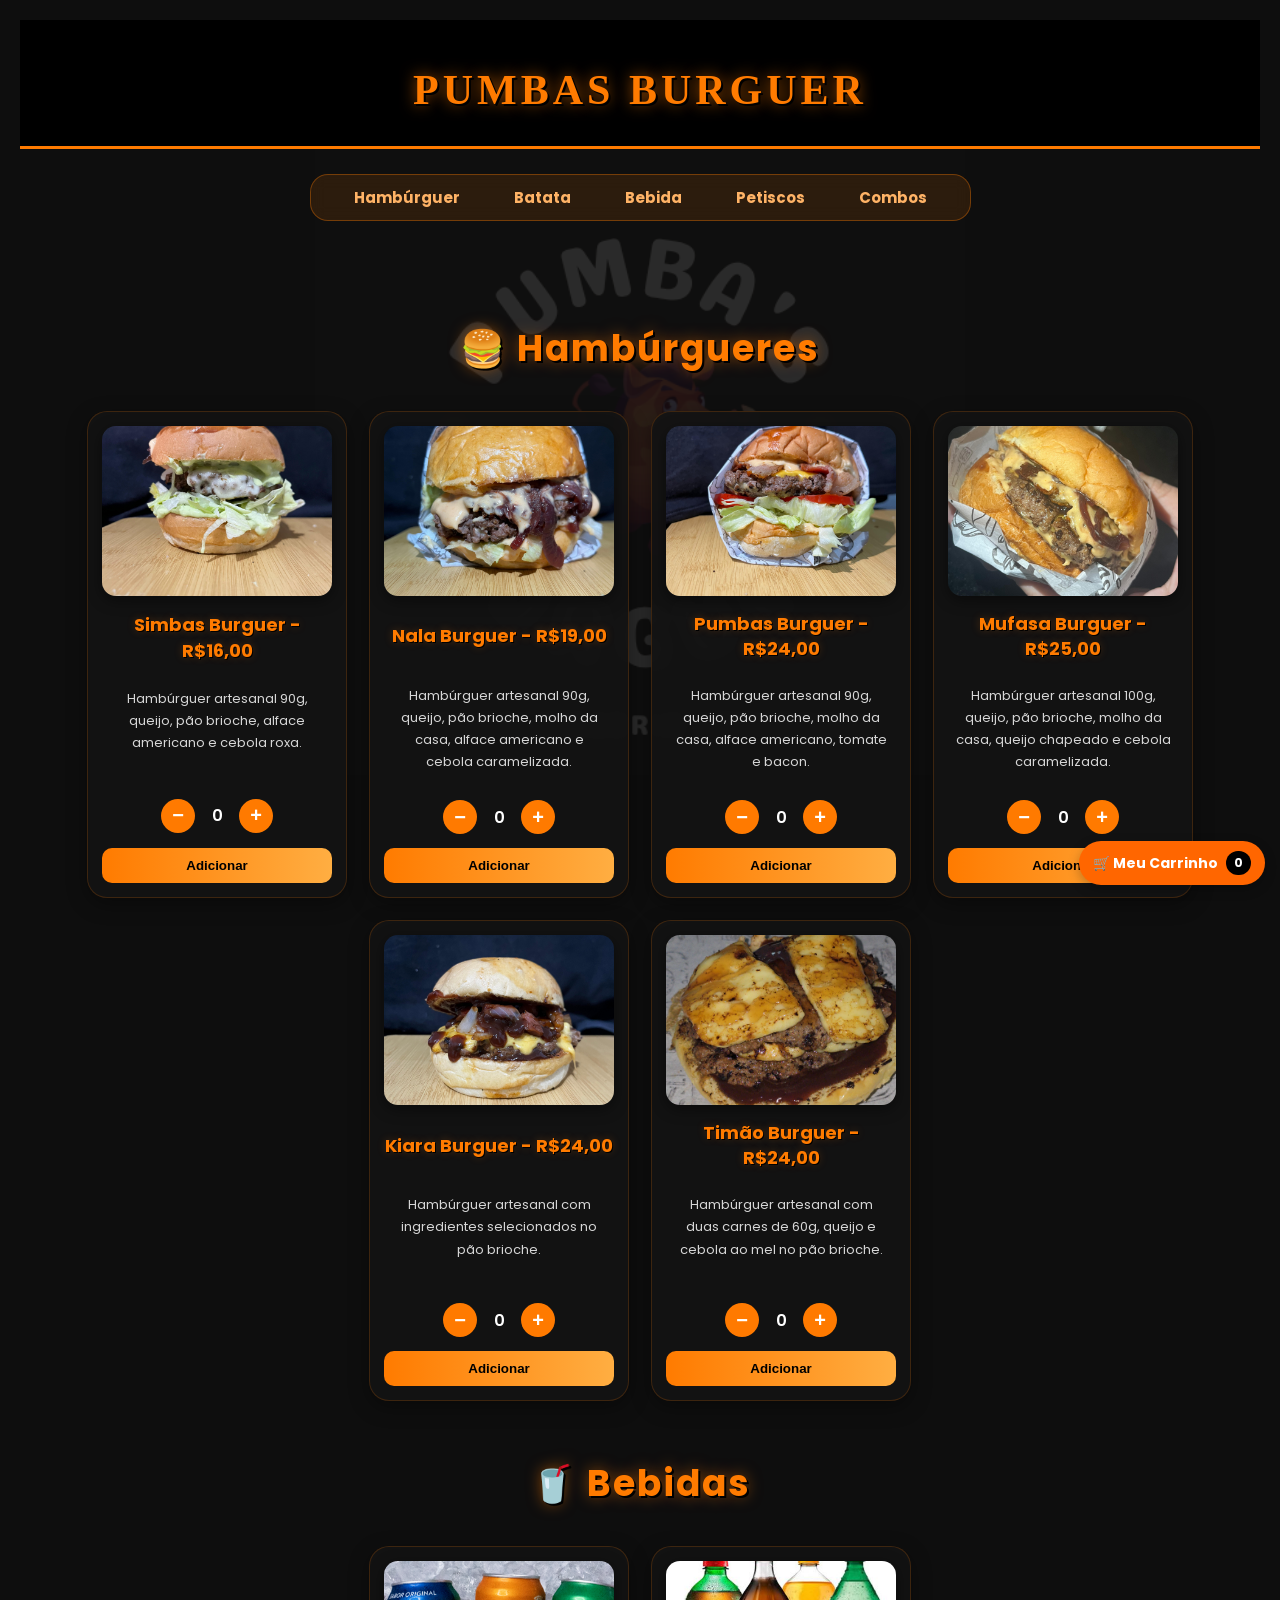
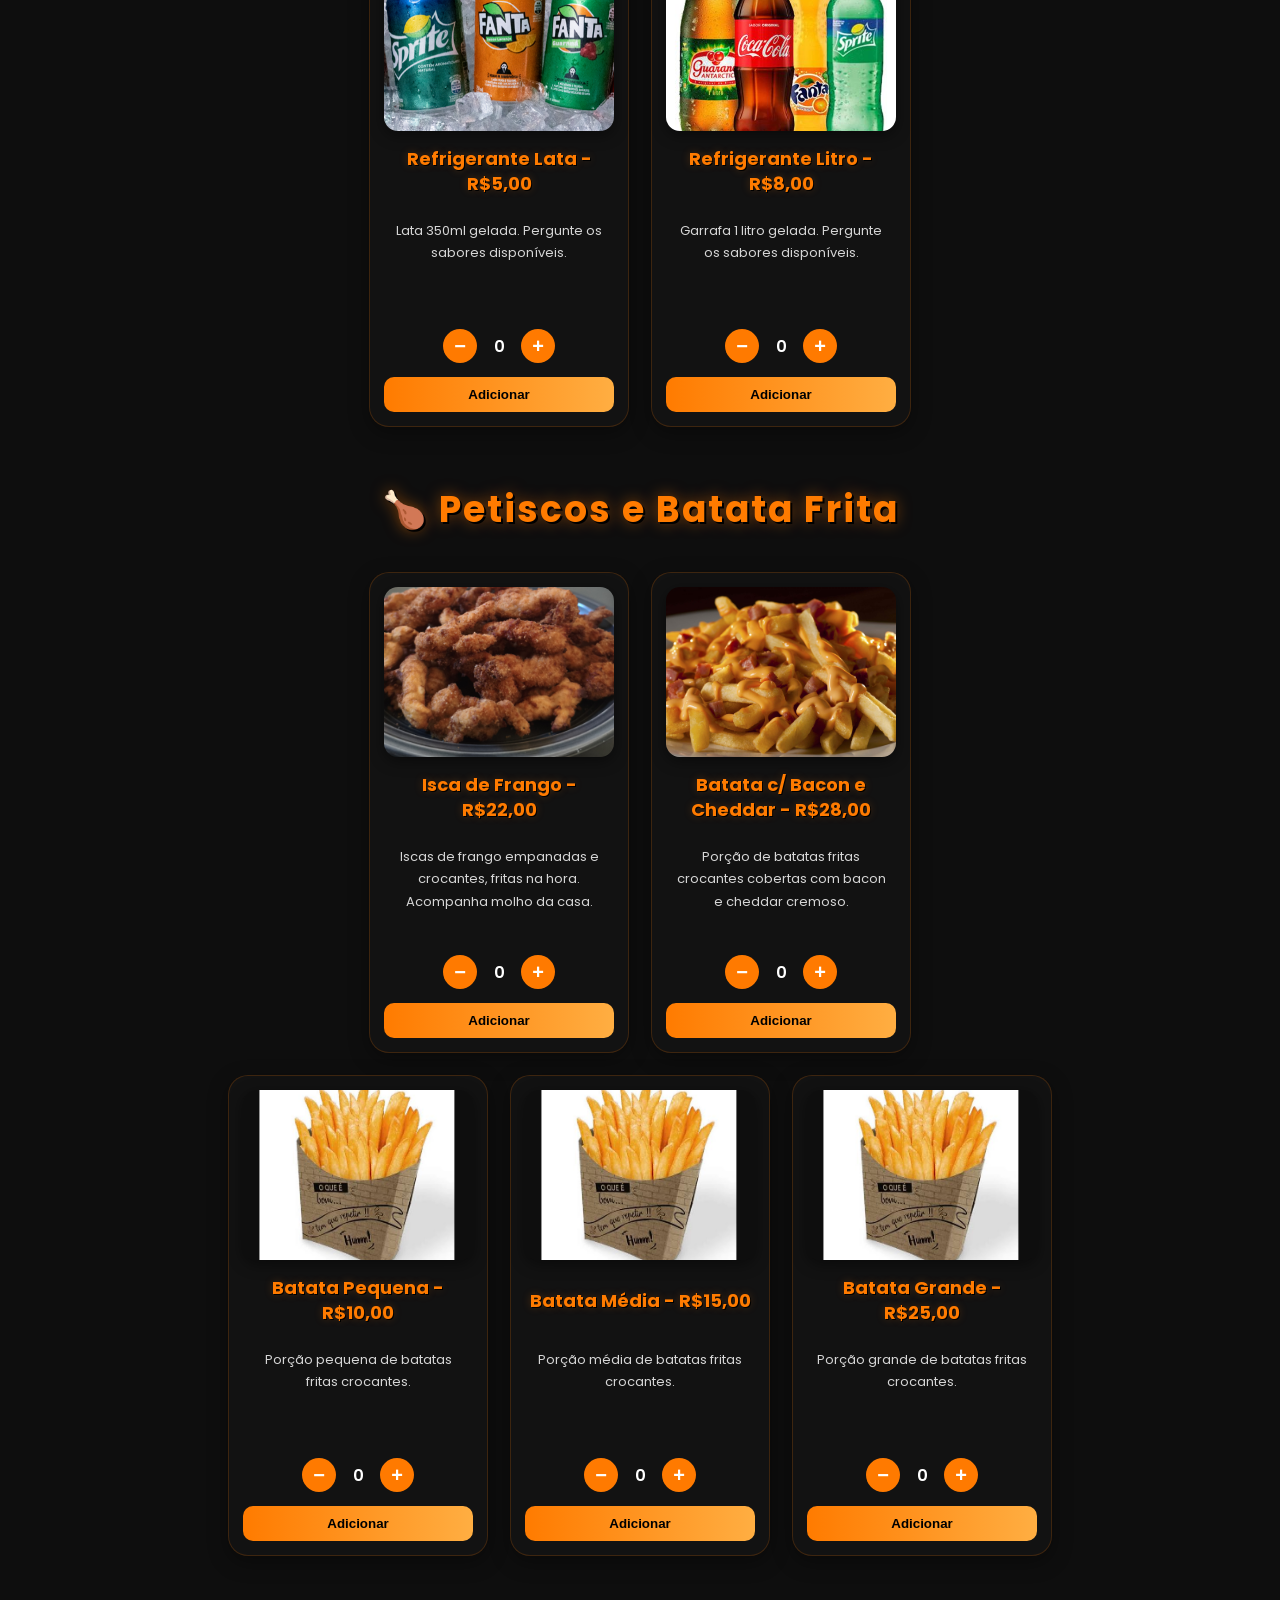
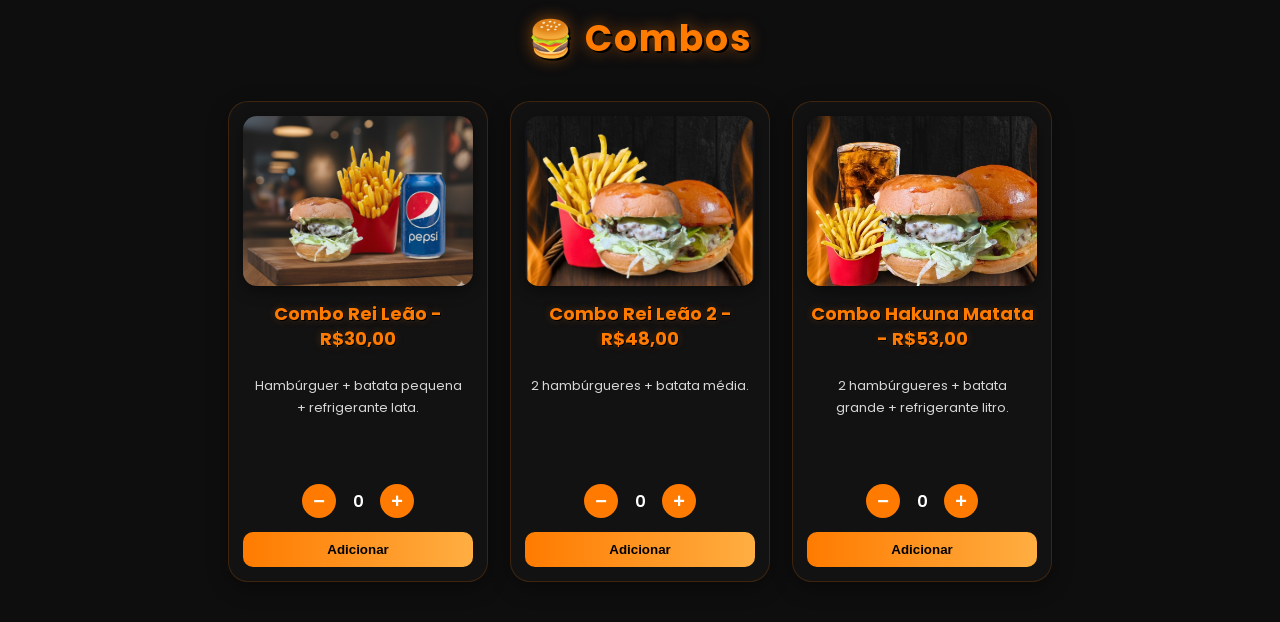
==== index.html @ 49eff0b9 "Resolvido conflito do menu" ====
<!DOCTYPE html>
<html lang="pt-BR">
<head>
  <meta charset="UTF-8">
  <meta name="viewport" content="width=device-width, initial-scale=1.0">
  <title>Pumbas Burguer - Hamburgueria Artesanal</title>

  <link rel="stylesheet" href="style.css">

  <link href="https://fonts.googleapis.com/css2?family=Bebas+Neue&family=Poppins&display=swap" rel="stylesheet">

  <link rel="stylesheet" href="https://cdnjs.cloudflare.com/ajax/libs/font-awesome/6.5.0/css/all.min.css">
</head>

<body>

<header class="cabecalho">
  <div class="titulo-central">
    <h1 class="titulo-principal">PUMBAS BURGUER</h1>
  </div>
</header>

<nav class="menu">
  <ul>
    <li><a href="#hamburguer">Hambúrguer</a></li>
    <li><a href="#batata">Batata</a></li>
    <li><a href="#bebida">Bebida</a></li>
    <li><a href="#petiscos">Petiscos</a></li>
    <li><a href="#combo">Combos</a></li>
  </ul>
</nav>

<main>

<section class="menu-lateral">

<!-- HAMBÚRGUERES -->
<section id="hamburguer">
  <h2>🍔 Hambúrgueres</h2>

  <div class="grid">

    <div class="item"
         data-nome="Simbas Burguer"
         data-preco="16"
         data-descricao="Hambúrguer artesanal 90g, queijo, pão brioche, alface americano e cebola roxa."
         data-imagens='["imagens/burguer1.jpg"]'
         onclick="abrirModalItem(this)">

      <img src="imagens/burguer1.jpg" alt="Simbas Burguer">

      <p class="nome">Simbas Burguer - R$16,00</p>

      <p class="descricao">
        Hambúrguer artesanal 90g, queijo, pão brioche, alface americano e cebola roxa.
      </p>

      <div class="quantidade">
        <button type="button" onclick="event.stopPropagation(); alterarQtd('simba', -1)">−</button>
        <span id="qtd-simba">0</span>
        <button type="button" onclick="event.stopPropagation(); alterarQtd('simba', 1)">+</button>
      </div>

      <button
        type="button"
        class="btn-add"
        onclick="event.stopPropagation(); addToCart('Simbas Burguer', 16, 'simba')">
        Adicionar
      </button>

    </div>

    <div class="item"
         data-nome="Nala Burguer"
         data-preco="19"
         data-descricao="Hambúrguer artesanal 90g, queijo, pão brioche, molho da casa, alface americano e cebola caramelizada."
         data-imagens='["imagens/burguer2.jpg"]'
         onclick="abrirModalItem(this)">

      <img src="imagens/burguer2.jpg" alt="Nala Burguer">

      <p class="nome">Nala Burguer - R$19,00</p>

      <p class="descricao">
        Hambúrguer artesanal 90g, queijo, pão brioche, molho da casa, alface americano e cebola caramelizada.
      </p>

      <div class="quantidade">
        <button type="button" onclick="event.stopPropagation(); alterarQtd('nala', -1)">−</button>
        <span id="qtd-nala">0</span>
        <button type="button" onclick="event.stopPropagation(); alterarQtd('nala', 1)">+</button>
      </div>

      <button
        type="button"
        class="btn-add"
        onclick="event.stopPropagation(); addToCart('Nala Burguer', 19, 'nala')">
        Adicionar
      </button>

    </div>

    <div class="item"
         data-nome="Pumbas Burguer"
         data-preco="24"
         data-descricao="Hambúrguer artesanal 90g, queijo, pão brioche, molho da casa, alface americano, tomate e bacon."
         data-imagens='["imagens/burguer3.jpg"]'
         onclick="abrirModalItem(this)">

      <img src="imagens/burguer3.jpg" alt="Pumbas Burguer">

      <p class="nome">Pumbas Burguer - R$24,00</p>

      <p class="descricao">
        Hambúrguer artesanal 90g, queijo, pão brioche, molho da casa, alface americano, tomate e bacon.
      </p>

      <div class="quantidade">
        <button type="button" onclick="event.stopPropagation(); alterarQtd('pumba', -1)">−</button>
        <span id="qtd-pumba">0</span>
        <button type="button" onclick="event.stopPropagation(); alterarQtd('pumba', 1)">+</button>
      </div>

      <button
        type="button"
        class="btn-add"
        onclick="event.stopPropagation(); addToCart('Pumbas Burguer', 24, 'pumba')">
        Adicionar
      </button>

    </div>

    <div class="item"
         data-nome="Mufasa Burguer"
         data-preco="25"
         data-descricao="Hambúrguer artesanal 100g, queijo, pão brioche, molho da casa, queijo chapeado e cebola caramelizada."
         data-imagens='["imagens/burguer5.jpg"]'
         onclick="abrirModalItem(this)">

      <img src="imagens/burguer5.jpg" alt="Mufasa Burguer">

      <p class="nome">Mufasa Burguer - R$25,00</p>

      <p class="descricao">
        Hambúrguer artesanal 100g, queijo, pão brioche, molho da casa, queijo chapeado e cebola caramelizada.
      </p>

      <div class="quantidade">
        <button type="button" onclick="event.stopPropagation(); alterarQtd('mufasa', -1)">−</button>
        <span id="qtd-mufasa">0</span>
        <button type="button" onclick="event.stopPropagation(); alterarQtd('mufasa', 1)">+</button>
      </div>

      <button
        type="button"
        class="btn-add"
        onclick="event.stopPropagation(); addToCart('Mufasa Burguer', 25, 'mufasa')">
        Adicionar
      </button>

    </div>

    <div class="item"
         data-nome="Kiara Burguer"
         data-preco="24"
         data-descricao="Hambúrguer artesanal com ingredientes selecionados no pão brioche."
         data-imagens='["imagens/burguer4.jpg"]'
         onclick="abrirModalItem(this)">

      <img src="imagens/burguer4.jpg" alt="Kiara Burguer">

      <p class="nome">Kiara Burguer - R$24,00</p>

      <p class="descricao">
        Hambúrguer artesanal com ingredientes selecionados no pão brioche.
      </p>

      <div class="quantidade">
        <button type="button" onclick="event.stopPropagation(); alterarQtd('kiara', -1)">−</button>
        <span id="qtd-kiara">0</span>
        <button type="button" onclick="event.stopPropagation(); alterarQtd('kiara', 1)">+</button>
      </div>

      <button
        type="button"
        class="btn-add"
        onclick="event.stopPropagation(); addToCart('Kiara Burguer', 24, 'kiara')">
        Adicionar
      </button>

    </div>

    <div class="item"
         data-nome="Timão Burguer"
         data-preco="24"
         data-descricao="Hambúrguer artesanal com duas carnes de 60g, queijo e cebola ao mel no pão brioche."
         data-imagens='["imagens/timao.jpg"]'
         onclick="abrirModalItem(this)">

      <img src="imagens/timao.jpg" alt="Timão Burguer">

      <p class="nome">Timão Burguer - R$24,00</p>

      <p class="descricao">
        Hambúrguer artesanal com duas carnes de 60g, queijo e cebola ao mel no pão brioche.
      </p>

      <div class="quantidade">
        <button type="button" onclick="event.stopPropagation(); alterarQtd('timao', -1)">−</button>
        <span id="qtd-timao">0</span>
        <button type="button" onclick="event.stopPropagation(); alterarQtd('timao', 1)">+</button>
      </div>

      <button
        type="button"
        class="btn-add"
        onclick="event.stopPropagation(); addToCart('Timão Burguer', 24, 'timao')">
        Adicionar
      </button>

    </div>

  </div>
</section>

<!-- BEBIDAS -->
<section id="bebida">
  <h2>🥤 Bebidas</h2>

  <div class="grid">

    <div class="item">
      <img src="imagens/lata.png" alt="Refrigerante Lata">

      <p class="nome">Refrigerante Lata - R$5,00</p>

      <p class="descricao">
        Lata 350ml gelada. Pergunte os sabores disponíveis.
      </p>

      <div class="quantidade">
        <button type="button" onclick="alterarQtd('refrilata', -1)">−</button>
        <span id="qtd-refrilata">0</span>
        <button type="button" onclick="alterarQtd('refrilata', 1)">+</button>
      </div>

      <button
        type="button"
        class="btn-add"
        onclick="addToCart('Refrigerante Lata', 5, 'refrilata')">
        Adicionar
      </button>
    </div>

    <div class="item">
      <img src="imagens/litro.jpg" alt="Refrigerante Litro">

      <p class="nome">Refrigerante Litro - R$8,00</p>

      <p class="descricao">
        Garrafa 1 litro gelada. Pergunte os sabores disponíveis.
      </p>

      <div class="quantidade">
        <button type="button" onclick="alterarQtd('refrilitro', -1)">−</button>
        <span id="qtd-refrilitro">0</span>
        <button type="button" onclick="alterarQtd('refrilitro', 1)">+</button>
      </div>

      <button
        type="button"
        class="btn-add"
        onclick="addToCart('Refrigerante Litro', 8, 'refrilitro')">
        Adicionar
      </button>
    </div>

  </div>
</section>

<!-- PETISCOS -->
<section id="petiscos">
  <h2>🍗 Petiscos e Batata Frita</h2>

  <div class="grid">

    <div class="item">
      <img src="imagens/isca.jpg" alt="Isca de Frango">

      <p class="nome">Isca de Frango - R$22,00</p>

      <p class="descricao">
        Iscas de frango empanadas e crocantes, fritas na hora. Acompanha molho da casa.
      </p>

      <div class="quantidade">
        <button type="button" onclick="alterarQtd('iscaFrango', -1)">−</button>
        <span id="qtd-iscaFrango">0</span>
        <button type="button" onclick="alterarQtd('iscaFrango', 1)">+</button>
      </div>

      <button
        type="button"
        class="btn-add"
        onclick="addToCart('Isca de Frango', 22, 'iscaFrango')">
        Adicionar
      </button>
    </div>

    <div class="item">
      <img src="imagens/batatached.jpg" alt="Batata com Bacon e Cheddar">

      <p class="nome">Batata c/ Bacon e Cheddar - R$28,00</p>

      <p class="descricao">
        Porção de batatas fritas crocantes cobertas com bacon e cheddar cremoso.
      </p>

      <div class="quantidade">
        <button type="button" onclick="alterarQtd('batataBaconCheddar', -1)">−</button>
        <span id="qtd-batataBaconCheddar">0</span>
        <button type="button" onclick="alterarQtd('batataBaconCheddar', 1)">+</button>
      </div>

      <button
        type="button"
        class="btn-add"
        onclick="addToCart('Batata com Bacon e Cheddar', 28, 'batataBaconCheddar')">
        Adicionar
      </button>
    </div>

    <div class="grid">

    <div class="item">
      <img src="imagens/batata.jpg" alt="Batata Pequena">

      <p class="nome">Batata Pequena - R$10,00</p>

      <p class="descricao">
        Porção pequena de batatas fritas crocantes.
      </p>

      <div class="quantidade">
        <button type="button" onclick="alterarQtd('batataP', -1)">−</button>
        <span id="qtd-batataP">0</span>
        <button type="button" onclick="alterarQtd('batataP', 1)">+</button>
      </div>

      <button
        type="button"
        class="btn-add"
        onclick="addToCart('Batata Pequena', 10, 'batataP')">
        Adicionar
      </button>
    </div>

    <div class="item">
      <img src="imagens/batata.jpg" alt="Batata Média">

      <p class="nome">Batata Média - R$15,00</p>

      <p class="descricao">
        Porção média de batatas fritas crocantes.
      </p>

      <div class="quantidade">
        <button type="button" onclick="alterarQtd('batataM', -1)">−</button>
        <span id="qtd-batataM">0</span>
        <button type="button" onclick="alterarQtd('batataM', 1)">+</button>
      </div>

      <button
        type="button"
        class="btn-add"
        onclick="addToCart('Batata Média', 15, 'batataM')">
        Adicionar
      </button>
    </div>

    <div class="item">
      <img src="imagens/batata.jpg" alt="Batata Grande">

      <p class="nome">Batata Grande - R$25,00</p>

      <p class="descricao">
        Porção grande de batatas fritas crocantes.
      </p>

      <div class="quantidade">
        <button type="button" onclick="alterarQtd('batataG', -1)">−</button>
        <span id="qtd-batataG">0</span>
        <button type="button" onclick="alterarQtd('batataG', 1)">+</button>
      </div>

      <button
        type="button"
        class="btn-add"
        onclick="addToCart('Batata Grande', 25, 'batataG')">
        Adicionar
      </button>
    </div>

  </div>
</section>

<!-- COMBOS -->
<section id="combo">
  <h2>🍔 Combos</h2>

  <div class="grid">

    <div class="item">
      <img src="imagens/combo.jpg" alt="Combo Rei Leão">

      <p class="nome">Combo Rei Leão - R$30,00</p>

      <p class="descricao">
        Hambúrguer + batata pequena + refrigerante lata.
      </p>

      <div class="quantidade">
        <button type="button" onclick="alterarQtd('combo1', -1)">−</button>
        <span id="qtd-combo1">0</span>
        <button type="button" onclick="alterarQtd('combo1', 1)">+</button>
      </div>

      <button
        type="button"
        class="btn-add"
        onclick="addToCart('Combo Rei Leão', 30, 'combo1')">
        Adicionar
      </button>
    </div>

    <div class="item">
      <img src="imagens/combo2.jpeg" alt="Combo Rei Leão 2">

      <p class="nome">Combo Rei Leão 2 - R$48,00</p>

      <p class="descricao">
        2 hambúrgueres + batata média.
      </p>

      <div class="quantidade">
        <button type="button" onclick="alterarQtd('combo2', -1)">−</button>
        <span id="qtd-combo2">0</span>
        <button type="button" onclick="alterarQtd('combo2', 1)">+</button>
      </div>

      <button
        type="button"
        class="btn-add"
        onclick="addToCart('Combo Rei Leão 2', 48, 'combo2')">
        Adicionar
      </button>
    </div>

    <div class="item">
      <img src="imagens/familia.jpeg" alt="Combo Hakuna Matata">

      <p class="nome">Combo Hakuna Matata - R$53,00</p>

      <p class="descricao">
        2 hambúrgueres + batata grande + refrigerante litro.
      </p>

      <div class="quantidade">
        <button type="button" onclick="alterarQtd('combo3', -1)">−</button>
        <span id="qtd-combo3">0</span>
        <button type="button" onclick="alterarQtd('combo3', 1)">+</button>
      </div>

      <button
        type="button"
        class="btn-add"
        onclick="addToCart('Combo Hakuna Matata', 53, 'combo3')">
        Adicionar
      </button>
    </div>

  </div>
</section>

</section>

</main>

<!-- MODAL -->
<div id="modalDetalhes" class="modal-detalhes">
  <div class="modal-conteudo">

    <button class="fechar-modal" onclick="fecharModal()">
      ✕
    </button>

    <div class="modal-imagens">
      <img id="modalImagemPrincipal" src="" alt="Hambúrguer">

      <div id="modalMiniaturas" class="miniaturas"></div>
    </div>

    <div class="modal-info">
      <h2 id="modalNome"></h2>

      <p id="modalDescricao"></p>

      <p class="modal-preco" id="modalPreco"></p>

      <button class="btn-add" onclick="adicionarDoModal()">
        Adicionar ao carrinho
      </button>
    </div>

  </div>
</div>

<!-- BARRA CARRINHO -->
<div class="carrinho-barra" onclick="abrirCarrinho()">
  <span>🛒 Meu Carrinho</span>
  <span class="carrinho-numero">0</span>
</div>

<!-- POPUP -->
<div id="carrinhoPopup" class="carrinho-popup"></div>

<script src="script.js"></script>

</body>
</html>
---- style.css ----
/* ====== ESTILO GERAL ====== */
body {
    background-color: #0e0e0e;
    background-image: url("logo.png");
    background-repeat: no-repeat;
    background-position: center center;
    background-size: 650px;
    background-attachment: fixed;
    color: #fff;
    margin: 10px;
    padding: 10px;
    position: relative;
    font-family: 'Poppins', sans-serif;
}

/* CAMADA DE TRANSPARÊNCIA */
body::before {
    content: "";
    position: fixed;
    inset: 0;
    background: rgba(14, 14, 14, 0.88);
    z-index: -1;
}

/* ====== FONTES ====== */
@font-face {
    font-family: "ReiLeao";
    src: url("fonts/lion.ttf") format("truetype");
    font-weight: normal;
    font-style: normal;
}

/* ====== TÍTULOS ====== */
.titulo-site {
    position: absolute;
    left: 220px;
    top: 50%;
    transform: translateY(-50%);
    text-align: left;
}

.titulo-principal {
    font-family: "ReiLeao", serif;
    font-size: 42px;
    color: #ff7b00;
    letter-spacing: 4px;
    text-align: center;
    text-shadow:
        2px 2px 0 #000,
        0 0 15px rgba(255, 123, 0, 0.65);
}

.slogan {
    text-align: center;
    font-family: "ReiLeao", serif;
    font-size: 30px;
    color: #ff7b00;
    letter-spacing: 3px;
    text-shadow:
        2px 2px 0 #000,
        0 0 10px rgb(240, 234, 229);
    margin-top: -30px;
}

.promo {
    text-align: center;
    color: #ffb366;
    font-size: 24px;
    margin-top: 20px;
    text-shadow:
        2px 2px 0 #000,
        0 0 10px rgb(240, 112, 8);
}

.subtitulo {
    font-size: 16px;
    color: #ffae42;
    letter-spacing: 4px;
}

/* ===== RESPONSIVO TÍTULOS ===== */
@media (max-width: 768px) {
    .titulo-site {
        position: static;
        transform: none;
        text-align: center;
        margin-top: 10px;
    }

    .titulo-principal {
        font-size: 30px;
    }

    .subtitulo {
        font-size: 14px;
    }
}

/* ===== MODAL DETALHES ===== */
#modalDetalhes {
    position: fixed;
    inset: 0;
    background: rgba(0, 0, 0, 0.85);
    display: none;
    justify-content: center;
    align-items: center;
    z-index: 999999;
}

.modal-conteudo {
    background: #0e0e0e;
    width: 95%;
    max-width: 420px;
    max-height: 90vh;
    border-radius: 18px;
    overflow-y: auto;
    padding: 16px;
    box-shadow: 0 0 25px rgba(255, 123, 0, 0.45);
    animation: modalSubir .25s ease;
}

@keyframes modalSubir {
    from {
        transform: translateY(30px);
        opacity: 0;
    }

    to {
        transform: translateY(0);
        opacity: 1;
    }
}

#modalImagemPrincipal {
    width: 100%;
    max-height: 230px;
    object-fit: cover;
    border-radius: 14px;
    margin-bottom: 12px;
}

#modalMiniaturas {
    display: flex;
    gap: 8px;
    margin-bottom: 10px;
}

#modalMiniaturas img {
    width: 55px;
    height: 55px;
    object-fit: cover;
    border-radius: 8px;
    cursor: pointer;
    opacity: 0.7;
    border: 2px solid transparent;
    transition: 0.25s;
}

#modalMiniaturas img:hover {
    opacity: 1;
    border-color: #ff7b00;
}

.modal-imagem-box {
    width: 100%;
    max-width: 260px;
    aspect-ratio: 1 / 1;
    margin: 0 auto 14px auto;
    background: #111;
    border-radius: 18px;
    padding: 8px;
    box-shadow:
        0 0 0 2px #ff7b00,
        0 10px 25px rgba(0, 0, 0, 0.6);
    display: flex;
    align-items: center;
    justify-content: center;
}

#modalNome {
    font-size: 22px;
    font-weight: 700;
    color: #f7f6f5;
    margin-bottom: 6px;
}

#modalDescricao {
    font-size: 15px;
    line-height: 1.6;
    color: #ddd;
    margin-bottom: 12px;
}

#modalPreco {
    font-size: 18px;
    font-weight: bold;
    color: #ffae42;
    margin-bottom: 14px;
}

.modal-botoes button {
    width: 100%;
    padding: 12px;
    font-size: 15px;
    font-weight: bold;
    background: linear-gradient(90deg, #ff7b00, #ffae42);
    border: none;
    border-radius: 12px;
    cursor: pointer;
    color: #000;
    transition: .25s;
}

.modal-botoes button:hover {
    transform: scale(1.03);
}

/* ====== CABEÇALHO ====== */
header.cabecalho {
    display: flex;
    justify-content: center;
    align-items: center;
    background-color: #000;
    border-bottom: 3px solid #ff7b00;
    padding: 18px 20px;
    gap: 15px;
    flex-wrap: wrap;
    position: relative;
    height: 90px;
}

/* ====== LOGO ====== */
.logo-grande {
    position: absolute;
    top: -8px;
    left: 18px;
    width: 180px;
    height: auto;
    z-index: 10;
    display: block;
    padding: 6px;
    border-radius: 8px;
    background: rgba(0, 0, 0, 0.18);
    transition: transform .25s ease, box-shadow .25s ease;
    cursor: default;
}

.logo-grande:hover {
    transform: translateY(-2px) scale(1.02);
}

@media (max-width: 520px) {
    .logo-grande {
        width: 100px;
        left: 12px;
        top: -6px;
    }
}

/* ===== STATUS ===== */
.status-funcionamento {
    text-align: center;
    font-size: 14px;
    color: #ffae42;
}

/* ===== MENU ===== */
.menu {
    width: fit-content;
    margin: 25px auto;
    background: rgba(255, 123, 0, .12);
    border: 1px solid rgba(255, 123, 0, .35);
    border-radius: 18px;
    padding: 10px 25px;
    backdrop-filter: blur(8px);
}

.menu ul {
    list-style: none;
    display: flex;
    gap: 18px;
    padding: 0;
    margin: 0;
}

.menu a {
    color: #ffb366;
    font-weight: bold;
    font-size: 15px;
    text-decoration: none;
    padding: 10px 18px;
    border-radius: 12px;
    transition: .3s;
}

.menu a:hover {
    background: #ff7b00;
    color: #000;
}

/* ===== GRID ===== */
main {
    display: flex;
    justify-content: center;
    align-items: flex-start;
    gap: 20px;
    padding: 20px;
}

.grid {
    display: flex;
    flex-wrap: wrap;
    gap: 22px;
    justify-content: center;
    max-width: 1200px;
    margin: auto;
}

/* ===== TÍTULOS DAS SEÇÕES ===== */
section h2 {
    text-align: center;
    font-size: 36px;
    color: #ff7b00;
    margin-top: 55px;
    margin-bottom: 35px;
    letter-spacing: 2px;
    text-shadow:
        2px 2px 0 #000,
        0 0 15px rgba(255, 123, 0, .5);
}

/* ===== CARD PRODUTO ===== */
.item {
    width: 230px;
    background: rgba(20, 20, 20, 0.95);
    border: 1px solid rgba(255, 123, 0, 0.18);
    border-radius: 20px;
    padding: 14px;
    text-align: center;
    display: flex;
    flex-direction: column;
    justify-content: space-between;
    transition: .35s;
    backdrop-filter: blur(6px);
    box-shadow:
        0 6px 20px rgba(0, 0, 0, 0.35);
}

.item:hover {
    transform: translateY(-6px) scale(1.03);
    border-color: rgba(255, 123, 0, .7);
    box-shadow:
        0 0 20px rgba(255, 123, 0, .18),
        0 0 40px rgba(255, 123, 0, .08);
}

.item img {
    width: 100%;
    height: 170px;
    border-radius: 14px;
    object-fit: cover;
    box-shadow:
        0 4px 15px rgba(0,0,0,.45);
}

.nome {
    font-size: 18px;
    font-weight: 700;
    color: #ff7b00;
    margin-top: 14px;
    margin-bottom: 10px;
    line-height: 1.4;
    min-height: 52px;
    display: flex;
    align-items: center;
    justify-content: center;
    text-align: center;
    text-shadow:
        1px 1px 0 #000,
        0 0 8px rgba(255, 123, 0, 0.25);
}

.descricao {
    color: #d6d6d6;
    font-size: 13px;
    line-height: 1.7;
    text-align: center;
    min-height: 82px;
    display: flex;
    align-items: flex-start;
    justify-content: center;
    padding: 0 6px;
}

/* ===== QUANTIDADE ===== */
.quantidade {
    display: flex;
    justify-content: center;
    align-items: center;
    gap: 12px;
    margin-top: 14px;
}

.quantidade button {
    width: 34px;
    height: 34px;
    border-radius: 50%;
    border: none;
    background: #ff7a00;
    color: #fff;
    font-size: 20px;
    font-weight: bold;
    cursor: pointer;
    transition: .2s;
}

.quantidade button:hover {
    transform: scale(1.08);
}

.quantidade span {
    font-size: 16px;
    font-weight: 600;
    min-width: 20px;
    text-align: center;
}

/* ===== BOTÃO ADD ===== */
.btn-add {
    margin-top: 14px;
    width: 100%;
    padding: 10px;
    background: linear-gradient(90deg, #ff7b00, #ffae42);
    border: none;
    border-radius: 10px;
    color: #000;
    font-weight: 700;
    cursor: pointer;
    transition: .3s;
}

.btn-add:hover {
    transform: scale(1.04);
    background: linear-gradient(90deg, #ff5500, #ff9d00);
}

/* ===== CARRINHO ===== */
.carrinho-barra {
    position: fixed;
    bottom: 15px;
    right: 15px;
    background: #ff6600;
    color: #fff;
    padding: 10px 14px;
    border-radius: 50px;
    font-size: 14px;
    font-weight: bold;
    display: flex;
    align-items: center;
    gap: 8px;
    box-shadow: 0 4px 12px rgba(0, 0, 0, 0.25);
    cursor: pointer;
    z-index: 99999;
    transition: transform .2s ease, background .2s ease;
}

.carrinho-barra:active {
    transform: scale(0.9);
    background: #e25800;
}

.carrinho-numero {
    background: #000;
    padding: 3px 8px;
    font-size: 12px;
    border-radius: 12px;
}

.carrinho-popup {
    position: fixed;
    bottom: 75px;
    right: 10px;
    width: 88vw;
    max-height: 70vh;
    background: #080808;
    color: #ff8d0b;
    border-radius: 16px;
    padding: 16px;
    overflow-y: auto;
    box-shadow: 0 0 15px rgba(0, 0, 0, 0.35);
    display: none;
    z-index: 99999;
    animation: abrirCart .25s ease;
}

@keyframes abrirCart {
    from {
        opacity: 0;
        transform: translateY(10px);
    }

    to {
        opacity: 1;
        transform: translateY(0);
    }
}

.carrinho-item {
    background: #131313;
    border: 1px solid #ff7b00;
    border-radius: 8px;
    padding: 8px 10px;
    margin-bottom: 8px;
    font-size: 14px;
    line-height: 1.4;
    box-shadow:
        0 0 4px rgba(255, 123, 0, 0.3);
}

.total {
    font-size: 15px;
    text-align: right;
    color: #ffae42;
    font-weight: bold;
    margin-top: 12px;
}

/* ===== BOTÕES CARRINHO ===== */
.botoes-carrinho button {
    font-size: 12px;
    padding: 6px;
    border-radius: 8px;
    font-weight: bold;
}

.botoes-carrinho .finalizar {
    background: linear-gradient(90deg, #ff7b00, #ffae42);
    color: #fff;
    box-shadow: 0 0 8px rgba(255, 123, 0, 0.5);
}

.botoes-carrinho .finalizar:hover {
    transform: scale(1.05);
    box-shadow: 0 0 14px rgba(255, 123, 0, 0.8);
}

.botoes-carrinho .cancelar {
    background: linear-gradient(90deg, #ff3b3b, #b30000);
    color: #fff;
    box-shadow: 0 0 8px rgba(255, 26, 26, 0.5);
}

.botoes-carrinho .cancelar:hover {
    transform: scale(1.05);
    box-shadow: 0 0 14px rgba(255, 26, 26, 0.8);
}

/* ===== BOTÃO TOPO ===== */
#btnTopo {
    position: fixed;
    bottom: 25px;
    right: 25px;
    background: linear-gradient(90deg, #ff7b00, #ffae42);
    color: #000;
    border: none;
    border-radius: 50%;
    width: 55px;
    height: 55px;
    font-size: 25px;
    cursor: pointer;
    display: none;
    transition: all 0.3s ease;
    box-shadow: 0 0 15px rgba(255, 123, 0, 0.4);
}

#btnTopo:hover {
    transform: scale(1.15);
    background: linear-gradient(90deg, #ff5500, #ff9e3d);
    color: #fff;
    box-shadow: 0 0 25px rgba(255, 123, 0, 0.8);
}

/* ===== RESPONSIVO ===== */
@media (max-width: 768px) {

    main {
        flex-direction: column;
        align-items: center;
    }

    .grid {
        gap: 16px;
    }

    .item {
        width: 90%;
        max-width: 320px;
    }

    .menu ul {
        flex-wrap: wrap;
        justify-content: center;
    }

    section h2 {
        font-size: 28px;
    }

    .nome {
        font-size: 17px;
        min-height: auto;
    }

    .descricao {
        min-height: auto;
        font-size: 12px;
    }
}
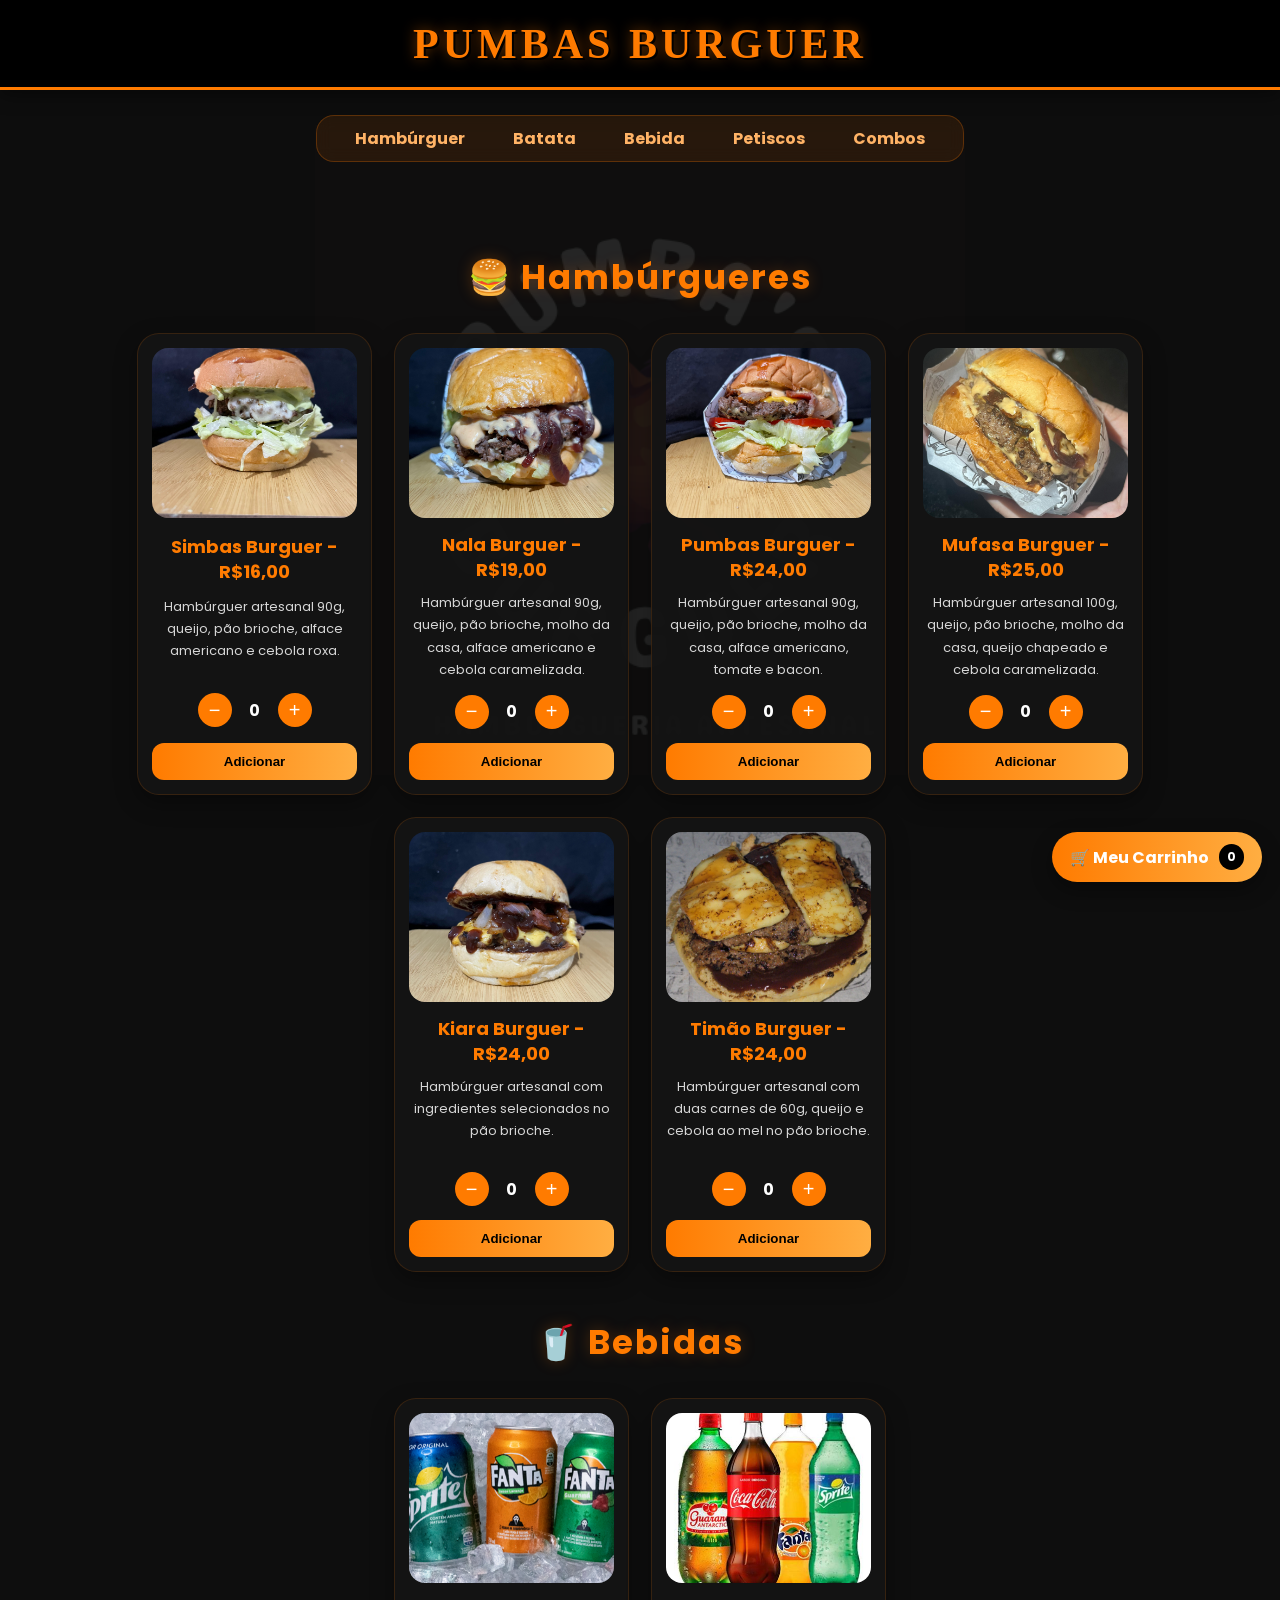
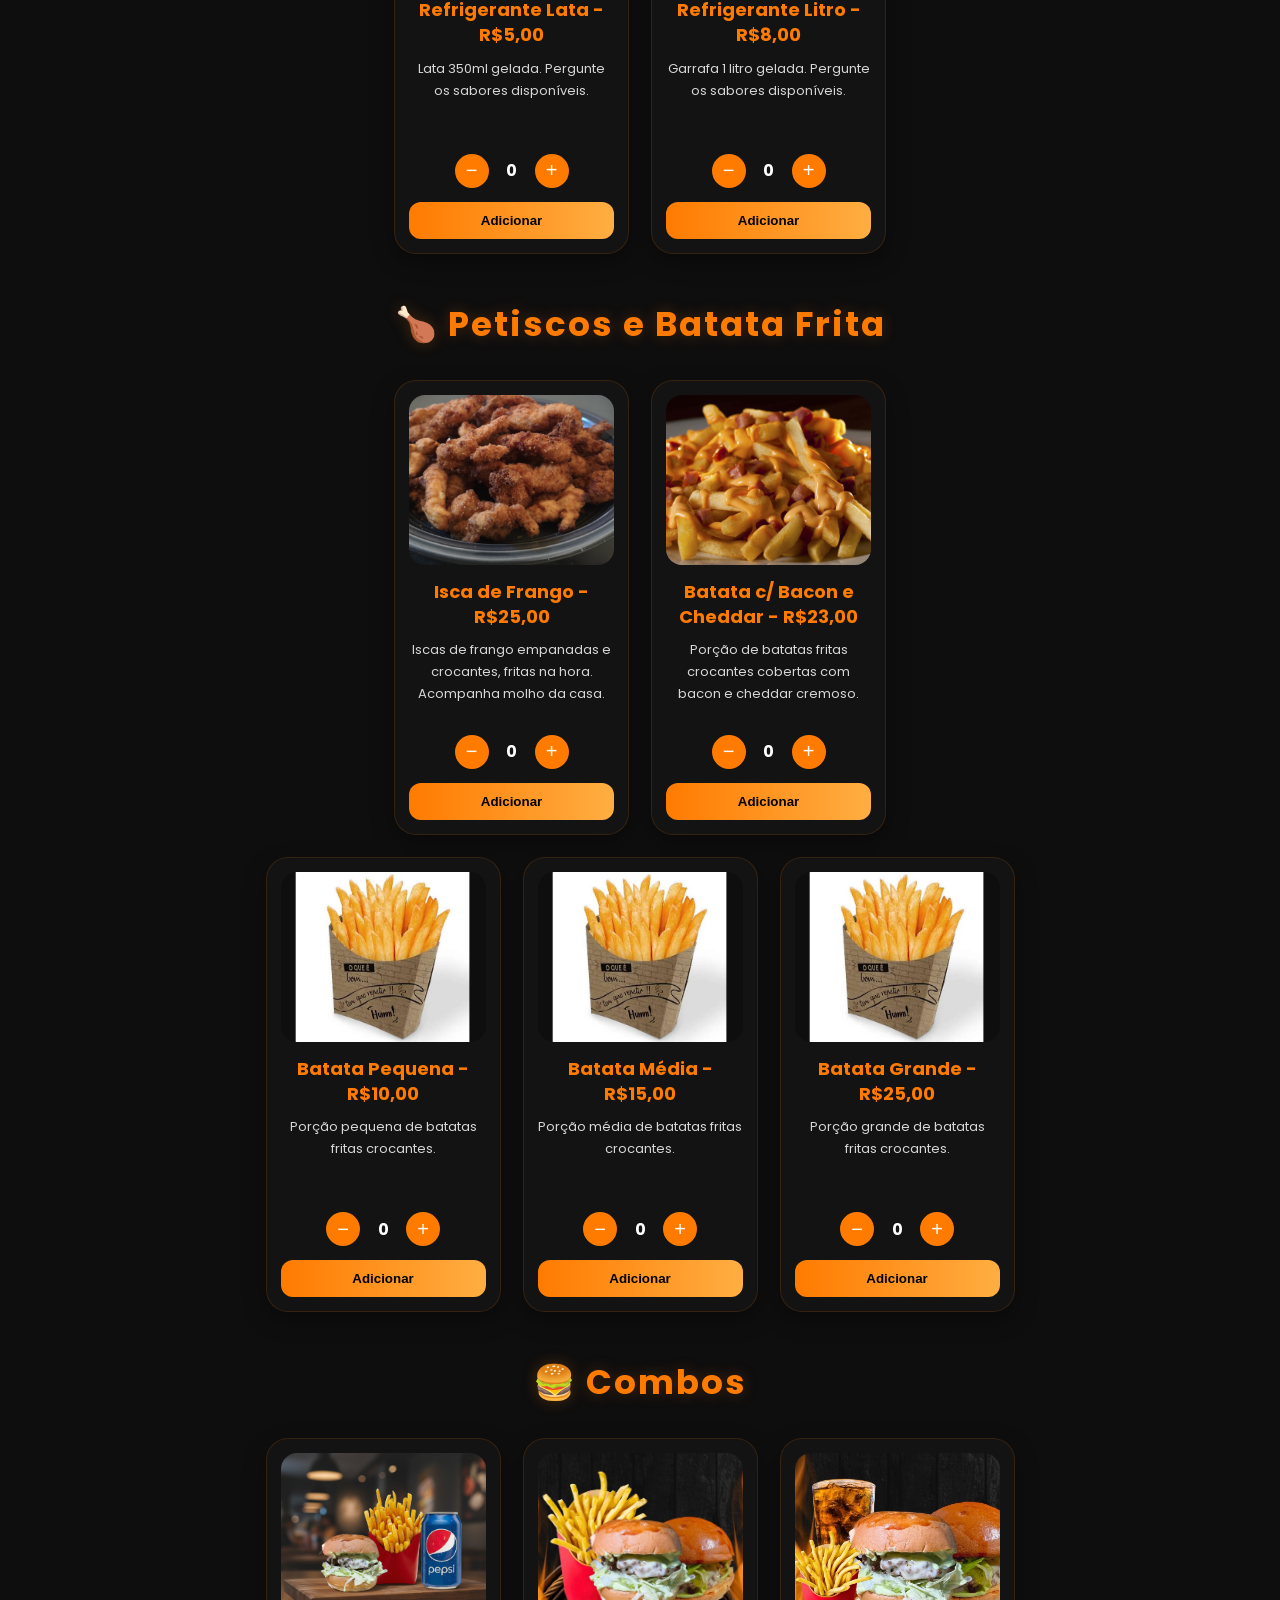
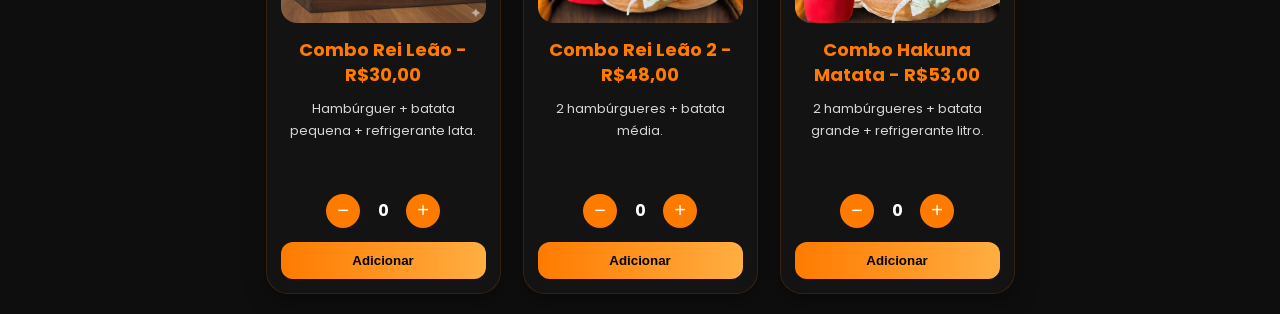
==== commit e3837e90: "Melhoria visual do carrinho e checkout" ====
--- a/index.html
+++ b/index.html
@@ -287,7 +287,7 @@
     <div class="item">
       <img src="imagens/isca.jpg" alt="Isca de Frango">
 
-      <p class="nome">Isca de Frango - R$22,00</p>
+      <p class="nome">Isca de Frango - R$25,00</p>
 
       <p class="descricao">
         Iscas de frango empanadas e crocantes, fritas na hora. Acompanha molho da casa.
@@ -302,7 +302,7 @@
       <button
         type="button"
         class="btn-add"
-        onclick="addToCart('Isca de Frango', 22, 'iscaFrango')">
+        onclick="addToCart('Isca de Frango', 25, 'iscaFrango')">
         Adicionar
       </button>
     </div>
@@ -310,7 +310,7 @@
     <div class="item">
       <img src="imagens/batatached.jpg" alt="Batata com Bacon e Cheddar">
 
-      <p class="nome">Batata c/ Bacon e Cheddar - R$28,00</p>
+      <p class="nome">Batata c/ Bacon e Cheddar - R$23,00</p>
 
       <p class="descricao">
         Porção de batatas fritas crocantes cobertas com bacon e cheddar cremoso.
@@ -325,7 +325,7 @@
       <button
         type="button"
         class="btn-add"
-        onclick="addToCart('Batata com Bacon e Cheddar', 28, 'batataBaconCheddar')">
+        onclick="addToCart('Batata com Bacon e Cheddar', 23, 'batataBaconCheddar')">
         Adicionar
       </button>
     </div>
--- a/style.css
+++ b/style.css
@@ -1,618 +1,1011 @@
-/* ====== ESTILO GERAL ====== */
-body {
-    background-color: #0e0e0e;
+/* ====================================
+   VARIÁVEIS
+==================================== */
+:root{
+    --laranja: #ff7b00;
+    --laranja-claro: #ffae42;
+    --fundo: #0e0e0e;
+    --card: #141414;
+    --texto: #ffffff;
+    --texto2: #d6d6d6;
+}
+
+/* ====================================
+   RESET
+==================================== */
+*{
+    margin: 0;
+    padding: 0;
+    box-sizing: border-box;
+}
+
+/* ====================================
+   BODY
+==================================== */
+body{
+    background-color: var(--fundo);
     background-image: url("logo.png");
     background-repeat: no-repeat;
     background-position: center center;
     background-size: 650px;
     background-attachment: fixed;
-    color: #fff;
-    margin: 10px;
-    padding: 10px;
+
+    color: var(--texto);
+
+    font-family: 'Poppins', sans-serif;
+
+    min-height: 100vh;
+
     position: relative;
-    font-family: 'Poppins', sans-serif;
-}
-
-/* CAMADA DE TRANSPARÊNCIA */
-body::before {
+
+    overflow-x: hidden;
+}
+
+/* CAMADA ESCURA */
+body::before{
     content: "";
+
     position: fixed;
     inset: 0;
-    background: rgba(14, 14, 14, 0.88);
+
+    background: rgba(14,14,14,.90);
+
     z-index: -1;
 }
 
-/* ====== FONTES ====== */
-@font-face {
+/* ====================================
+   FONTES
+==================================== */
+@font-face{
     font-family: "ReiLeao";
     src: url("fonts/lion.ttf") format("truetype");
-    font-weight: normal;
-    font-style: normal;
-}
-
-/* ====== TÍTULOS ====== */
-.titulo-site {
+}
+
+/* ====================================
+   CABEÇALHO
+==================================== */
+header.cabecalho{
+
+    display: flex;
+    justify-content: center;
+    align-items: center;
+
+    background: #000;
+
+    border-bottom: 3px solid var(--laranja);
+
+    padding: 18px 20px;
+
+    min-height: 90px;
+
+    position: relative;
+
+    box-shadow:
+        0 4px 18px rgba(0,0,0,.45);
+}
+
+/* ====================================
+   LOGO
+==================================== */
+.logo-grande{
+
     position: absolute;
-    left: 220px;
-    top: 50%;
-    transform: translateY(-50%);
-    text-align: left;
-}
-
-.titulo-principal {
+
+    left: 15px;
+    top: -6px;
+
+    width: 170px;
+
+    z-index: 20;
+
+    transition: .25s;
+}
+
+.logo-grande:hover{
+    transform: scale(1.03);
+}
+
+/* ====================================
+   TÍTULOS
+==================================== */
+.titulo-principal{
+
     font-family: "ReiLeao", serif;
+
     font-size: 42px;
-    color: #ff7b00;
+
+    color: var(--laranja);
+
+    text-align: center;
+
     letter-spacing: 4px;
-    text-align: center;
+
     text-shadow:
         2px 2px 0 #000,
-        0 0 15px rgba(255, 123, 0, 0.65);
-}
-
-.slogan {
+        0 0 14px rgba(255,123,0,.45);
+}
+
+.slogan{
+
+    margin-top: -8px;
+
     text-align: center;
-    font-family: "ReiLeao", serif;
-    font-size: 30px;
-    color: #ff7b00;
+
+    color: var(--laranja-claro);
+
     letter-spacing: 3px;
+
+    font-size: 22px;
+}
+
+.subtitulo{
+    color: var(--laranja-claro);
+}
+
+/* ====================================
+   MENU
+==================================== */
+.menu{
+
+    width: fit-content;
+
+    margin: 25px auto;
+
+    background: rgba(255,123,0,.10);
+
+    border: 1px solid rgba(255,123,0,.25);
+
+    border-radius: 18px;
+
+    padding: 10px 20px;
+
+    backdrop-filter: blur(8px);
+}
+
+.menu ul{
+
+    list-style: none;
+
+    display: flex;
+    gap: 12px;
+
+    flex-wrap: wrap;
+
+    justify-content: center;
+}
+
+.menu a{
+
+    text-decoration: none;
+
+    color: #ffb366;
+
+    font-weight: 700;
+
+    padding: 10px 18px;
+
+    border-radius: 12px;
+
+    transition: .25s;
+}
+
+.menu a:hover{
+
+    background: var(--laranja);
+
+    color: #000;
+}
+
+/* ====================================
+   MAIN
+==================================== */
+main{
+    padding: 20px;
+}
+
+/* ====================================
+   SEÇÕES
+==================================== */
+section h2{
+
+    text-align: center;
+
+    font-size: 34px;
+
+    color: var(--laranja);
+
+    margin-top: 45px;
+    margin-bottom: 30px;
+
+    letter-spacing: 2px;
+
     text-shadow:
-        2px 2px 0 #000,
-        0 0 10px rgb(240, 234, 229);
-    margin-top: -30px;
-}
-
-.promo {
+        0 0 15px rgba(255,123,0,.25);
+}
+
+/* ====================================
+   GRID
+==================================== */
+.grid{
+
+    display: flex;
+
+    flex-wrap: wrap;
+
+    justify-content: center;
+
+    gap: 22px;
+
+    max-width: 1250px;
+
+    margin: auto;
+}
+
+/* ====================================
+   CARD PRODUTO
+==================================== */
+.item{
+
+    width: 235px;
+
+    background: rgba(20,20,20,.97);
+
+    border: 1px solid rgba(255,123,0,.15);
+
+    border-radius: 22px;
+
+    padding: 14px;
+
+    transition: .30s;
+
+    display: flex;
+
+    flex-direction: column;
+
+    justify-content: space-between;
+
+    cursor: pointer;
+
+    box-shadow:
+        0 8px 22px rgba(0,0,0,.35);
+}
+
+.item:hover{
+
+    transform: translateY(-5px);
+
+    border-color: rgba(255,123,0,.65);
+
+    box-shadow:
+        0 0 18px rgba(255,123,0,.18),
+        0 12px 25px rgba(0,0,0,.45);
+}
+
+.item img{
+
+    width: 100%;
+    height: 170px;
+
+    object-fit: cover;
+
+    border-radius: 16px;
+}
+
+.nome{
+
+    color: var(--laranja);
+
+    font-size: 18px;
+
+    font-weight: 700;
+
+    margin-top: 14px;
+    margin-bottom: 10px;
+
     text-align: center;
-    color: #ffb366;
-    font-size: 24px;
-    margin-top: 20px;
-    text-shadow:
-        2px 2px 0 #000,
-        0 0 10px rgb(240, 112, 8);
-}
-
-.subtitulo {
-    font-size: 16px;
-    color: #ffae42;
-    letter-spacing: 4px;
-}
-
-/* ===== RESPONSIVO TÍTULOS ===== */
-@media (max-width: 768px) {
-    .titulo-site {
-        position: static;
-        transform: none;
-        text-align: center;
-        margin-top: 10px;
-    }
-
-    .titulo-principal {
-        font-size: 30px;
-    }
-
-    .subtitulo {
-        font-size: 14px;
-    }
-}
-
-/* ===== MODAL DETALHES ===== */
-#modalDetalhes {
-    position: fixed;
-    inset: 0;
-    background: rgba(0, 0, 0, 0.85);
-    display: none;
+
+    line-height: 1.4;
+}
+
+.descricao{
+
+    color: var(--texto2);
+
+    font-size: 13px;
+
+    line-height: 1.7;
+
+    text-align: center;
+
+    min-height: 82px;
+}
+
+/* ====================================
+   QUANTIDADE
+==================================== */
+.quantidade{
+
+    display: flex;
+
     justify-content: center;
     align-items: center;
+
+    gap: 12px;
+
+    margin-top: 14px;
+}
+
+.quantidade button{
+
+    width: 34px;
+    height: 34px;
+
+    border-radius: 50%;
+
+    border: none;
+
+    background: var(--laranja);
+
+    color: #fff;
+
+    font-size: 20px;
+
+    cursor: pointer;
+
+    transition: .20s;
+}
+
+.quantidade button:hover{
+    transform: scale(1.08);
+}
+
+.quantidade span{
+
+    min-width: 22px;
+
+    text-align: center;
+
+    font-weight: 700;
+}
+
+/* ====================================
+   BOTÃO ADICIONAR
+==================================== */
+.btn-add{
+
+    margin-top: 14px;
+
+    width: 100%;
+
+    padding: 11px;
+
+    border: none;
+
+    border-radius: 12px;
+
+    background:
+        linear-gradient(
+            90deg,
+            var(--laranja),
+            var(--laranja-claro)
+        );
+
+    color: #000;
+
+    font-weight: 700;
+
+    cursor: pointer;
+
+    transition: .25s;
+}
+
+.btn-add:hover{
+
+    transform: scale(1.03);
+
+    background:
+        linear-gradient(
+            90deg,
+            #ff5500,
+            #ff9900
+        );
+}
+
+/* ====================================
+   MODAL
+==================================== */
+#modalDetalhes{
+
+    position: fixed;
+
+    inset: 0;
+
+    background: rgba(0,0,0,.88);
+
+    display: none;
+
+    justify-content: center;
+    align-items: center;
+
     z-index: 999999;
-}
-
-.modal-conteudo {
-    background: #0e0e0e;
-    width: 95%;
-    max-width: 420px;
-    max-height: 90vh;
-    border-radius: 18px;
+
+    padding: 15px;
+}
+
+.modal-conteudo{
+
+    background: #101010;
+
+    width: 100%;
+    max-width: 430px;
+
+    max-height: 92vh;
+
     overflow-y: auto;
-    padding: 16px;
-    box-shadow: 0 0 25px rgba(255, 123, 0, 0.45);
+
+    border-radius: 22px;
+
+    padding: 18px;
+
+    border: 1px solid rgba(255,123,0,.18);
+
     animation: modalSubir .25s ease;
 }
 
-@keyframes modalSubir {
-    from {
-        transform: translateY(30px);
+@keyframes modalSubir{
+
+    from{
         opacity: 0;
-    }
-
-    to {
+        transform: translateY(20px);
+    }
+
+    to{
+        opacity: 1;
         transform: translateY(0);
+    }
+}
+
+#modalImagemPrincipal{
+
+    width: 100%;
+
+    height: 250px;
+
+    object-fit: cover;
+
+    border-radius: 16px;
+
+    margin-bottom: 12px;
+}
+
+#modalMiniaturas{
+
+    display: flex;
+
+    gap: 8px;
+
+    margin-bottom: 14px;
+}
+
+#modalMiniaturas img{
+
+    width: 58px;
+    height: 58px;
+
+    border-radius: 10px;
+
+    object-fit: cover;
+
+    cursor: pointer;
+
+    opacity: .7;
+
+    transition: .25s;
+}
+
+#modalMiniaturas img:hover{
+
+    opacity: 1;
+
+    border: 2px solid var(--laranja);
+}
+
+#modalNome{
+
+    color: var(--laranja);
+
+    font-size: 24px;
+
+    margin-bottom: 8px;
+}
+
+#modalDescricao{
+
+    color: #ddd;
+
+    line-height: 1.6;
+
+    margin-bottom: 14px;
+}
+
+#modalPreco{
+
+    color: var(--laranja-claro);
+
+    font-size: 22px;
+
+    font-weight: 700;
+
+    margin-bottom: 14px;
+}
+
+/* ====================================
+   CARRINHO FLOAT
+==================================== */
+.carrinho-barra{
+
+    position: fixed;
+
+    right: 18px;
+    bottom: 18px;
+
+    background:
+        linear-gradient(
+            90deg,
+            var(--laranja),
+            var(--laranja-claro)
+        );
+
+    color: #fff;
+
+    padding: 12px 18px;
+
+    border-radius: 50px;
+
+    display: flex;
+
+    align-items: center;
+
+    gap: 10px;
+
+    font-weight: 700;
+
+    cursor: pointer;
+
+    z-index: 99999;
+
+    transition: .20s;
+
+    box-shadow:
+        0 8px 20px rgba(0,0,0,.35);
+}
+
+.carrinho-barra:hover{
+    transform: scale(1.03);
+}
+
+.carrinho-numero{
+
+    background: #000;
+
+    color: #fff;
+
+    border-radius: 50px;
+
+    padding: 4px 8px;
+
+    font-size: 12px;
+}
+
+/* ====================================
+   POPUP CARRINHO
+==================================== */
+.carrinho-popup{
+
+    position: fixed;
+
+    right: 20px;
+    bottom: 85px;
+
+    width: 420px;
+
+    max-width: calc(100vw - 20px);
+
+    max-height: 80vh;
+
+    overflow-y: auto;
+
+    display: none;
+
+    flex-direction: column;
+
+    z-index: 999999;
+
+    animation: abrirCarrinho .25s ease;
+}
+
+@keyframes abrirCarrinho{
+
+    from{
+        opacity: 0;
+        transform: translateY(20px);
+    }
+
+    to{
         opacity: 1;
-    }
-}
-
-#modalImagemPrincipal {
-    width: 100%;
-    max-height: 230px;
-    object-fit: cover;
+        transform: translateY(0);
+    }
+}
+
+/* ====================================
+   CARRINHO MODERNO
+==================================== */
+.carrinho-modern{
+
+    background: #0d0d0d;
+
+    border-radius: 22px;
+
+    border: 1px solid rgba(255,123,0,.18);
+
+    overflow: hidden;
+
+    box-shadow:
+        0 15px 40px rgba(0,0,0,.55);
+}
+
+.carrinho-topo{
+
+    display: flex;
+
+    justify-content: space-between;
+    align-items: center;
+
+    padding: 18px;
+
+    border-bottom: 1px solid rgba(255,255,255,.06);
+}
+
+.carrinho-topo h2{
+
+    color: var(--laranja);
+
+    font-size: 24px;
+}
+
+.fechar-carrinho{
+
+    width: 34px;
+    height: 34px;
+
+    border-radius: 50%;
+
+    border: none;
+
+    background: rgba(255,255,255,.08);
+
+    color: #fff;
+
+    cursor: pointer;
+
+    transition: .20s;
+}
+
+.fechar-carrinho:hover{
+
+    background: #ff3d3d;
+}
+
+.carrinho-lista{
+
+    padding: 15px;
+}
+
+.carrinho-card{
+
+    background: #161616;
+
+    border: 1px solid rgba(255,123,0,.12);
+
+    border-radius: 16px;
+
+    padding: 14px;
+
+    margin-bottom: 12px;
+
+    display: flex;
+
+    justify-content: space-between;
+
+    gap: 12px;
+
+    transition: .20s;
+}
+
+.carrinho-card:hover{
+
+    border-color: rgba(255,123,0,.45);
+
+    transform: translateY(-2px);
+}
+
+.carrinho-info h3{
+
+    color: #fff;
+
+    font-size: 15px;
+
+    margin-bottom: 5px;
+}
+
+.carrinho-qtd{
+
+    color: #aaa;
+
+    font-size: 13px;
+}
+
+.carrinho-direita{
+
+    display: flex;
+
+    flex-direction: column;
+
+    align-items: flex-end;
+
+    gap: 10px;
+}
+
+.carrinho-preco{
+
+    color: var(--laranja-claro);
+
+    font-weight: 700;
+}
+
+.carrinho-acoes{
+
+    display: flex;
+
+    gap: 6px;
+}
+
+.carrinho-acoes button{
+
+    width: 32px;
+    height: 32px;
+
+    border: none;
+
+    border-radius: 10px;
+
+    cursor: pointer;
+
+    font-size: 15px;
+
+    transition: .20s;
+}
+
+.btn-menos{
+    background: #2b2b2b;
+    color: #fff;
+}
+
+.btn-mais{
+    background: var(--laranja);
+    color: #fff;
+}
+
+.btn-remover{
+    background: #ff3d3d;
+    color: #fff;
+}
+
+.carrinho-acoes button:hover{
+    transform: scale(1.06);
+}
+
+/* ====================================
+   FOOTER CARRINHO
+==================================== */
+.carrinho-footer{
+
+    padding: 18px;
+
+    border-top: 1px solid rgba(255,255,255,.06);
+}
+
+.total-box{
+
+    display: flex;
+
+    justify-content: space-between;
+
+    align-items: center;
+
+    margin-bottom: 16px;
+
+    font-size: 20px;
+}
+
+.total-box strong{
+    color: var(--laranja);
+}
+
+.botoes-carrinho{
+
+    display: flex;
+
+    flex-direction: column;
+
+    gap: 10px;
+}
+
+.btn-finalizar{
+
+    border: none;
+
+    padding: 13px;
+
     border-radius: 14px;
-    margin-bottom: 12px;
-}
-
-#modalMiniaturas {
-    display: flex;
-    gap: 8px;
-    margin-bottom: 10px;
-}
-
-#modalMiniaturas img {
+
+    background:
+        linear-gradient(
+            90deg,
+            var(--laranja),
+            var(--laranja-claro)
+        );
+
+    color: #000;
+
+    font-weight: 700;
+
+    cursor: pointer;
+
+    transition: .25s;
+}
+
+.btn-finalizar:hover{
+    transform: scale(1.02);
+}
+
+.btn-cancelar{
+
+    border: none;
+
+    padding: 13px;
+
+    border-radius: 14px;
+
+    background: #2a2a2a;
+
+    color: #fff;
+
+    font-weight: 700;
+
+    cursor: pointer;
+
+    transition: .25s;
+}
+
+.btn-cancelar:hover{
+
+    background: #ff3d3d;
+}
+
+/* ====================================
+   CARRINHO VAZIO
+==================================== */
+.carrinho-vazio{
+
+    padding: 40px 20px;
+
+    text-align: center;
+
+    color: #aaa;
+}
+
+/* ====================================
+   BOTÃO TOPO
+==================================== */
+#btnTopo{
+
+    position: fixed;
+
+    right: 22px;
+    bottom: 95px;
+
     width: 55px;
     height: 55px;
-    object-fit: cover;
-    border-radius: 8px;
+
+    border-radius: 50%;
+
+    border: none;
+
+    background:
+        linear-gradient(
+            90deg,
+            var(--laranja),
+            var(--laranja-claro)
+        );
+
+    color: #000;
+
+    font-size: 22px;
+
     cursor: pointer;
-    opacity: 0.7;
-    border: 2px solid transparent;
-    transition: 0.25s;
-}
-
-#modalMiniaturas img:hover {
-    opacity: 1;
-    border-color: #ff7b00;
-}
-
-.modal-imagem-box {
-    width: 100%;
-    max-width: 260px;
-    aspect-ratio: 1 / 1;
-    margin: 0 auto 14px auto;
-    background: #111;
-    border-radius: 18px;
-    padding: 8px;
-    box-shadow:
-        0 0 0 2px #ff7b00,
-        0 10px 25px rgba(0, 0, 0, 0.6);
-    display: flex;
-    align-items: center;
-    justify-content: center;
-}
-
-#modalNome {
-    font-size: 22px;
-    font-weight: 700;
-    color: #f7f6f5;
-    margin-bottom: 6px;
-}
-
-#modalDescricao {
-    font-size: 15px;
-    line-height: 1.6;
-    color: #ddd;
-    margin-bottom: 12px;
-}
-
-#modalPreco {
-    font-size: 18px;
-    font-weight: bold;
-    color: #ffae42;
-    margin-bottom: 14px;
-}
-
-.modal-botoes button {
-    width: 100%;
-    padding: 12px;
-    font-size: 15px;
-    font-weight: bold;
-    background: linear-gradient(90deg, #ff7b00, #ffae42);
-    border: none;
-    border-radius: 12px;
-    cursor: pointer;
-    color: #000;
+
+    display: none;
+
+    z-index: 99999;
+
     transition: .25s;
 }
 
-.modal-botoes button:hover {
-    transform: scale(1.03);
-}
-
-/* ====== CABEÇALHO ====== */
-header.cabecalho {
-    display: flex;
-    justify-content: center;
-    align-items: center;
-    background-color: #000;
-    border-bottom: 3px solid #ff7b00;
-    padding: 18px 20px;
-    gap: 15px;
-    flex-wrap: wrap;
-    position: relative;
-    height: 90px;
-}
-
-/* ====== LOGO ====== */
-.logo-grande {
-    position: absolute;
-    top: -8px;
-    left: 18px;
-    width: 180px;
-    height: auto;
-    z-index: 10;
-    display: block;
-    padding: 6px;
-    border-radius: 8px;
-    background: rgba(0, 0, 0, 0.18);
-    transition: transform .25s ease, box-shadow .25s ease;
-    cursor: default;
-}
-
-.logo-grande:hover {
-    transform: translateY(-2px) scale(1.02);
-}
-
-@media (max-width: 520px) {
-    .logo-grande {
-        width: 100px;
-        left: 12px;
-        top: -6px;
-    }
-}
-
-/* ===== STATUS ===== */
-.status-funcionamento {
-    text-align: center;
-    font-size: 14px;
-    color: #ffae42;
-}
-
-/* ===== MENU ===== */
-.menu {
-    width: fit-content;
-    margin: 25px auto;
-    background: rgba(255, 123, 0, .12);
-    border: 1px solid rgba(255, 123, 0, .35);
-    border-radius: 18px;
-    padding: 10px 25px;
-    backdrop-filter: blur(8px);
-}
-
-.menu ul {
-    list-style: none;
-    display: flex;
-    gap: 18px;
-    padding: 0;
-    margin: 0;
-}
-
-.menu a {
-    color: #ffb366;
-    font-weight: bold;
-    font-size: 15px;
-    text-decoration: none;
-    padding: 10px 18px;
-    border-radius: 12px;
-    transition: .3s;
-}
-
-.menu a:hover {
-    background: #ff7b00;
-    color: #000;
-}
-
-/* ===== GRID ===== */
-main {
-    display: flex;
-    justify-content: center;
-    align-items: flex-start;
-    gap: 20px;
-    padding: 20px;
-}
-
-.grid {
-    display: flex;
-    flex-wrap: wrap;
-    gap: 22px;
-    justify-content: center;
-    max-width: 1200px;
-    margin: auto;
-}
-
-/* ===== TÍTULOS DAS SEÇÕES ===== */
-section h2 {
-    text-align: center;
-    font-size: 36px;
-    color: #ff7b00;
-    margin-top: 55px;
-    margin-bottom: 35px;
-    letter-spacing: 2px;
-    text-shadow:
-        2px 2px 0 #000,
-        0 0 15px rgba(255, 123, 0, .5);
-}
-
-/* ===== CARD PRODUTO ===== */
-.item {
-    width: 230px;
-    background: rgba(20, 20, 20, 0.95);
-    border: 1px solid rgba(255, 123, 0, 0.18);
-    border-radius: 20px;
-    padding: 14px;
-    text-align: center;
-    display: flex;
-    flex-direction: column;
-    justify-content: space-between;
-    transition: .35s;
-    backdrop-filter: blur(6px);
-    box-shadow:
-        0 6px 20px rgba(0, 0, 0, 0.35);
-}
-
-.item:hover {
-    transform: translateY(-6px) scale(1.03);
-    border-color: rgba(255, 123, 0, .7);
-    box-shadow:
-        0 0 20px rgba(255, 123, 0, .18),
-        0 0 40px rgba(255, 123, 0, .08);
-}
-
-.item img {
-    width: 100%;
-    height: 170px;
-    border-radius: 14px;
-    object-fit: cover;
-    box-shadow:
-        0 4px 15px rgba(0,0,0,.45);
-}
-
-.nome {
-    font-size: 18px;
-    font-weight: 700;
-    color: #ff7b00;
-    margin-top: 14px;
-    margin-bottom: 10px;
-    line-height: 1.4;
-    min-height: 52px;
-    display: flex;
-    align-items: center;
-    justify-content: center;
-    text-align: center;
-    text-shadow:
-        1px 1px 0 #000,
-        0 0 8px rgba(255, 123, 0, 0.25);
-}
-
-.descricao {
-    color: #d6d6d6;
-    font-size: 13px;
-    line-height: 1.7;
-    text-align: center;
-    min-height: 82px;
-    display: flex;
-    align-items: flex-start;
-    justify-content: center;
-    padding: 0 6px;
-}
-
-/* ===== QUANTIDADE ===== */
-.quantidade {
-    display: flex;
-    justify-content: center;
-    align-items: center;
-    gap: 12px;
-    margin-top: 14px;
-}
-
-.quantidade button {
-    width: 34px;
-    height: 34px;
-    border-radius: 50%;
-    border: none;
-    background: #ff7a00;
-    color: #fff;
-    font-size: 20px;
-    font-weight: bold;
-    cursor: pointer;
-    transition: .2s;
-}
-
-.quantidade button:hover {
+#btnTopo:hover{
     transform: scale(1.08);
 }
 
-.quantidade span {
-    font-size: 16px;
-    font-weight: 600;
-    min-width: 20px;
-    text-align: center;
-}
-
-/* ===== BOTÃO ADD ===== */
-.btn-add {
-    margin-top: 14px;
-    width: 100%;
-    padding: 10px;
-    background: linear-gradient(90deg, #ff7b00, #ffae42);
-    border: none;
-    border-radius: 10px;
-    color: #000;
-    font-weight: 700;
-    cursor: pointer;
-    transition: .3s;
-}
-
-.btn-add:hover {
-    transform: scale(1.04);
-    background: linear-gradient(90deg, #ff5500, #ff9d00);
-}
-
-/* ===== CARRINHO ===== */
-.carrinho-barra {
-    position: fixed;
-    bottom: 15px;
-    right: 15px;
-    background: #ff6600;
-    color: #fff;
-    padding: 10px 14px;
-    border-radius: 50px;
-    font-size: 14px;
-    font-weight: bold;
-    display: flex;
-    align-items: center;
-    gap: 8px;
-    box-shadow: 0 4px 12px rgba(0, 0, 0, 0.25);
-    cursor: pointer;
-    z-index: 99999;
-    transition: transform .2s ease, background .2s ease;
-}
-
-.carrinho-barra:active {
-    transform: scale(0.9);
-    background: #e25800;
-}
-
-.carrinho-numero {
-    background: #000;
-    padding: 3px 8px;
-    font-size: 12px;
-    border-radius: 12px;
-}
-
-.carrinho-popup {
-    position: fixed;
-    bottom: 75px;
-    right: 10px;
-    width: 88vw;
-    max-height: 70vh;
-    background: #080808;
-    color: #ff8d0b;
-    border-radius: 16px;
-    padding: 16px;
-    overflow-y: auto;
-    box-shadow: 0 0 15px rgba(0, 0, 0, 0.35);
-    display: none;
-    z-index: 99999;
-    animation: abrirCart .25s ease;
-}
-
-@keyframes abrirCart {
-    from {
-        opacity: 0;
-        transform: translateY(10px);
-    }
-
-    to {
-        opacity: 1;
-        transform: translateY(0);
-    }
-}
-
-.carrinho-item {
-    background: #131313;
-    border: 1px solid #ff7b00;
-    border-radius: 8px;
-    padding: 8px 10px;
-    margin-bottom: 8px;
-    font-size: 14px;
-    line-height: 1.4;
-    box-shadow:
-        0 0 4px rgba(255, 123, 0, 0.3);
-}
-
-.total {
-    font-size: 15px;
-    text-align: right;
-    color: #ffae42;
-    font-weight: bold;
-    margin-top: 12px;
-}
-
-/* ===== BOTÕES CARRINHO ===== */
-.botoes-carrinho button {
-    font-size: 12px;
-    padding: 6px;
-    border-radius: 8px;
-    font-weight: bold;
-}
-
-.botoes-carrinho .finalizar {
-    background: linear-gradient(90deg, #ff7b00, #ffae42);
-    color: #fff;
-    box-shadow: 0 0 8px rgba(255, 123, 0, 0.5);
-}
-
-.botoes-carrinho .finalizar:hover {
-    transform: scale(1.05);
-    box-shadow: 0 0 14px rgba(255, 123, 0, 0.8);
-}
-
-.botoes-carrinho .cancelar {
-    background: linear-gradient(90deg, #ff3b3b, #b30000);
-    color: #fff;
-    box-shadow: 0 0 8px rgba(255, 26, 26, 0.5);
-}
-
-.botoes-carrinho .cancelar:hover {
-    transform: scale(1.05);
-    box-shadow: 0 0 14px rgba(255, 26, 26, 0.8);
-}
-
-/* ===== BOTÃO TOPO ===== */
-#btnTopo {
-    position: fixed;
-    bottom: 25px;
-    right: 25px;
-    background: linear-gradient(90deg, #ff7b00, #ffae42);
-    color: #000;
-    border: none;
-    border-radius: 50%;
-    width: 55px;
-    height: 55px;
-    font-size: 25px;
-    cursor: pointer;
-    display: none;
-    transition: all 0.3s ease;
-    box-shadow: 0 0 15px rgba(255, 123, 0, 0.4);
-}
-
-#btnTopo:hover {
-    transform: scale(1.15);
-    background: linear-gradient(90deg, #ff5500, #ff9e3d);
-    color: #fff;
-    box-shadow: 0 0 25px rgba(255, 123, 0, 0.8);
-}
-
-/* ===== RESPONSIVO ===== */
-@media (max-width: 768px) {
-
-    main {
+/* ====================================
+   RESPONSIVO
+==================================== */
+@media (max-width: 768px){
+
+    body{
+        background-size: 320px;
+    }
+
+    .titulo-principal{
+        font-size: 28px;
+    }
+
+    .slogan{
+        font-size: 16px;
+    }
+
+    .logo-grande{
+        width: 95px;
+        top: 0;
+    }
+
+    section h2{
+        font-size: 28px;
+    }
+
+    .item{
+        width: 92%;
+        max-width: 330px;
+    }
+
+    .descricao{
+        min-height: auto;
+    }
+
+    .carrinho-popup{
+
+        right: 10px;
+        left: 10px;
+
+        width: auto;
+
+        bottom: 80px;
+    }
+
+    .carrinho-card{
+
         flex-direction: column;
+
+        align-items: flex-start;
+    }
+
+    .carrinho-direita{
+
+        width: 100%;
+
+        flex-direction: row;
+
+        justify-content: space-between;
+
         align-items: center;
     }
-
-    .grid {
-        gap: 16px;
-    }
-
-    .item {
-        width: 90%;
-        max-width: 320px;
-    }
-
-    .menu ul {
-        flex-wrap: wrap;
-        justify-content: center;
-    }
-
-    section h2 {
-        font-size: 28px;
-    }
-
-    .nome {
-        font-size: 17px;
-        min-height: auto;
-    }
-
-    .descricao {
-        min-height: auto;
-        font-size: 12px;
-    }
 }
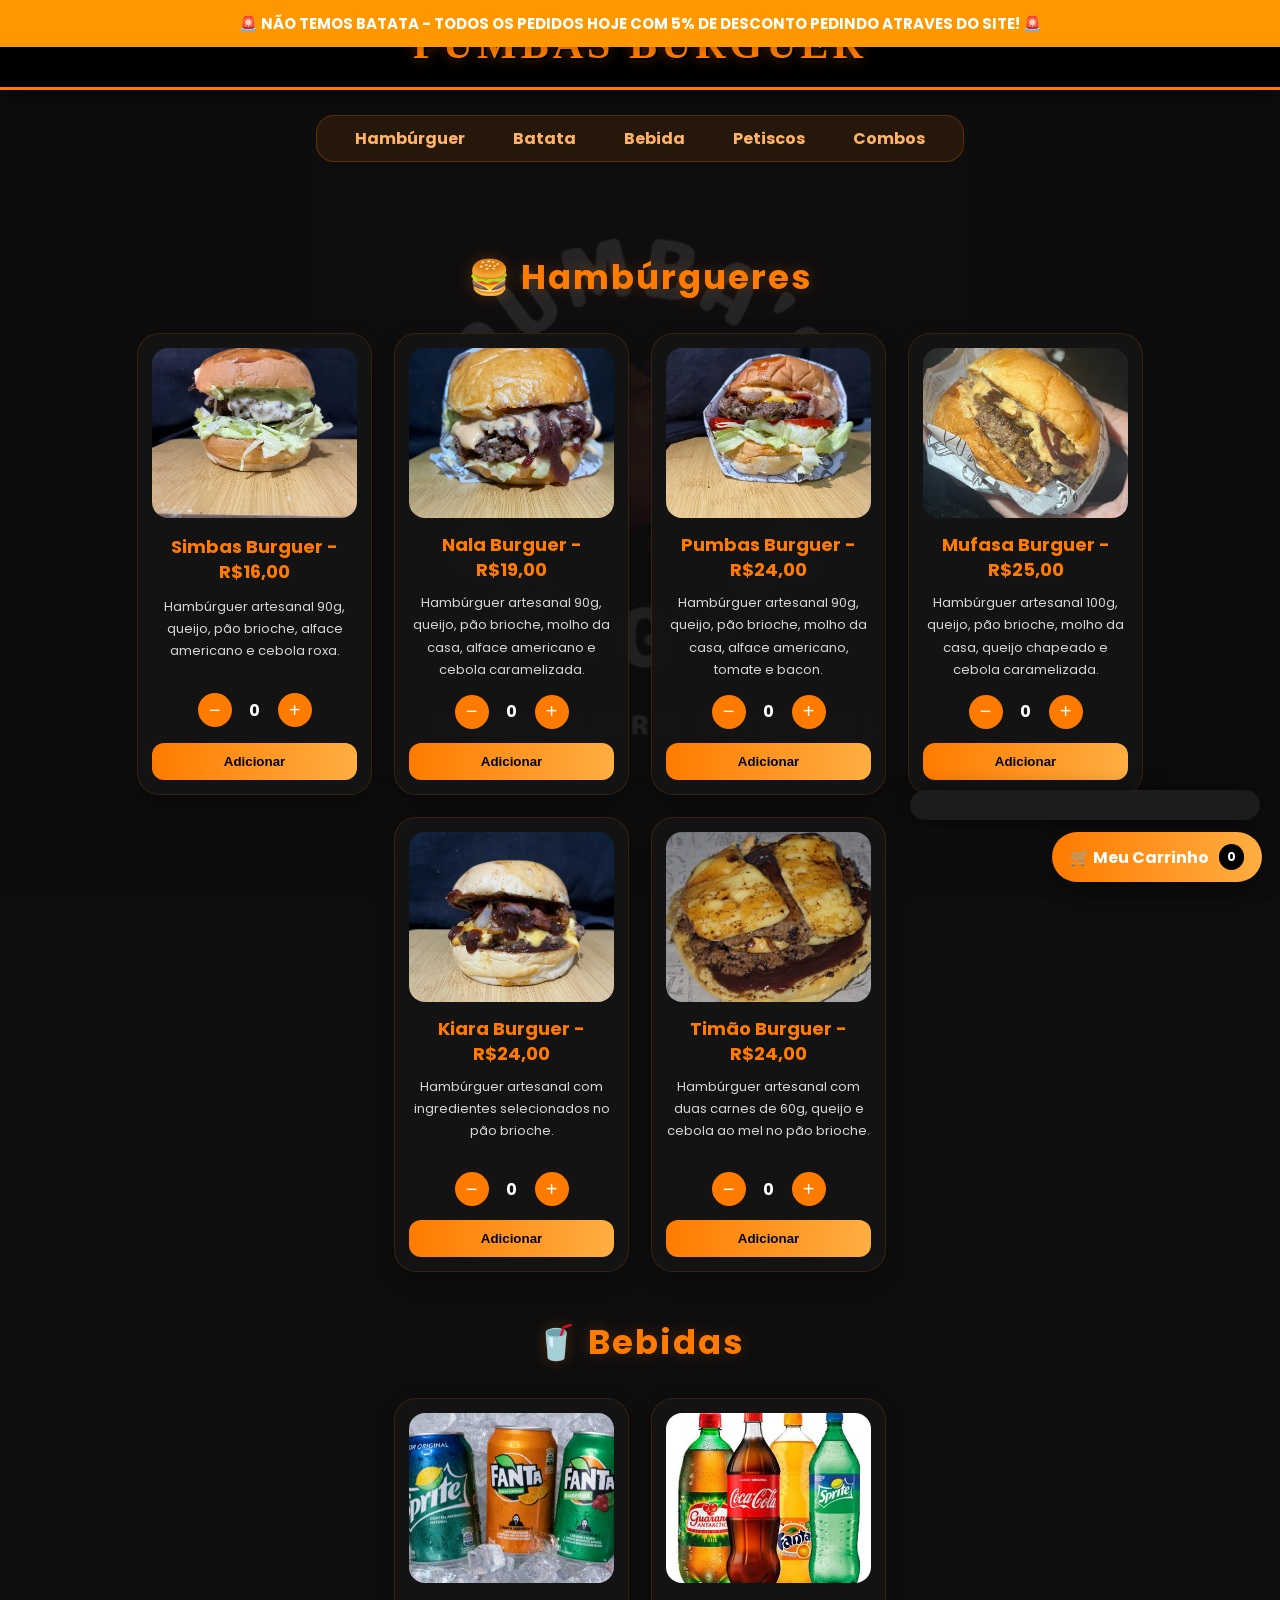
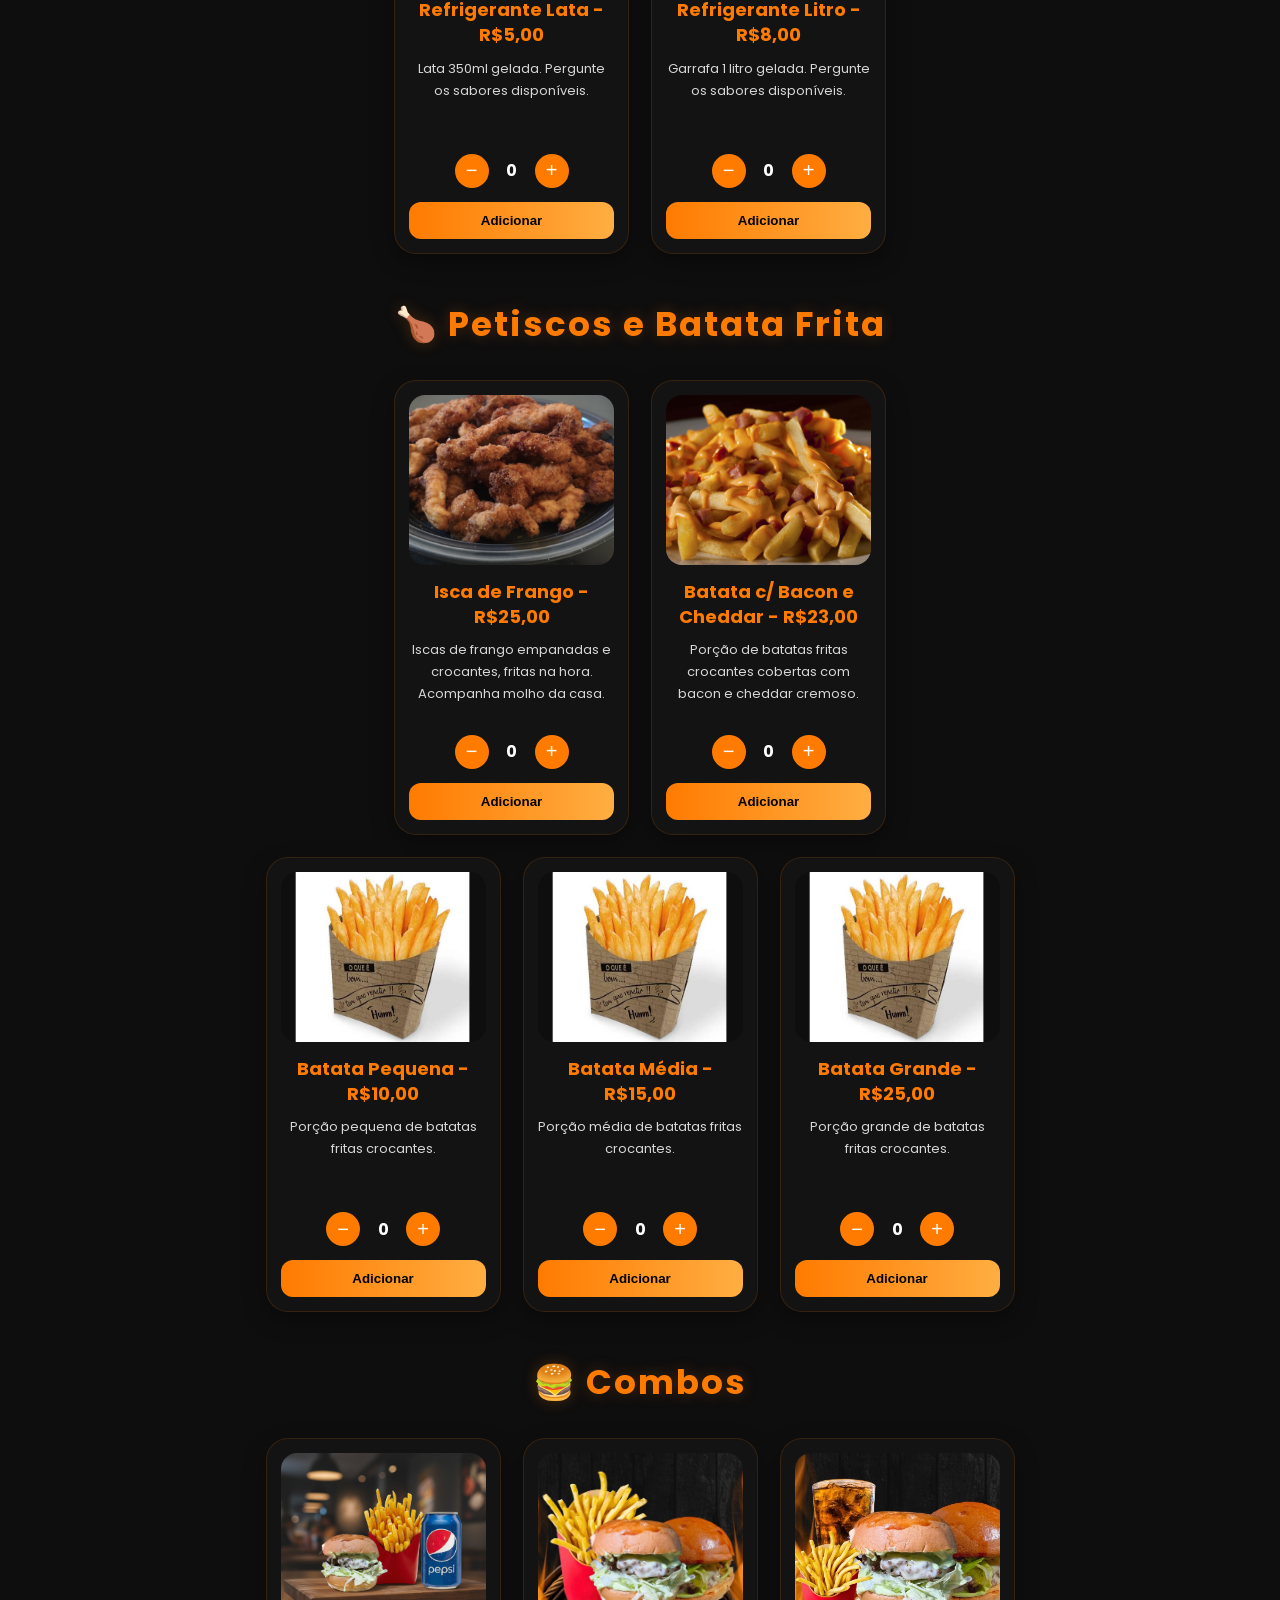
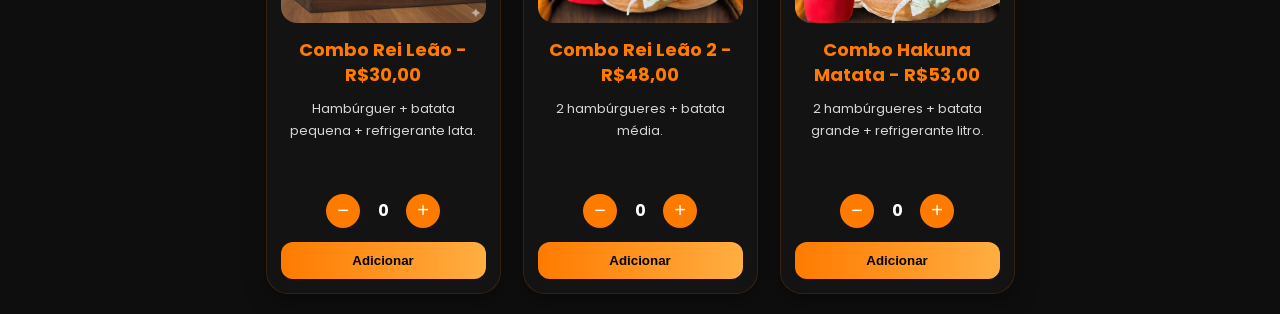
==== commit 1bfa128c: "Melhoria" ====
--- a/index.html
+++ b/index.html
@@ -10,6 +10,11 @@
   <link href="https://fonts.googleapis.com/css2?family=Bebas+Neue&family=Poppins&display=swap" rel="stylesheet">
 
   <link rel="stylesheet" href="https://cdnjs.cloudflare.com/ajax/libs/font-awesome/6.5.0/css/all.min.css">
+<!-- AVISO -->
+<div class="aviso-topo" id="avisoTopo">
+  🚨 NÃO TEMOS BATATA - TODOS OS PEDIDOS HOJE COM 5% DE DESCONTO PEDINDO ATRAVES DO SITE! 🚨
+</div>
+
 </head>
 
 <body>
--- a/style.css
+++ b/style.css
@@ -10,6 +10,41 @@
     --texto2: #d6d6d6;
 }
 
+.aviso-topo {
+  width: 100%;
+  background: #ff9800;
+  color: white;
+
+  text-align: center;
+
+  padding: 12px 15px;
+
+  font-weight: bold;
+  font-size: 15px;
+
+  position: fixed;
+  top: 0;
+  left: 0;
+
+  z-index: 99999;
+
+  box-shadow: 0 2px 10px rgba(0,0,0,0.2);
+
+  animation: deslizarAviso 0.4s ease;
+}
+
+@keyframes deslizarAviso {
+  from {
+    transform: translateY(-100%);
+    opacity: 0;
+  }
+
+  to {
+    transform: translateY(0);
+    opacity: 1;
+  }
+}
+
 /* ====================================
    RESET
 ==================================== */
@@ -600,58 +635,23 @@
 /* ====================================
    POPUP CARRINHO
 ==================================== */
-.carrinho-popup{
-
-    position: fixed;
-
-    right: 20px;
-    bottom: 85px;
-
-    width: 420px;
-
-    max-width: calc(100vw - 20px);
-
-    max-height: 80vh;
-
-    overflow-y: auto;
-
-    display: none;
-
-    flex-direction: column;
-
-    z-index: 999999;
-
-    animation: abrirCarrinho .25s ease;
-}
-
-@keyframes abrirCarrinho{
-
-    from{
-        opacity: 0;
-        transform: translateY(20px);
-    }
-
-    to{
-        opacity: 1;
-        transform: translateY(0);
-    }
-}
-
-/* ====================================
-   CARRINHO MODERNO
-==================================== */
-.carrinho-modern{
-
-    background: #0d0d0d;
-
-    border-radius: 22px;
-
-    border: 1px solid rgba(255,123,0,.18);
-
-    overflow: hidden;
-
-    box-shadow:
-        0 15px 40px rgba(0,0,0,.55);
+.carrinho-popup {
+  position: fixed;
+  bottom: 80px;
+  right: 20px;
+
+  width: 350px;
+  max-height: 80vh;
+
+  overflow-y: auto;
+
+  background: #1c1c1c;
+  border-radius: 15px;
+  padding: 15px;
+
+  z-index: 9999;
+
+  box-shadow: 0 0 20px rgba(0,0,0,0.4);
 }
 
 .carrinho-topo{
@@ -905,6 +905,7 @@
     color: #aaa;
 }
 
+
 /* ====================================
    BOTÃO TOPO
 ==================================== */
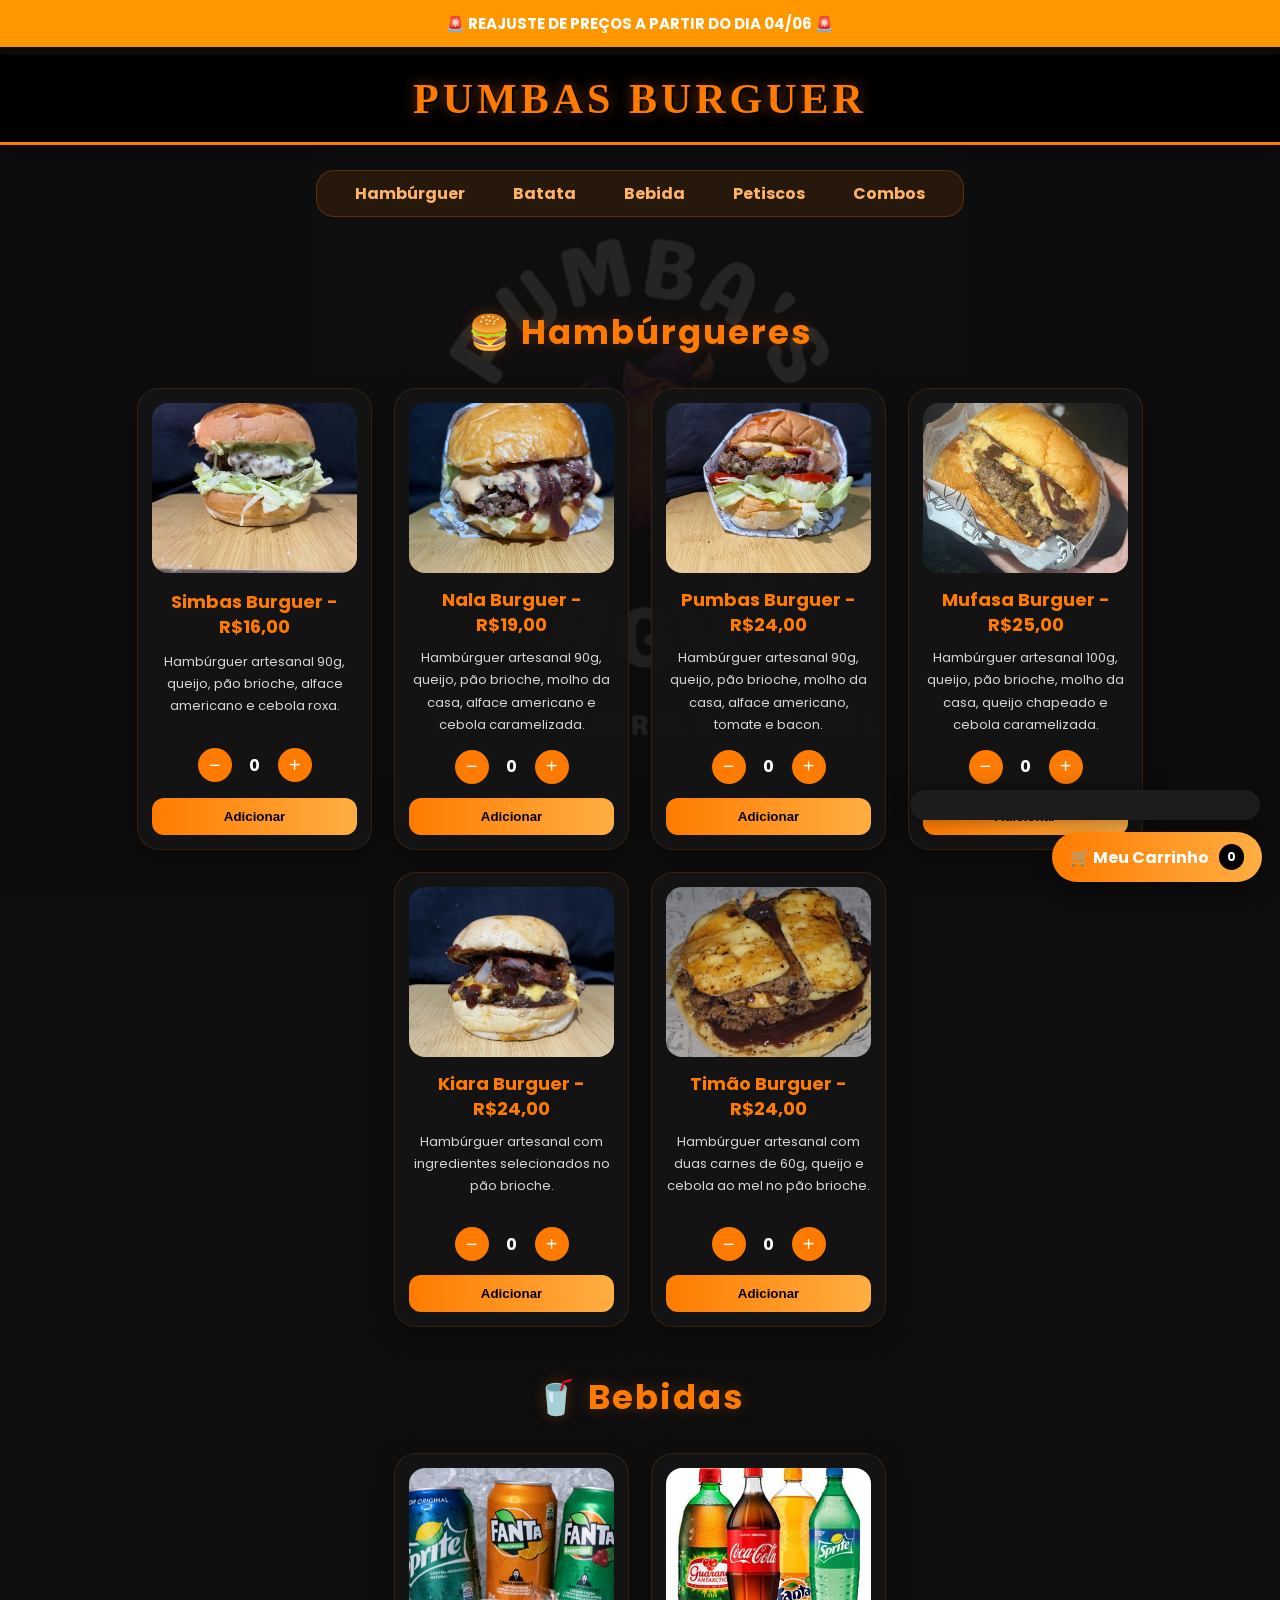
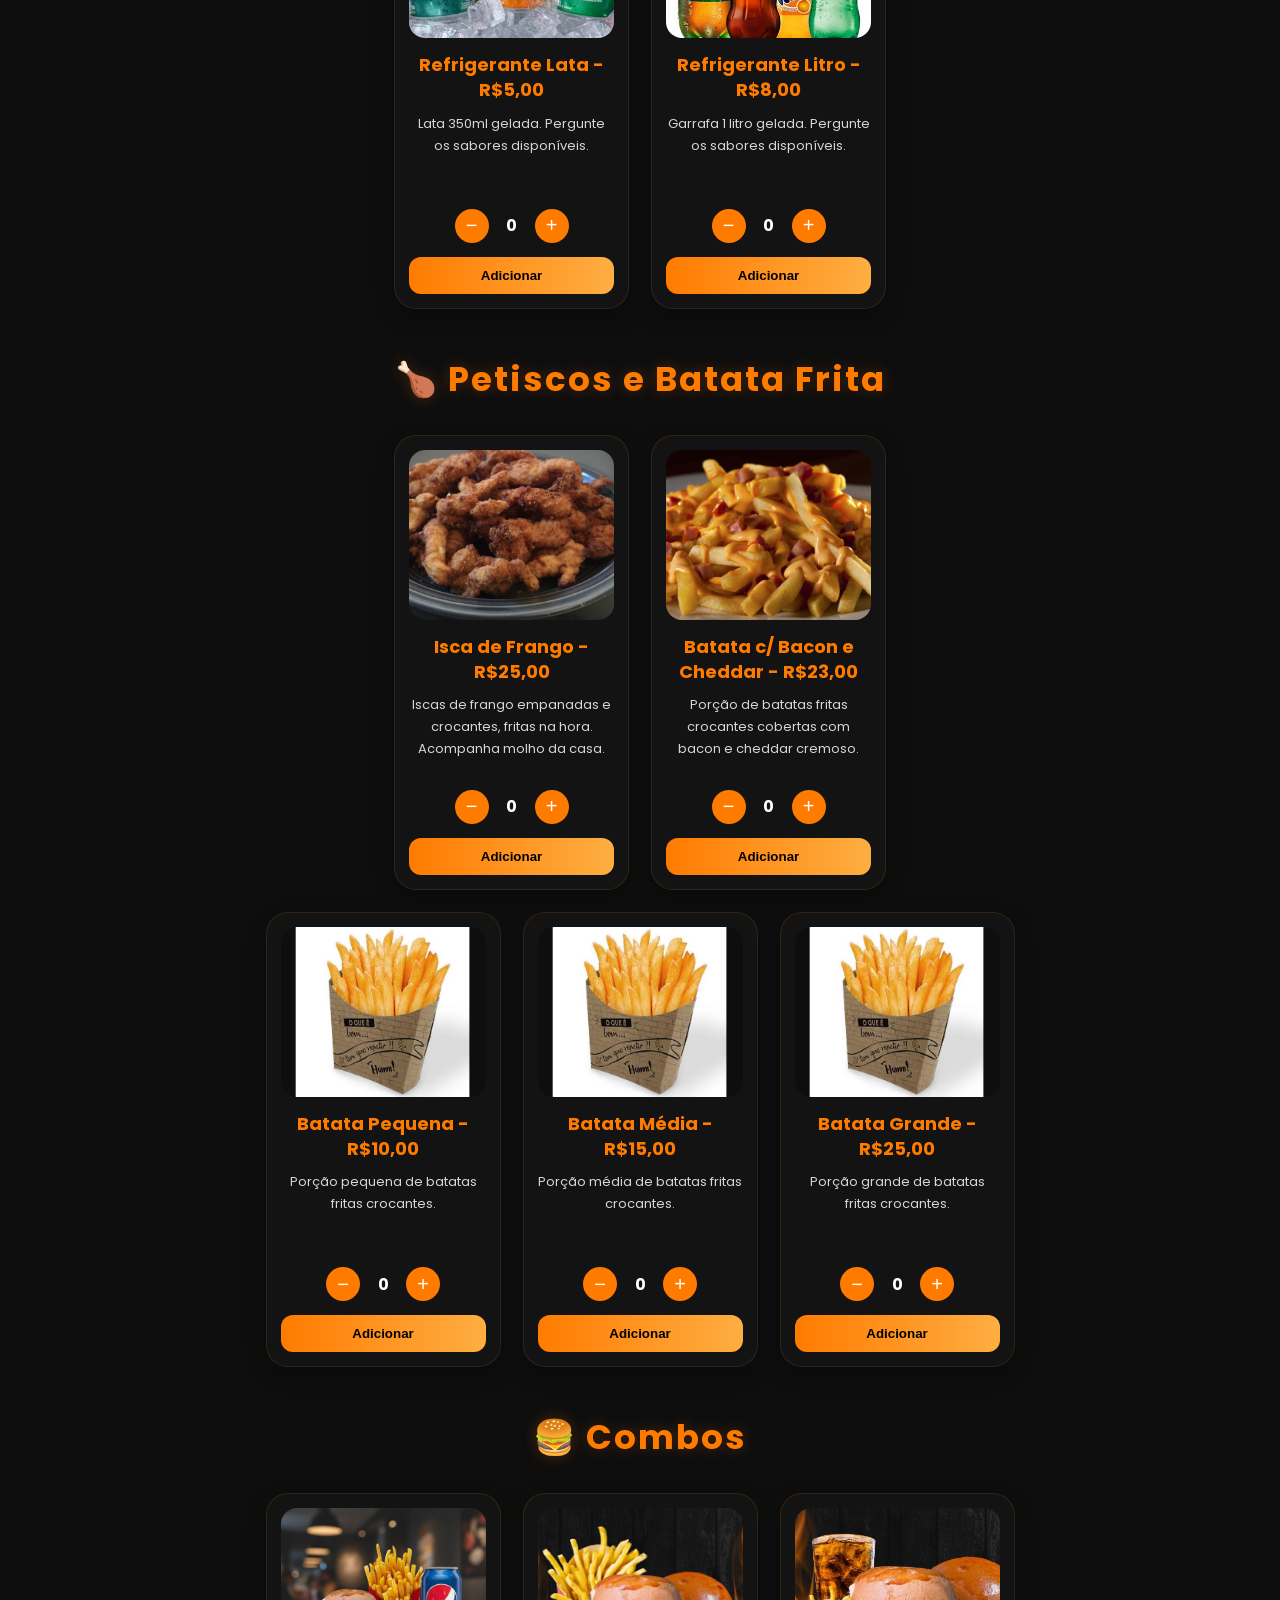
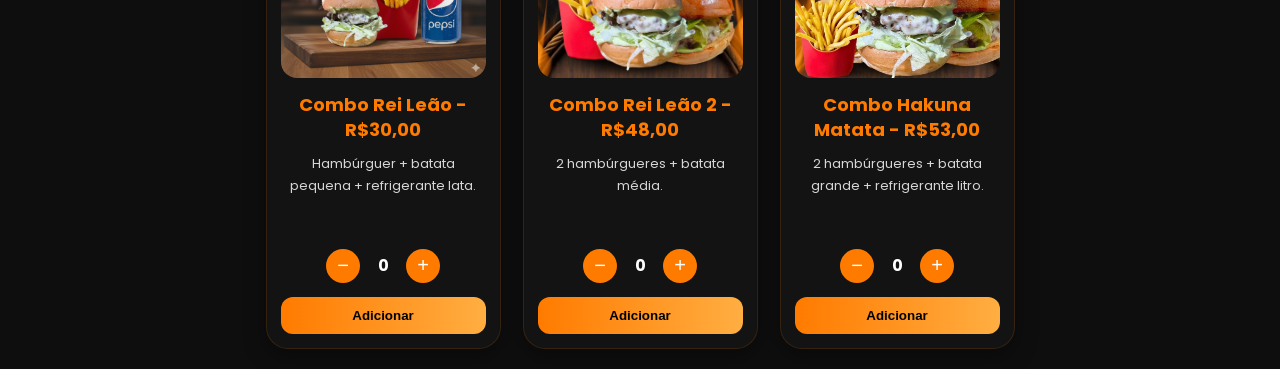
==== commit ab9d9ca1: "Melhoria" ====
--- a/index.html
+++ b/index.html
@@ -12,7 +12,7 @@
   <link rel="stylesheet" href="https://cdnjs.cloudflare.com/ajax/libs/font-awesome/6.5.0/css/all.min.css">
 <!-- AVISO -->
 <div class="aviso-topo" id="avisoTopo">
-  🚨 NÃO TEMOS BATATA - TODOS OS PEDIDOS HOJE COM 5% DE DESCONTO PEDINDO ATRAVES DO SITE! 🚨
+  🚨 REAJUSTE DE PREÇOS A PARTIR DO DIA 04/06  🚨
 </div>
 
 </head>
--- a/style.css
+++ b/style.css
@@ -64,6 +64,8 @@
     background-position: center center;
     background-size: 650px;
     background-attachment: fixed;
+    padding-top: 55px;
+
 
     color: var(--texto);
 
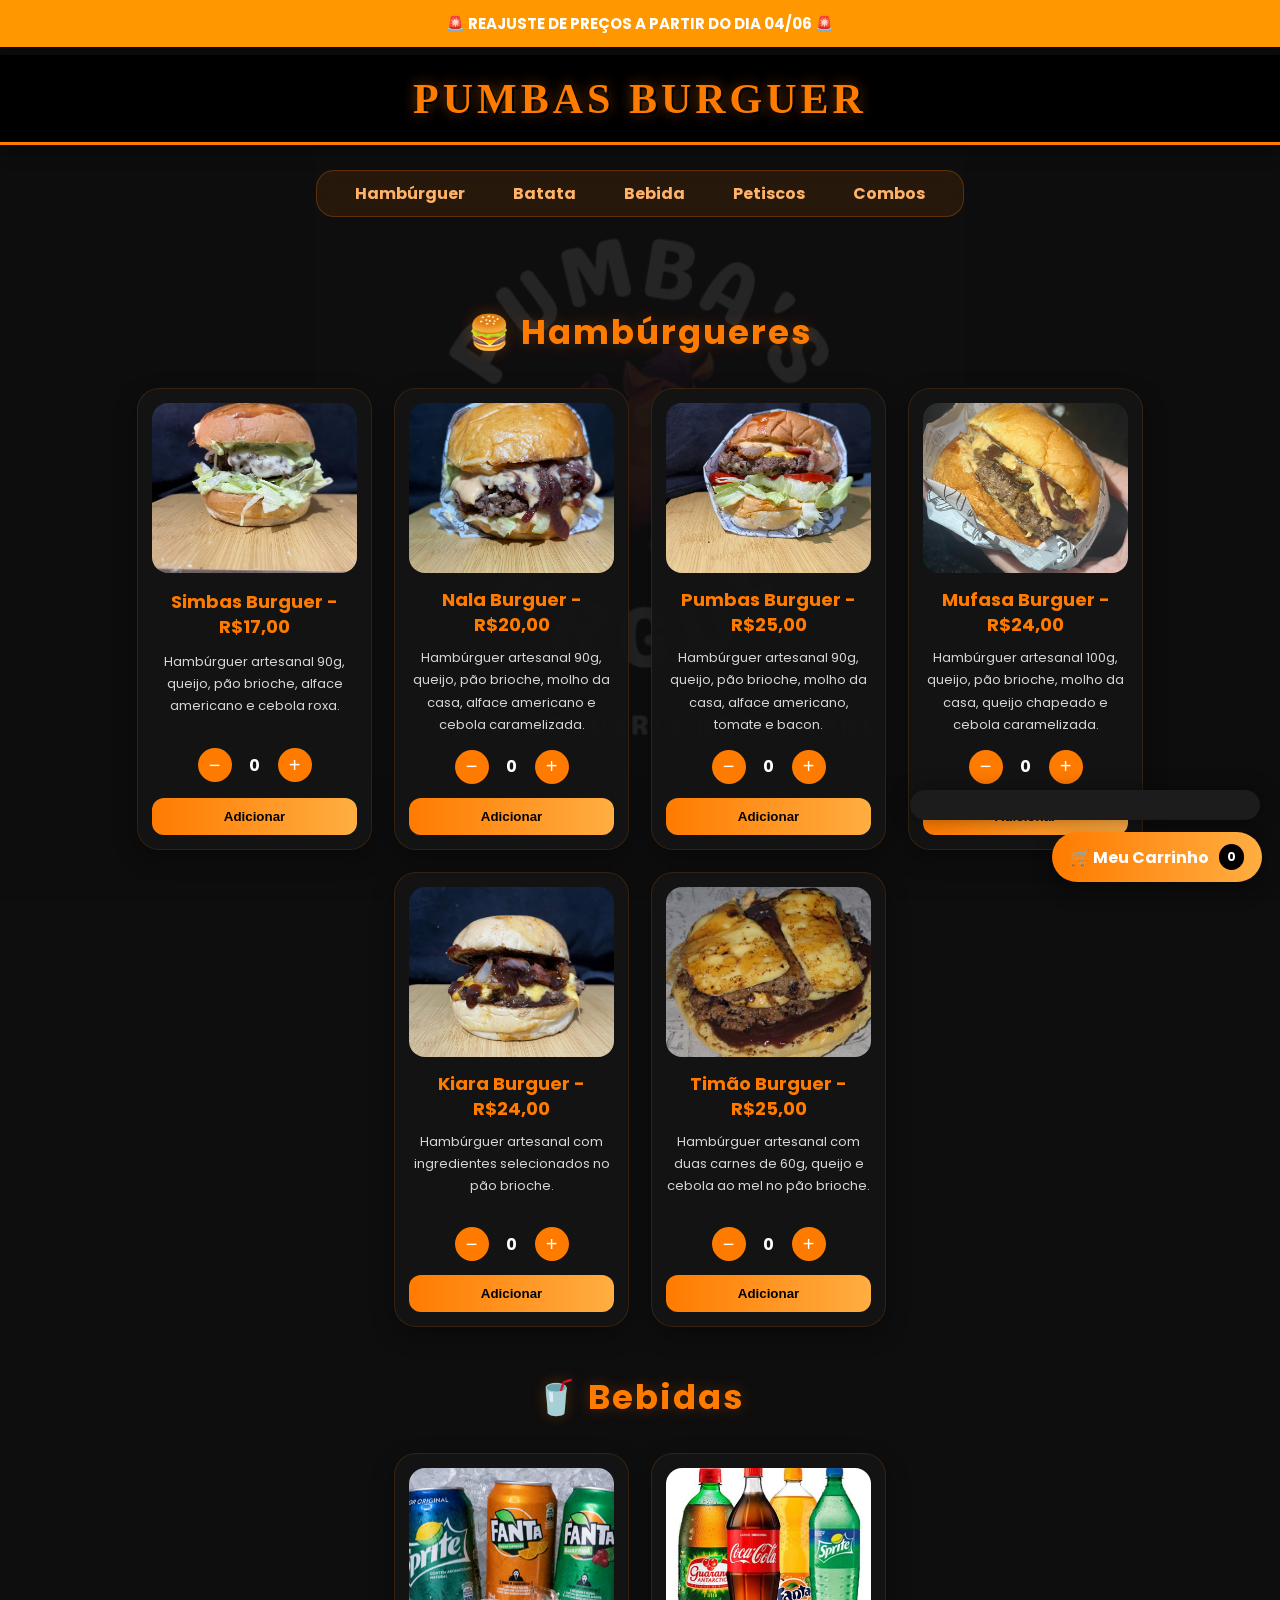
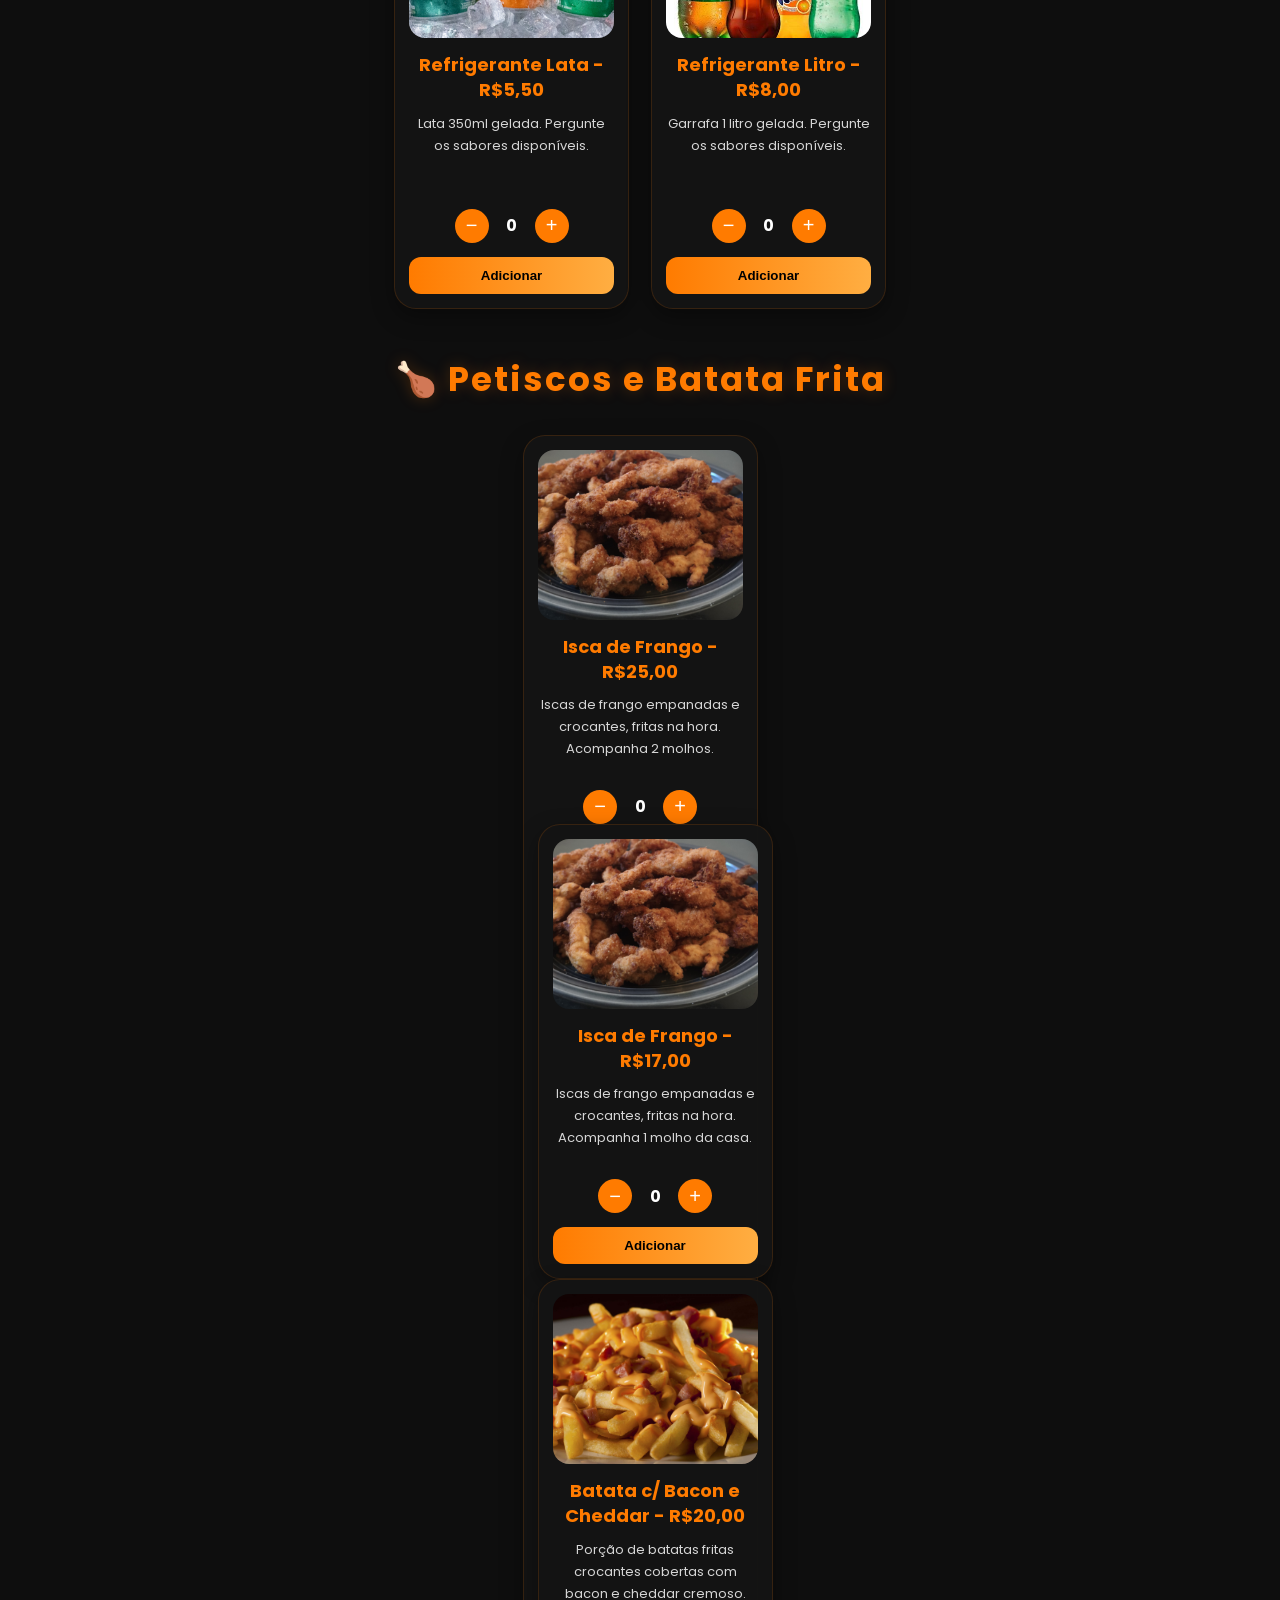
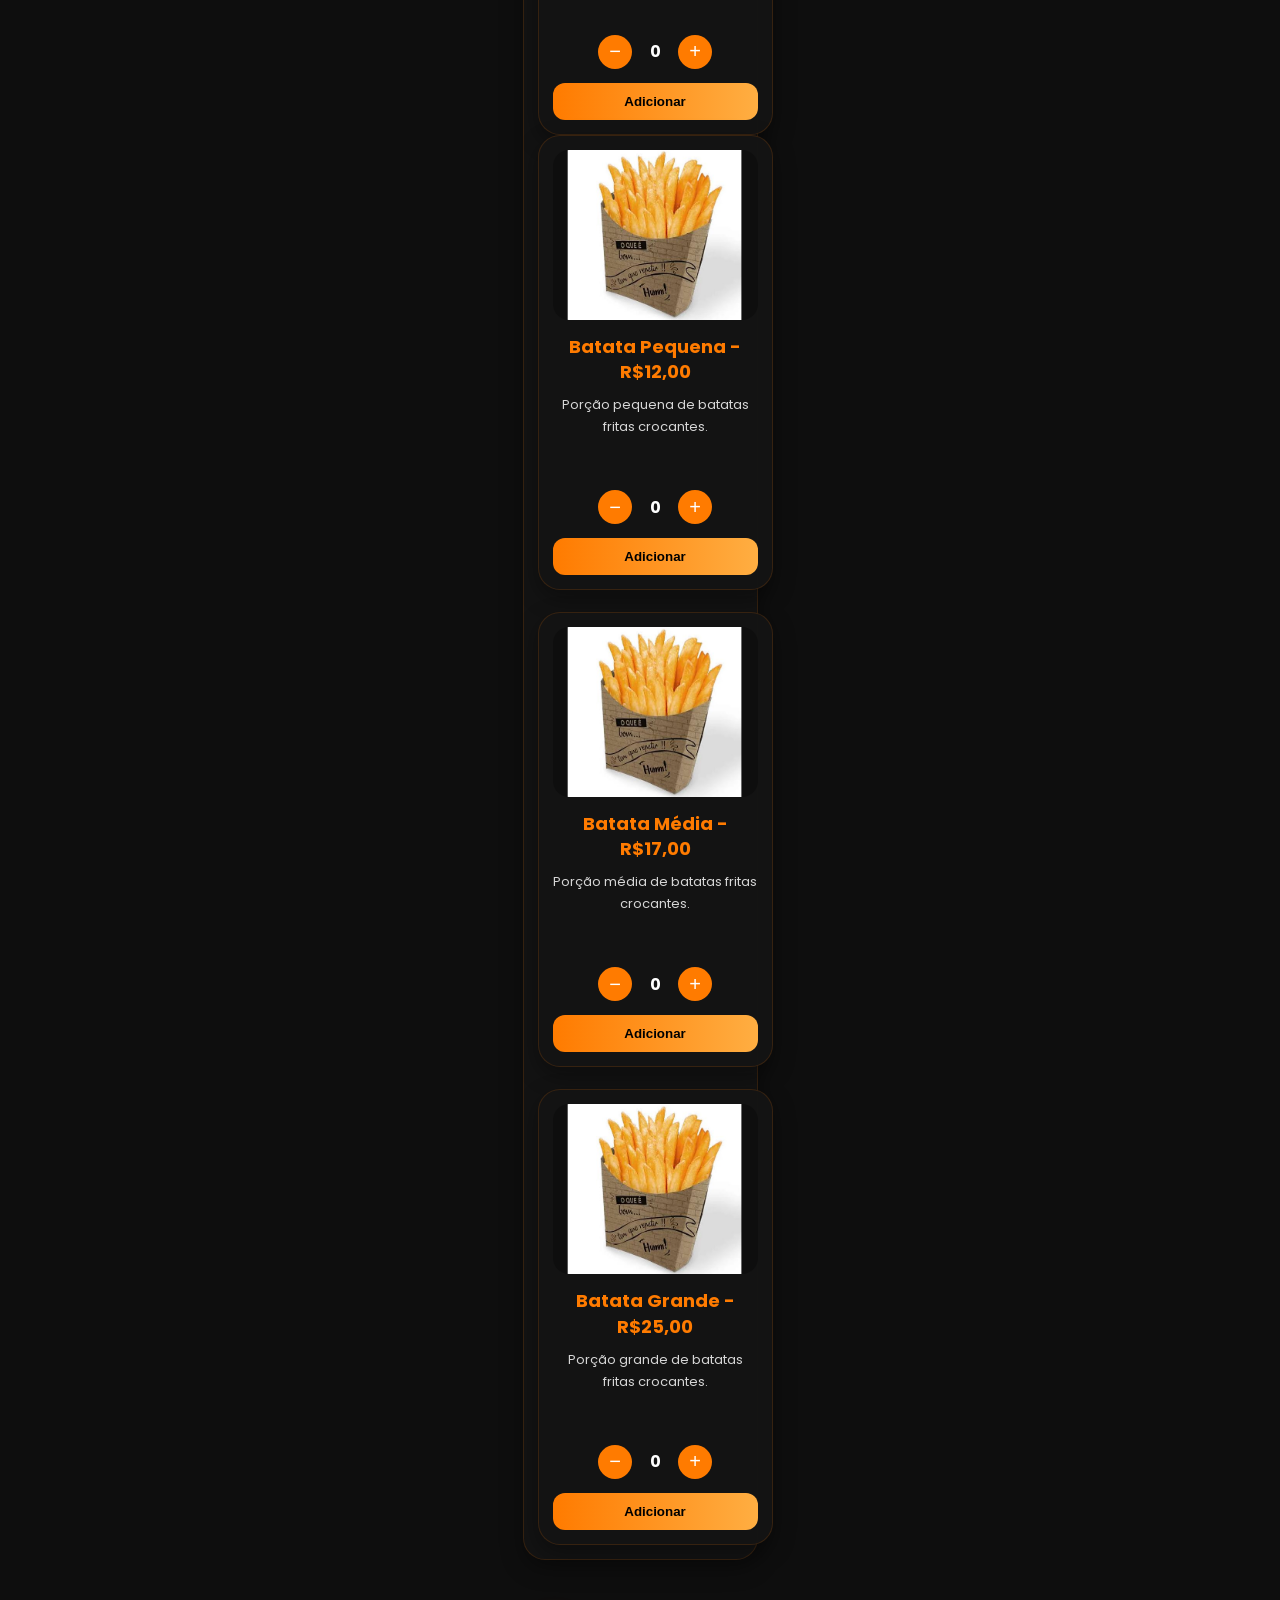
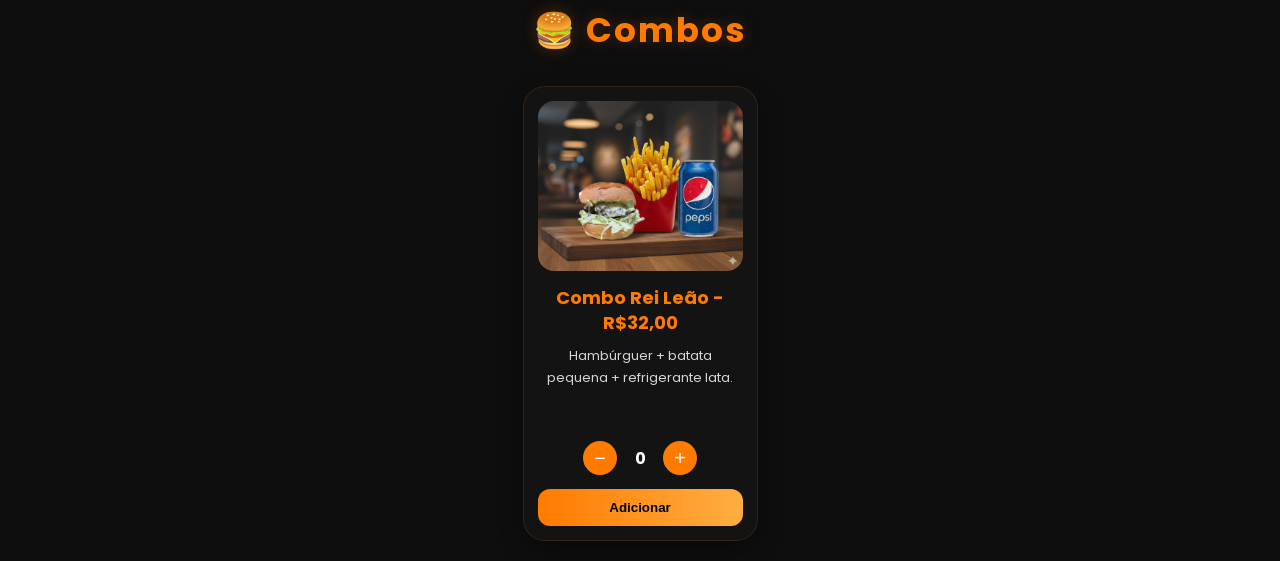
==== commit 0ec9af0d: "Melhoria" ====
--- a/index.html
+++ b/index.html
@@ -47,14 +47,14 @@
 
     <div class="item"
          data-nome="Simbas Burguer"
-         data-preco="16"
+         data-preco="17"
          data-descricao="Hambúrguer artesanal 90g, queijo, pão brioche, alface americano e cebola roxa."
          data-imagens='["imagens/burguer1.jpg"]'
          onclick="abrirModalItem(this)">
 
       <img src="imagens/burguer1.jpg" alt="Simbas Burguer">
 
-      <p class="nome">Simbas Burguer - R$16,00</p>
+      <p class="nome">Simbas Burguer - R$17,00</p>
 
       <p class="descricao">
         Hambúrguer artesanal 90g, queijo, pão brioche, alface americano e cebola roxa.
@@ -77,14 +77,14 @@
 
     <div class="item"
          data-nome="Nala Burguer"
-         data-preco="19"
+         data-preco="20"
          data-descricao="Hambúrguer artesanal 90g, queijo, pão brioche, molho da casa, alface americano e cebola caramelizada."
          data-imagens='["imagens/burguer2.jpg"]'
          onclick="abrirModalItem(this)">
 
       <img src="imagens/burguer2.jpg" alt="Nala Burguer">
 
-      <p class="nome">Nala Burguer - R$19,00</p>
+      <p class="nome">Nala Burguer - R$20,00</p>
 
       <p class="descricao">
         Hambúrguer artesanal 90g, queijo, pão brioche, molho da casa, alface americano e cebola caramelizada.
@@ -107,14 +107,14 @@
 
     <div class="item"
          data-nome="Pumbas Burguer"
-         data-preco="24"
+         data-preco="25"
          data-descricao="Hambúrguer artesanal 90g, queijo, pão brioche, molho da casa, alface americano, tomate e bacon."
          data-imagens='["imagens/burguer3.jpg"]'
          onclick="abrirModalItem(this)">
 
       <img src="imagens/burguer3.jpg" alt="Pumbas Burguer">
 
-      <p class="nome">Pumbas Burguer - R$24,00</p>
+      <p class="nome">Pumbas Burguer - R$25,00</p>
 
       <p class="descricao">
         Hambúrguer artesanal 90g, queijo, pão brioche, molho da casa, alface americano, tomate e bacon.
@@ -137,14 +137,14 @@
 
     <div class="item"
          data-nome="Mufasa Burguer"
-         data-preco="25"
+         data-preco="24"
          data-descricao="Hambúrguer artesanal 100g, queijo, pão brioche, molho da casa, queijo chapeado e cebola caramelizada."
          data-imagens='["imagens/burguer5.jpg"]'
          onclick="abrirModalItem(this)">
 
       <img src="imagens/burguer5.jpg" alt="Mufasa Burguer">
 
-      <p class="nome">Mufasa Burguer - R$25,00</p>
+      <p class="nome">Mufasa Burguer - R$24,00</p>
 
       <p class="descricao">
         Hambúrguer artesanal 100g, queijo, pão brioche, molho da casa, queijo chapeado e cebola caramelizada.
@@ -197,14 +197,14 @@
 
     <div class="item"
          data-nome="Timão Burguer"
-         data-preco="24"
+         data-preco="25"
          data-descricao="Hambúrguer artesanal com duas carnes de 60g, queijo e cebola ao mel no pão brioche."
          data-imagens='["imagens/timao.jpg"]'
          onclick="abrirModalItem(this)">
 
       <img src="imagens/timao.jpg" alt="Timão Burguer">
 
-      <p class="nome">Timão Burguer - R$24,00</p>
+      <p class="nome">Timão Burguer - R$25,00</p>
 
       <p class="descricao">
         Hambúrguer artesanal com duas carnes de 60g, queijo e cebola ao mel no pão brioche.
@@ -237,7 +237,7 @@
     <div class="item">
       <img src="imagens/lata.png" alt="Refrigerante Lata">
 
-      <p class="nome">Refrigerante Lata - R$5,00</p>
+      <p class="nome">Refrigerante Lata - R$5,50</p>
 
       <p class="descricao">
         Lata 350ml gelada. Pergunte os sabores disponíveis.
@@ -252,7 +252,7 @@
       <button
         type="button"
         class="btn-add"
-        onclick="addToCart('Refrigerante Lata', 5, 'refrilata')">
+        onclick="addToCart('Refrigerante Lata', 5.50, 'refrilata')">
         Adicionar
       </button>
     </div>
@@ -295,7 +295,7 @@
       <p class="nome">Isca de Frango - R$25,00</p>
 
       <p class="descricao">
-        Iscas de frango empanadas e crocantes, fritas na hora. Acompanha molho da casa.
+        Iscas de frango empanadas e crocantes, fritas na hora. Acompanha 2 molhos.
       </p>
 
       <div class="quantidade">
@@ -303,11 +303,24 @@
         <span id="qtd-iscaFrango">0</span>
         <button type="button" onclick="alterarQtd('iscaFrango', 1)">+</button>
       </div>
-
-      <button
-        type="button"
-        class="btn-add"
-        onclick="addToCart('Isca de Frango', 25, 'iscaFrango')">
+<div class="item">
+      <img src="imagens/isca.jpg" alt="Isca de Frango - 150G">
+
+      <p class="nome">Isca de Frango - R$17,00</p>
+
+      <p class="descricao">
+        Iscas de frango empanadas e crocantes, fritas na hora. Acompanha 1 molho da casa.
+      </p>
+
+      <div class="quantidade">
+        <button type="button" onclick="alterarQtd('iscaFrango', -1)">−</button>
+        <span id="qtd-iscaFrango">0</span>
+        <button type="button" onclick="alterarQtd('iscaFrango', 1)">+</button>
+      </div>
+      <button
+        type="button"
+        class="btn-add"
+        onclick="addToCart('Isca de Frango', 17, 'iscaFrango')">
         Adicionar
       </button>
     </div>
@@ -315,7 +328,7 @@
     <div class="item">
       <img src="imagens/batatached.jpg" alt="Batata com Bacon e Cheddar">
 
-      <p class="nome">Batata c/ Bacon e Cheddar - R$23,00</p>
+      <p class="nome">Batata c/ Bacon e Cheddar - R$20,00</p>
 
       <p class="descricao">
         Porção de batatas fritas crocantes cobertas com bacon e cheddar cremoso.
@@ -340,7 +353,7 @@
     <div class="item">
       <img src="imagens/batata.jpg" alt="Batata Pequena">
 
-      <p class="nome">Batata Pequena - R$10,00</p>
+      <p class="nome">Batata Pequena - R$12,00</p>
 
       <p class="descricao">
         Porção pequena de batatas fritas crocantes.
@@ -355,7 +368,7 @@
       <button
         type="button"
         class="btn-add"
-        onclick="addToCart('Batata Pequena', 10, 'batataP')">
+        onclick="addToCart('Batata Pequena', 12, 'batataP')">
         Adicionar
       </button>
     </div>
@@ -363,7 +376,7 @@
     <div class="item">
       <img src="imagens/batata.jpg" alt="Batata Média">
 
-      <p class="nome">Batata Média - R$15,00</p>
+      <p class="nome">Batata Média - R$17,00</p>
 
       <p class="descricao">
         Porção média de batatas fritas crocantes.
@@ -378,7 +391,7 @@
       <button
         type="button"
         class="btn-add"
-        onclick="addToCart('Batata Média', 15, 'batataM')">
+        onclick="addToCart('Batata Média', 17, 'batataM')">
         Adicionar
       </button>
     </div>
@@ -418,7 +431,7 @@
     <div class="item">
       <img src="imagens/combo.jpg" alt="Combo Rei Leão">
 
-      <p class="nome">Combo Rei Leão - R$30,00</p>
+      <p class="nome">Combo Rei Leão - R$32,00</p>
 
       <p class="descricao">
         Hambúrguer + batata pequena + refrigerante lata.
@@ -433,57 +446,10 @@
       <button
         type="button"
         class="btn-add"
-        onclick="addToCart('Combo Rei Leão', 30, 'combo1')">
-        Adicionar
-      </button>
-    </div>
-
-    <div class="item">
-      <img src="imagens/combo2.jpeg" alt="Combo Rei Leão 2">
-
-      <p class="nome">Combo Rei Leão 2 - R$48,00</p>
-
-      <p class="descricao">
-        2 hambúrgueres + batata média.
-      </p>
-
-      <div class="quantidade">
-        <button type="button" onclick="alterarQtd('combo2', -1)">−</button>
-        <span id="qtd-combo2">0</span>
-        <button type="button" onclick="alterarQtd('combo2', 1)">+</button>
-      </div>
-
-      <button
-        type="button"
-        class="btn-add"
-        onclick="addToCart('Combo Rei Leão 2', 48, 'combo2')">
-        Adicionar
-      </button>
-    </div>
-
-    <div class="item">
-      <img src="imagens/familia.jpeg" alt="Combo Hakuna Matata">
-
-      <p class="nome">Combo Hakuna Matata - R$53,00</p>
-
-      <p class="descricao">
-        2 hambúrgueres + batata grande + refrigerante litro.
-      </p>
-
-      <div class="quantidade">
-        <button type="button" onclick="alterarQtd('combo3', -1)">−</button>
-        <span id="qtd-combo3">0</span>
-        <button type="button" onclick="alterarQtd('combo3', 1)">+</button>
-      </div>
-
-      <button
-        type="button"
-        class="btn-add"
-        onclick="addToCart('Combo Hakuna Matata', 53, 'combo3')">
-        Adicionar
-      </button>
-    </div>
-
+        onclick="addToCart('Combo Rei Leão', 32, 'combo1')">
+        Adicionar
+      </button>
+    </div>
   </div>
 </section>
 
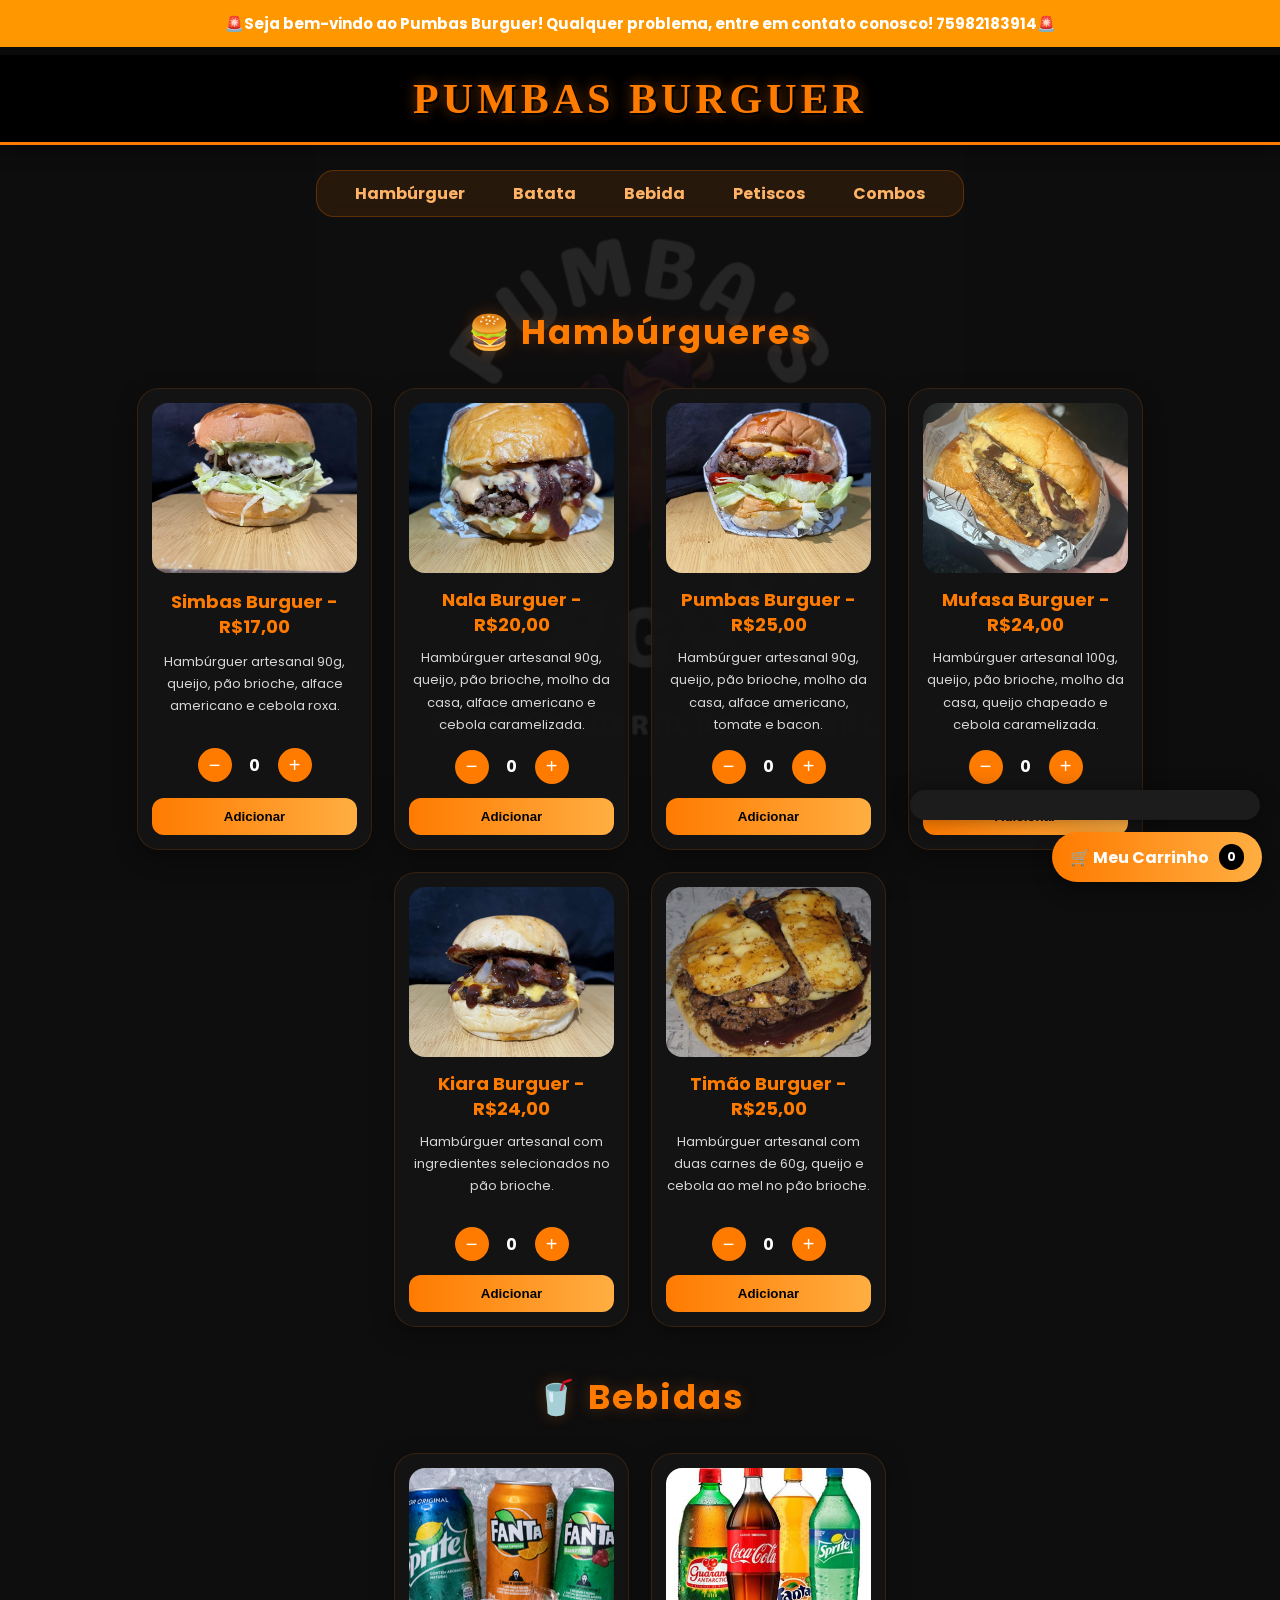
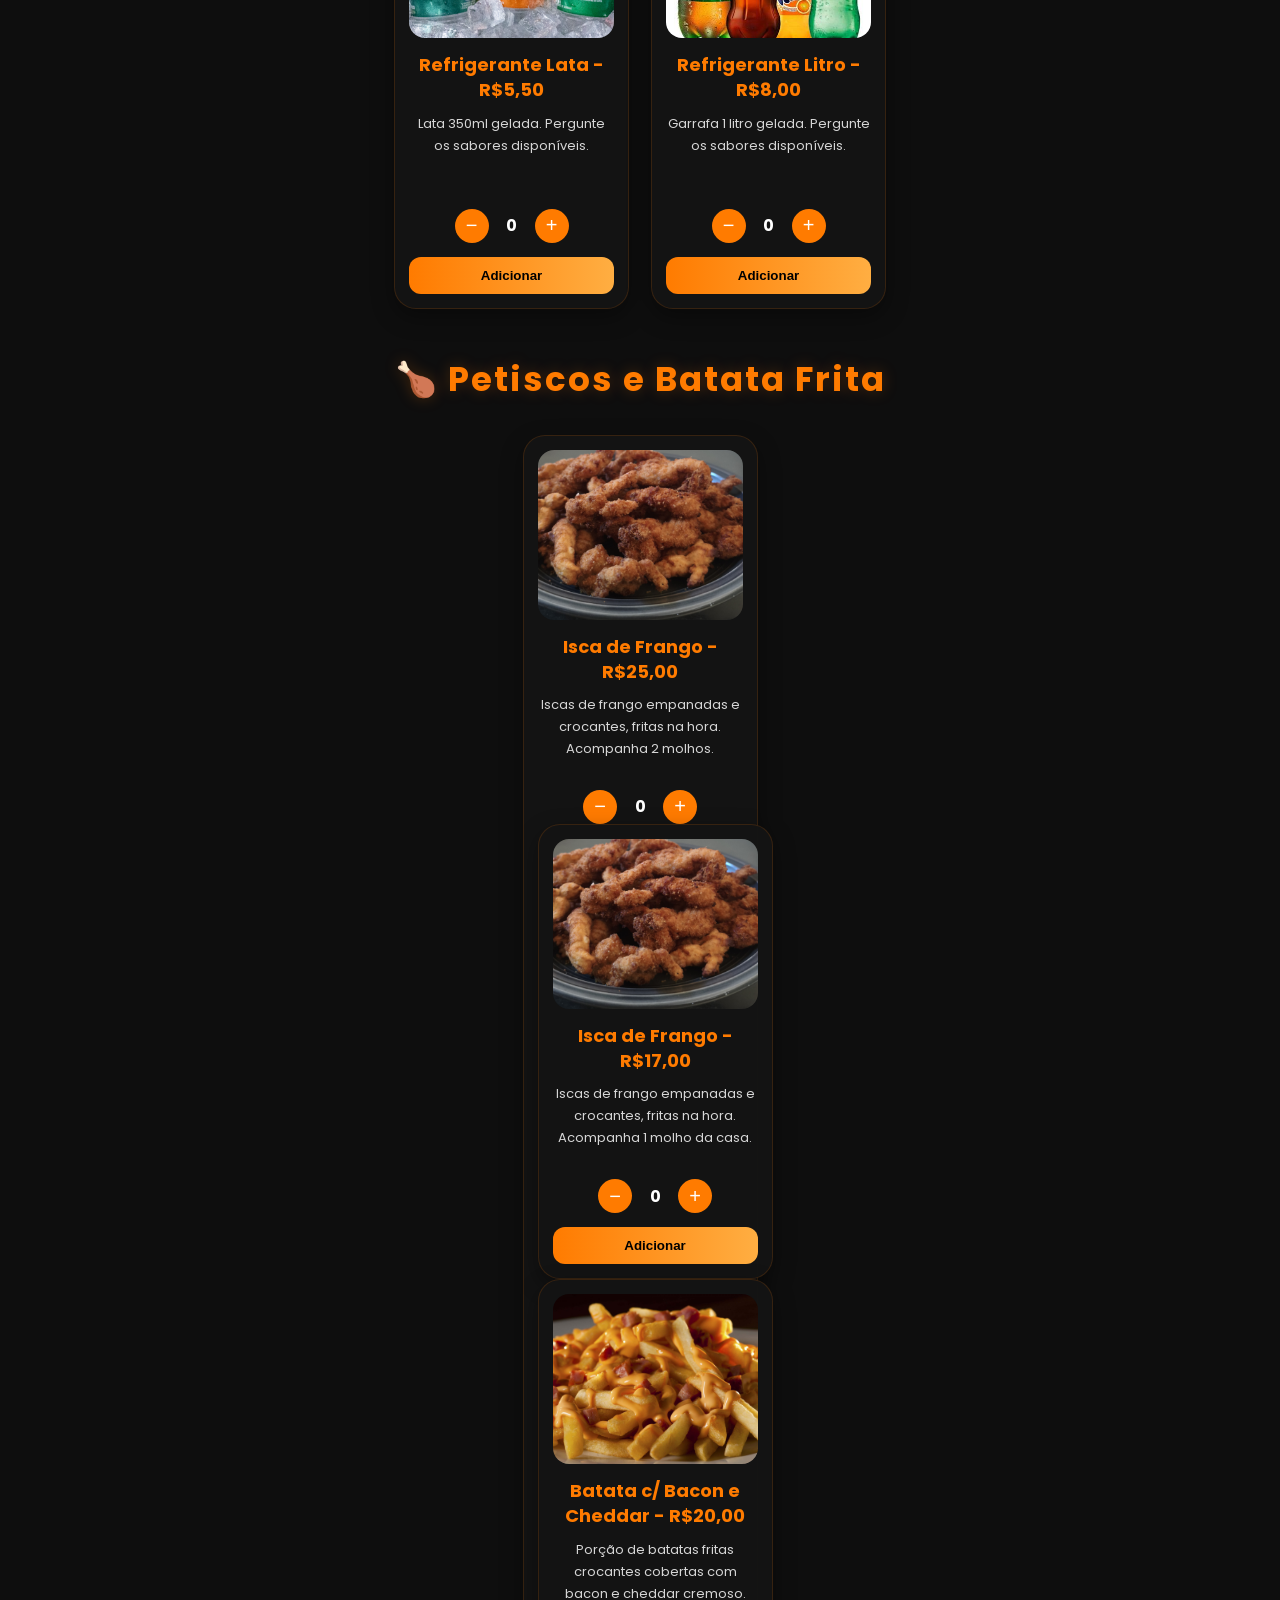
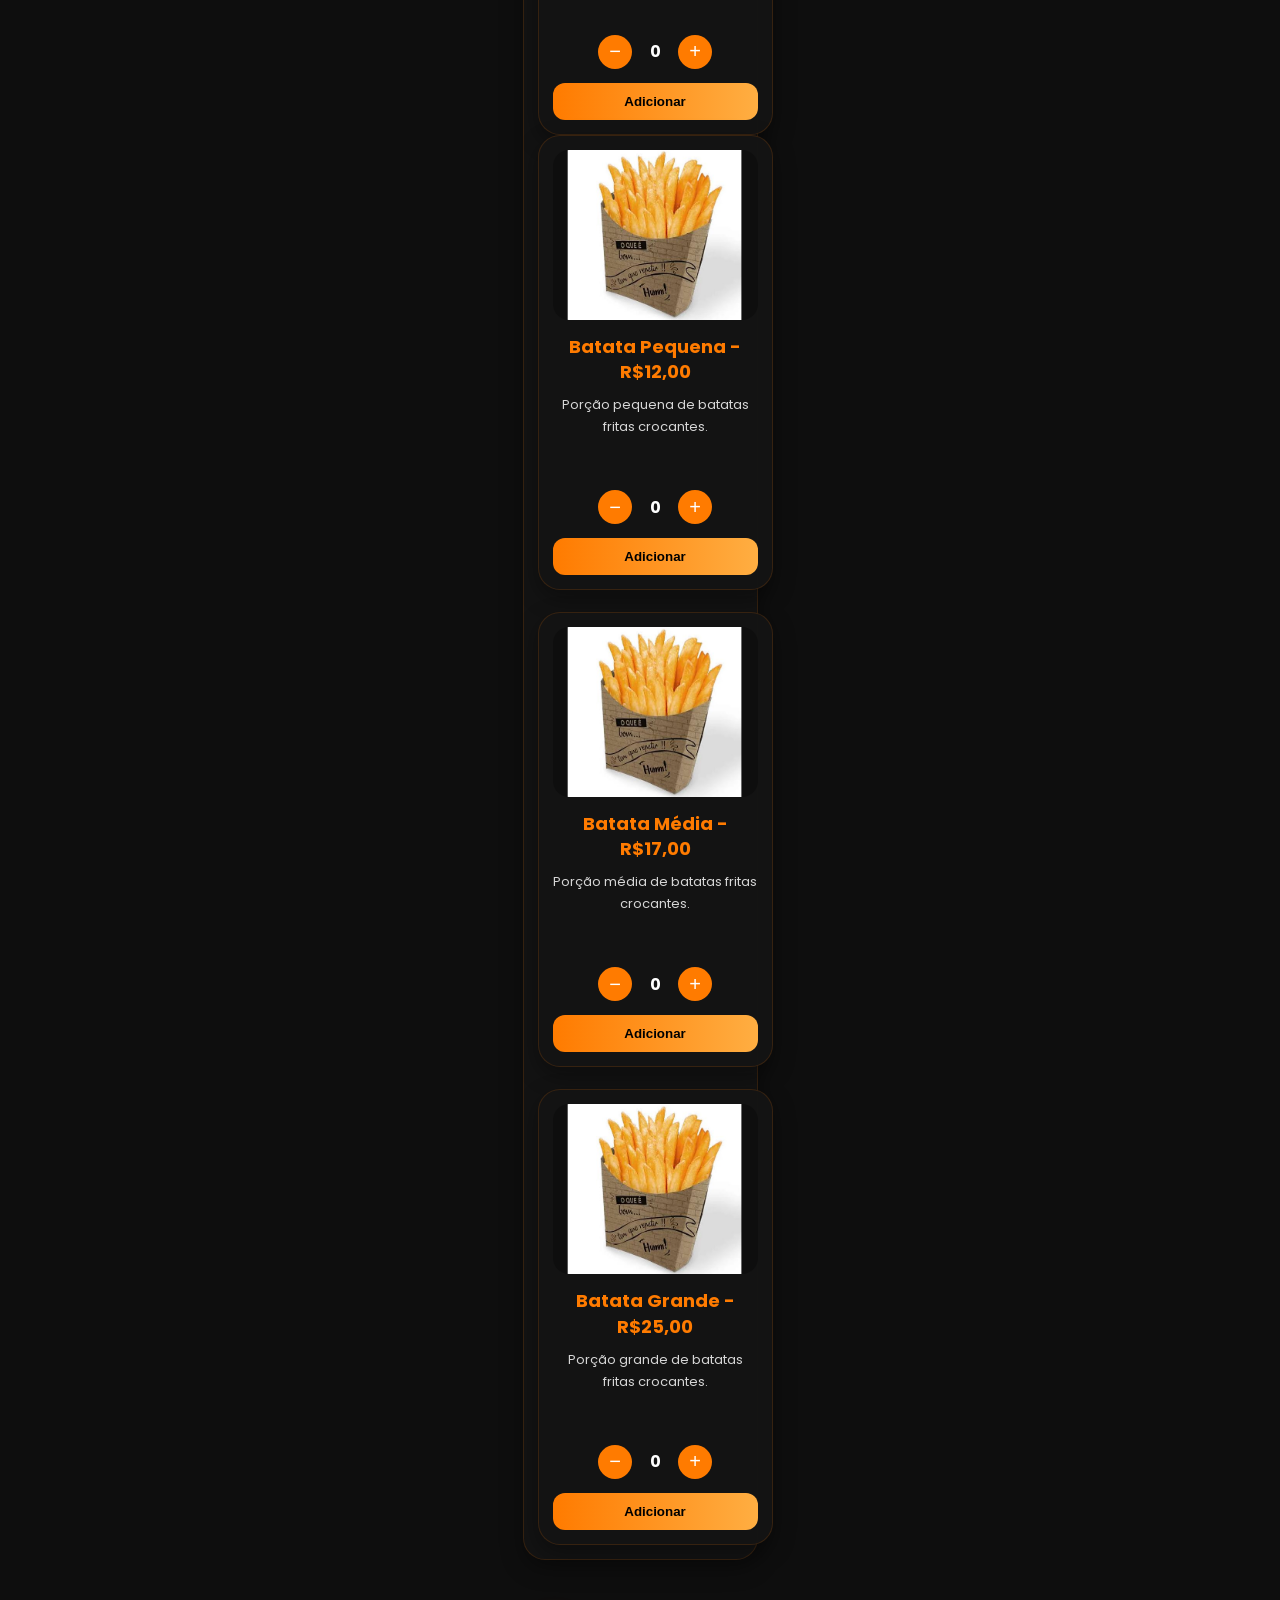
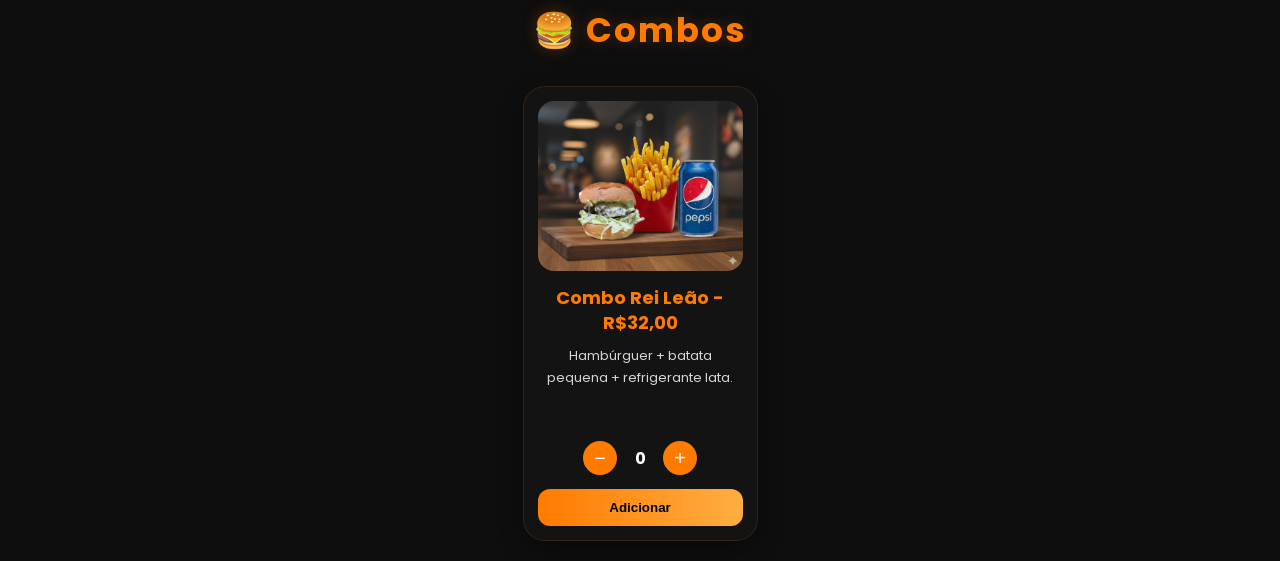
==== commit 2308f53d: "Capa" ====
--- a/index.html
+++ b/index.html
@@ -12,7 +12,7 @@
   <link rel="stylesheet" href="https://cdnjs.cloudflare.com/ajax/libs/font-awesome/6.5.0/css/all.min.css">
 <!-- AVISO -->
 <div class="aviso-topo" id="avisoTopo">
-  🚨 REAJUSTE DE PREÇOS A PARTIR DO DIA 04/06  🚨
+  🚨Seja bem-vindo ao Pumbas Burguer! Qualquer problema, entre em contato conosco! 75982183914🚨
 </div>
 
 </head>
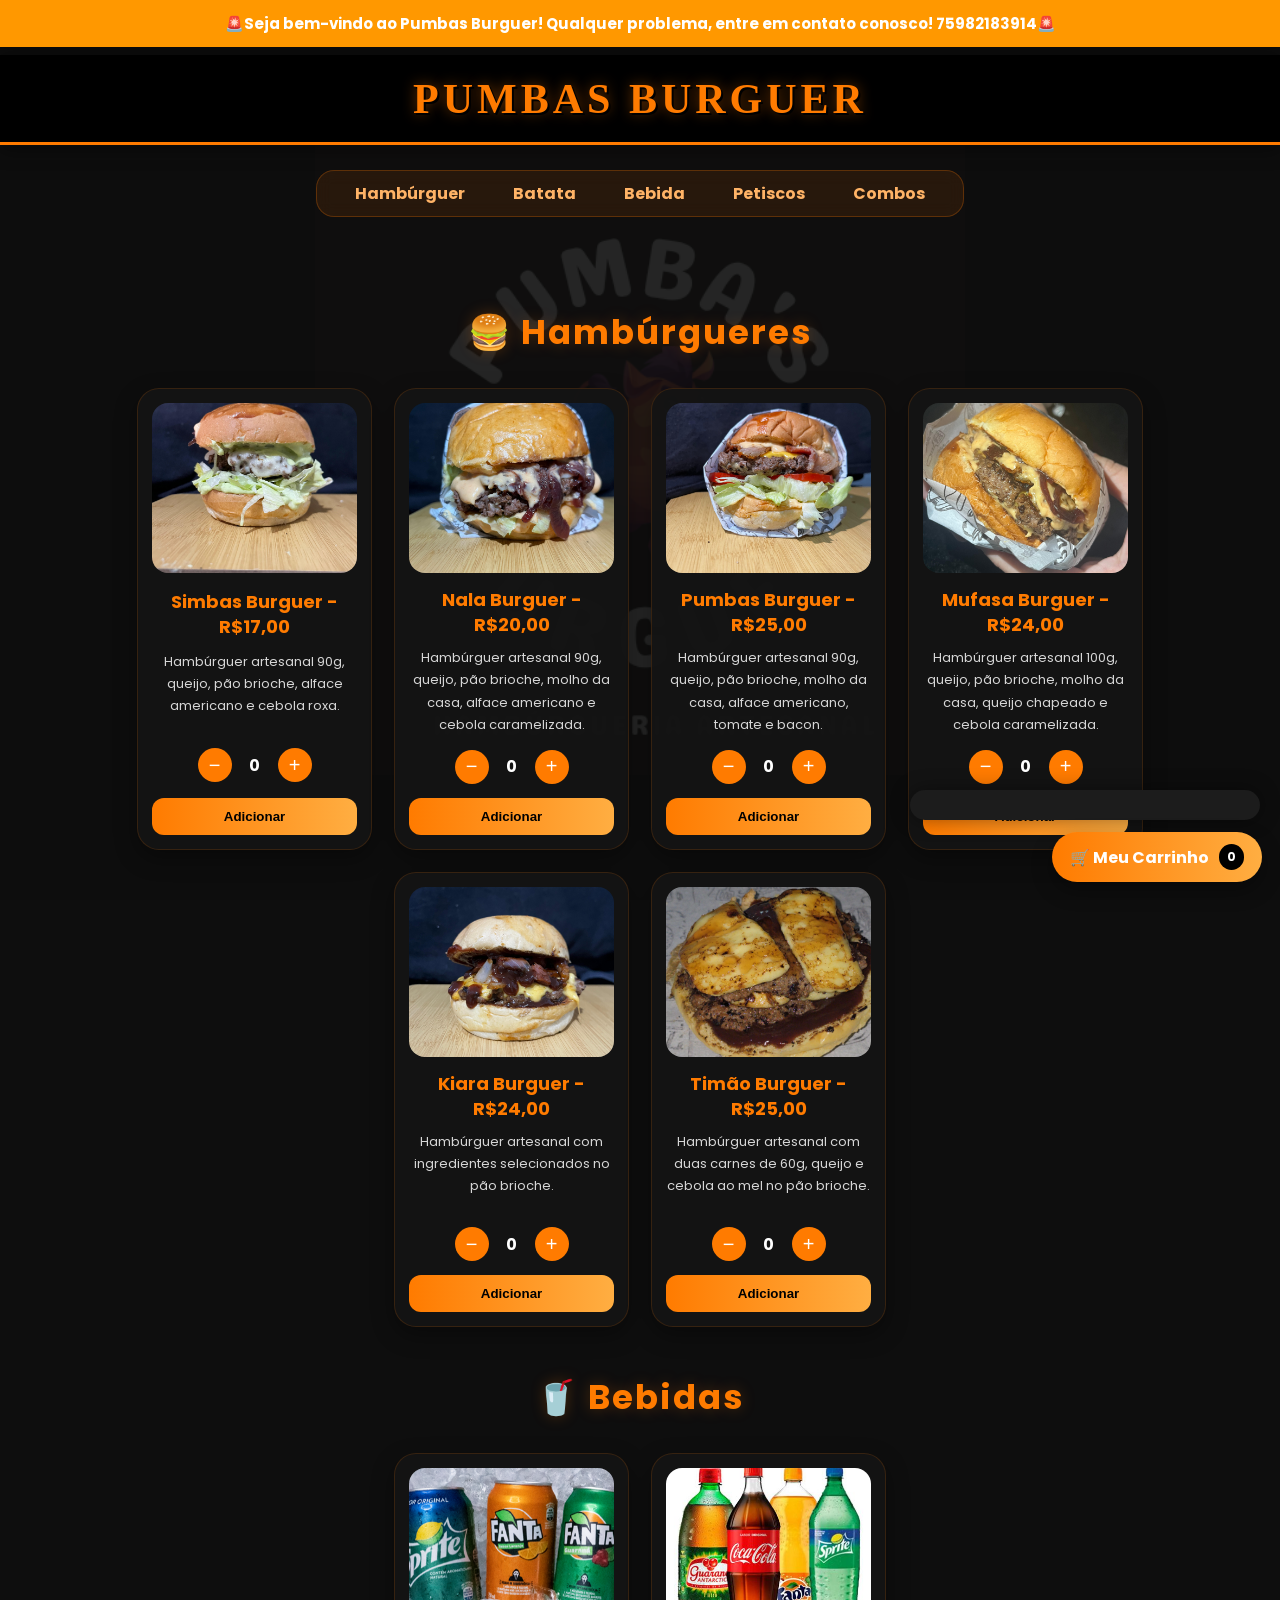
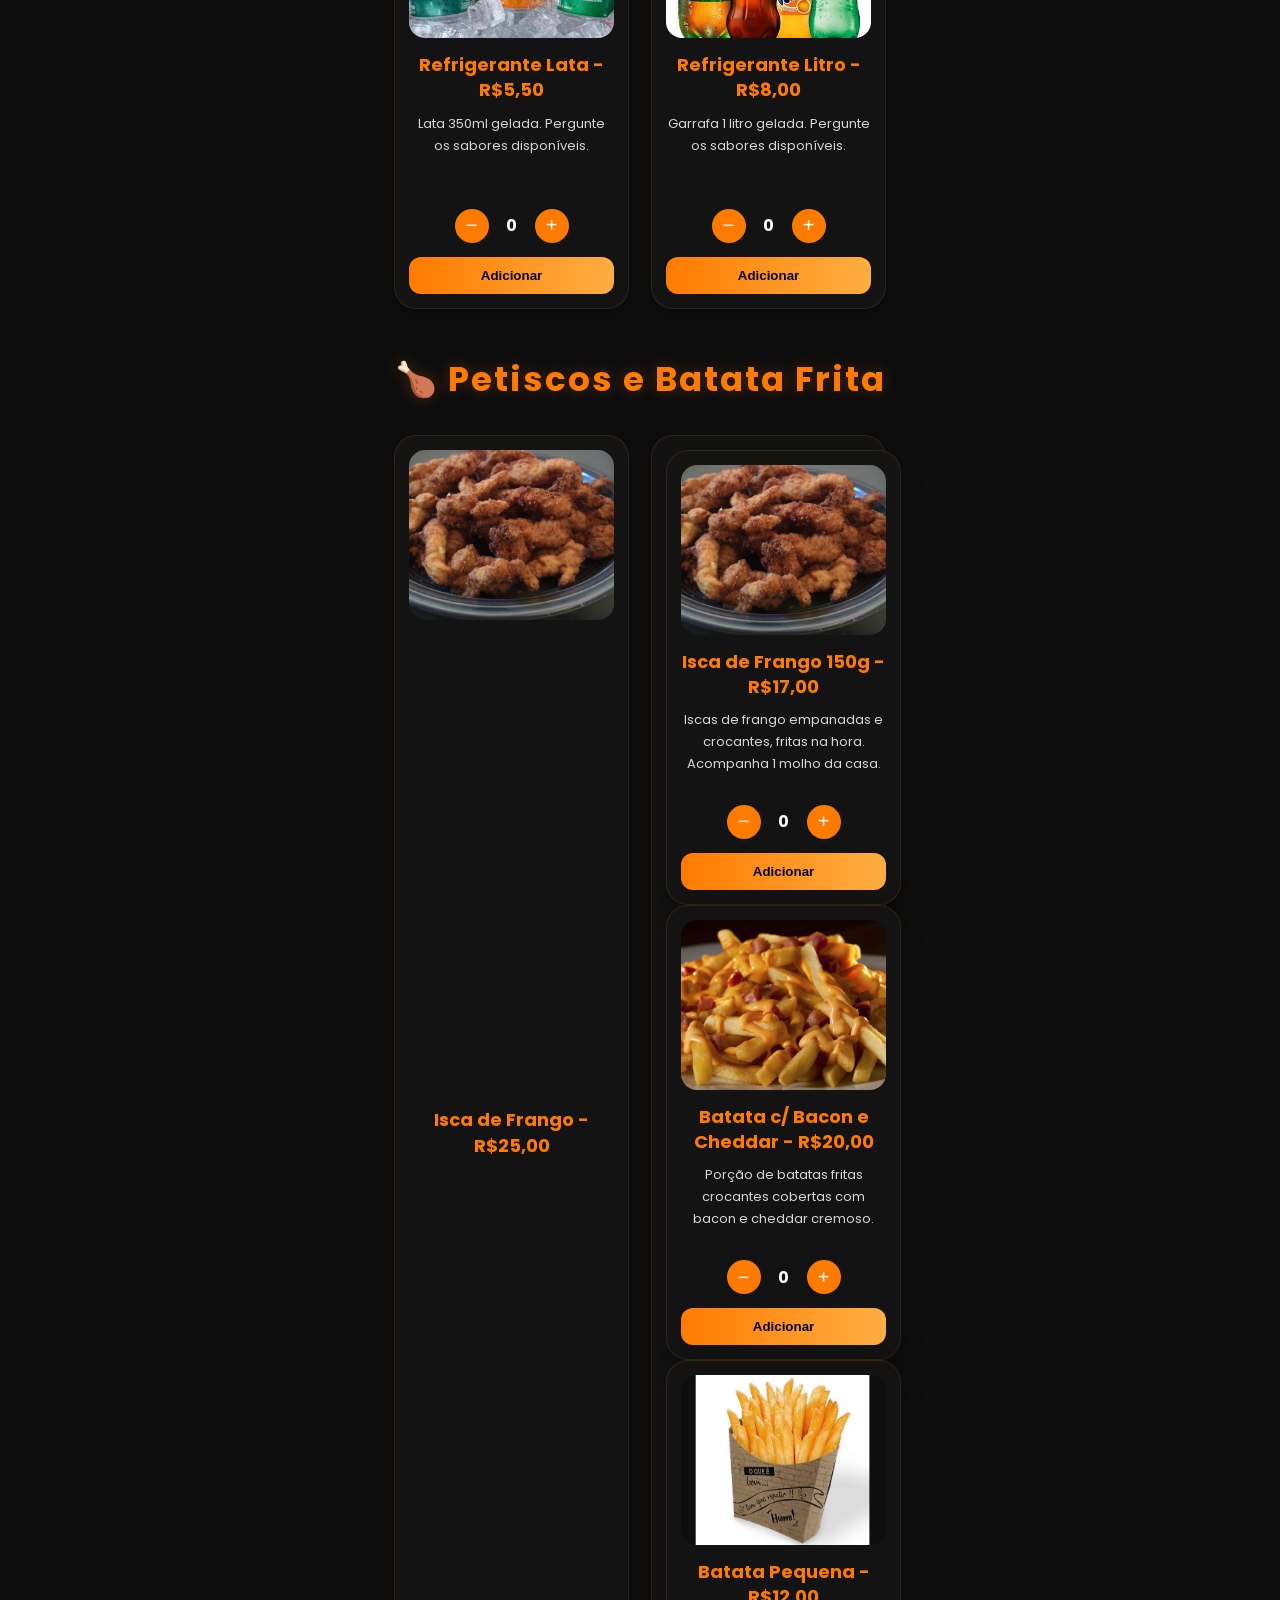
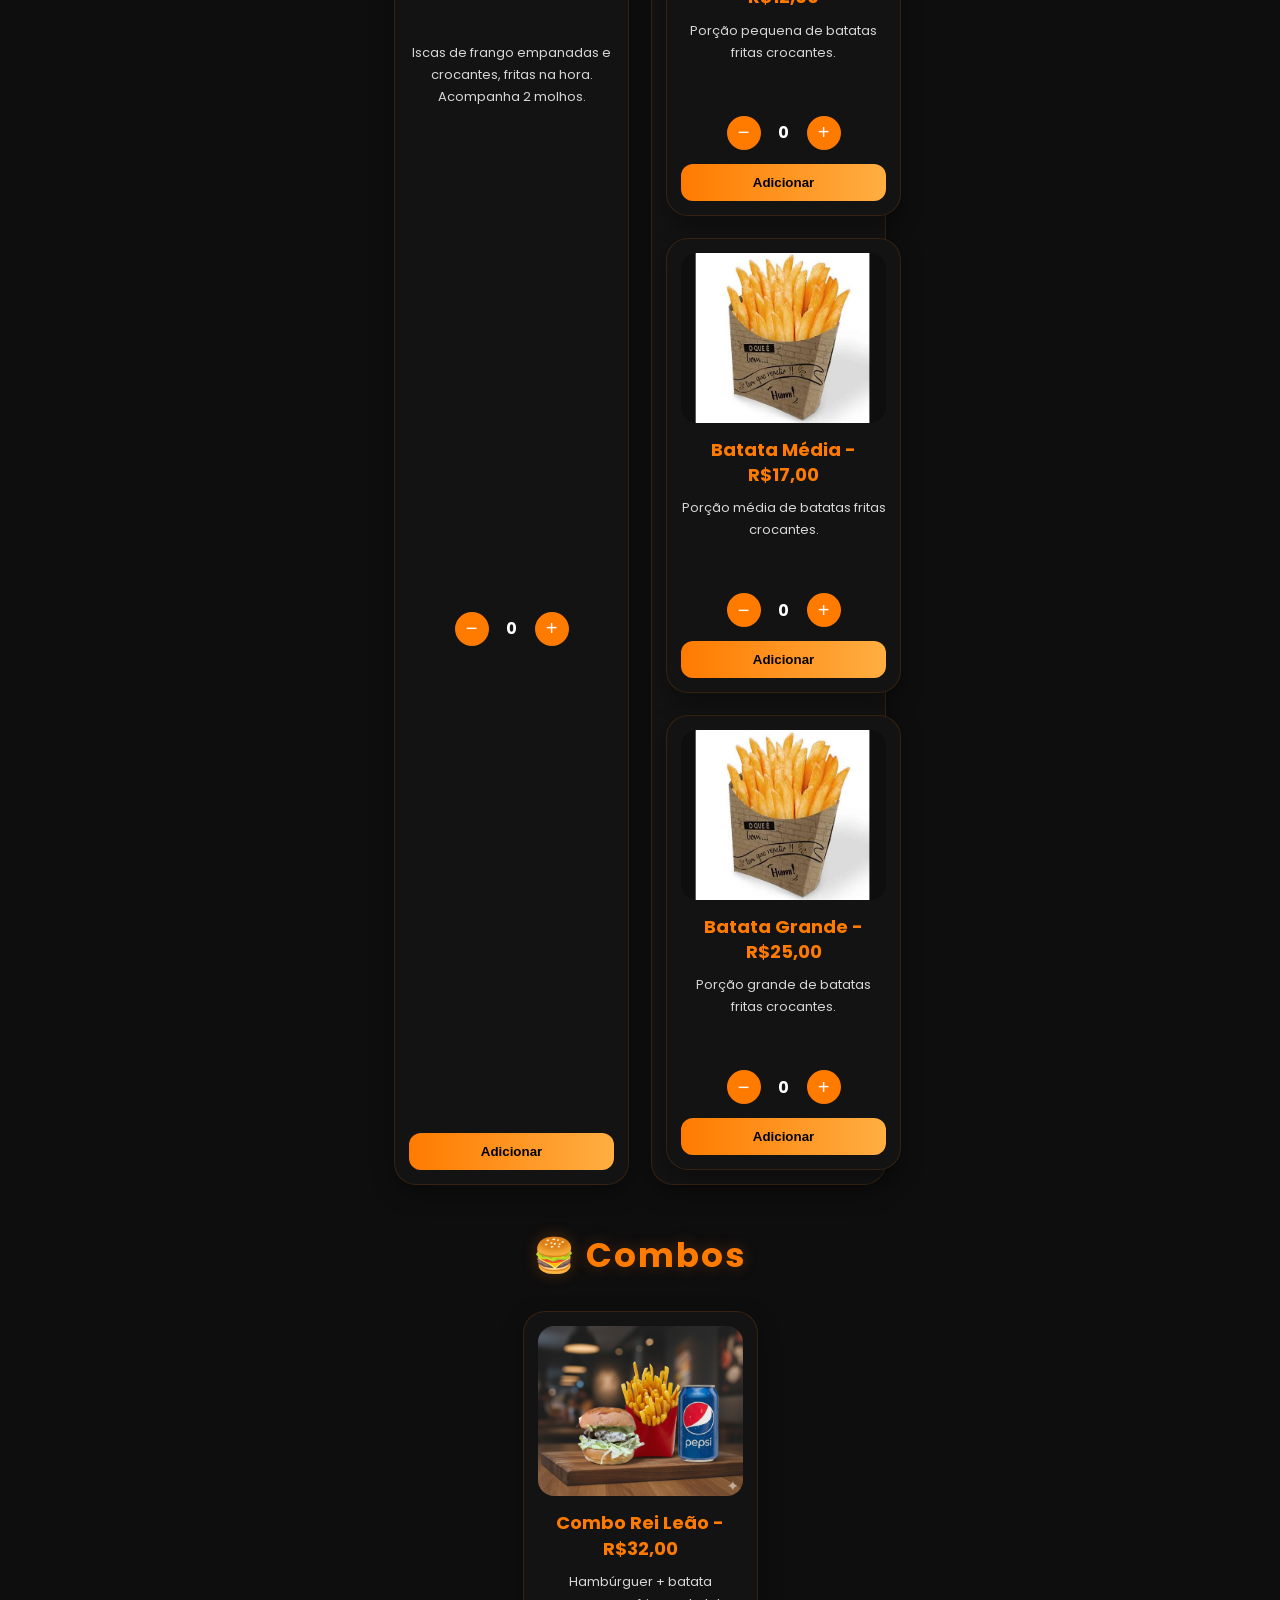
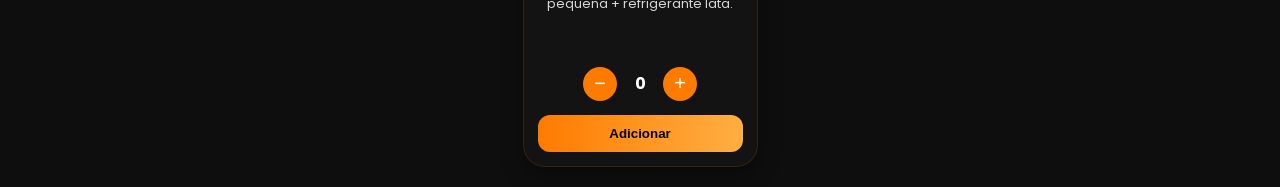
==== commit 7a3accd5: "Capa" ====
--- a/index.html
+++ b/index.html
@@ -69,7 +69,7 @@
       <button
         type="button"
         class="btn-add"
-        onclick="event.stopPropagation(); addToCart('Simbas Burguer', 16, 'simba')">
+        onclick="event.stopPropagation(); addToCart('Simbas Burguer', 17, 'simba')">
         Adicionar
       </button>
 
@@ -99,7 +99,7 @@
       <button
         type="button"
         class="btn-add"
-        onclick="event.stopPropagation(); addToCart('Nala Burguer', 19, 'nala')">
+        onclick="event.stopPropagation(); addToCart('Nala Burguer', 20, 'nala')">
         Adicionar
       </button>
 
@@ -129,7 +129,7 @@
       <button
         type="button"
         class="btn-add"
-        onclick="event.stopPropagation(); addToCart('Pumbas Burguer', 24, 'pumba')">
+        onclick="event.stopPropagation(); addToCart('Pumbas Burguer', 25, 'pumba')">
         Adicionar
       </button>
 
@@ -159,7 +159,7 @@
       <button
         type="button"
         class="btn-add"
-        onclick="event.stopPropagation(); addToCart('Mufasa Burguer', 25, 'mufasa')">
+        onclick="event.stopPropagation(); addToCart('Mufasa Burguer', 24, 'mufasa')">
         Adicionar
       </button>
 
@@ -219,7 +219,7 @@
       <button
         type="button"
         class="btn-add"
-        onclick="event.stopPropagation(); addToCart('Timão Burguer', 24, 'timao')">
+        onclick="event.stopPropagation(); addToCart('Timão Burguer', 25, 'timao')">
         Adicionar
       </button>
 
@@ -290,40 +290,52 @@
   <div class="grid">
 
     <div class="item">
-      <img src="imagens/isca.jpg" alt="Isca de Frango">
-
-      <p class="nome">Isca de Frango - R$25,00</p>
-
-      <p class="descricao">
-        Iscas de frango empanadas e crocantes, fritas na hora. Acompanha 2 molhos.
-      </p>
-
-      <div class="quantidade">
-        <button type="button" onclick="alterarQtd('iscaFrango', -1)">−</button>
-        <span id="qtd-iscaFrango">0</span>
-        <button type="button" onclick="alterarQtd('iscaFrango', 1)">+</button>
-      </div>
+  <img src="imagens/isca.jpg" alt="Isca de Frango">
+
+  <p class="nome">Isca de Frango - R$25,00</p>
+
+  <p class="descricao">
+    Iscas de frango empanadas e crocantes, fritas na hora. Acompanha 2 molhos.
+  </p>
+
+  <div class="quantidade">
+    <button type="button" onclick="alterarQtd('iscaFrango250', -1)">−</button>
+    <span id="qtd-iscaFrango250">0</span>
+    <button type="button" onclick="alterarQtd('iscaFrango250', 1)">+</button>
+  </div>
+
+  <button
+    type="button"
+    class="btn-add"
+    onclick="addToCart('Isca de Frango 250g', 25, 'iscaFrango250')">
+    Adicionar
+  </button>
+</div>
+
 <div class="item">
-      <img src="imagens/isca.jpg" alt="Isca de Frango - 150G">
-
-      <p class="nome">Isca de Frango - R$17,00</p>
-
-      <p class="descricao">
-        Iscas de frango empanadas e crocantes, fritas na hora. Acompanha 1 molho da casa.
-      </p>
-
-      <div class="quantidade">
-        <button type="button" onclick="alterarQtd('iscaFrango', -1)">−</button>
-        <span id="qtd-iscaFrango">0</span>
-        <button type="button" onclick="alterarQtd('iscaFrango', 1)">+</button>
-      </div>
-      <button
-        type="button"
-        class="btn-add"
-        onclick="addToCart('Isca de Frango', 17, 'iscaFrango')">
-        Adicionar
-      </button>
-    </div>
+
+<div class="item">
+  <img src="imagens/isca.jpg" alt="Isca de Frango 150g">
+
+  <p class="nome">Isca de Frango 150g - R$17,00</p>
+
+  <p class="descricao">
+    Iscas de frango empanadas e crocantes, fritas na hora. Acompanha 1 molho da casa.
+  </p>
+
+  <div class="quantidade">
+    <button type="button" onclick="alterarQtd('iscaFrango150', -1)">−</button>
+    <span id="qtd-iscaFrango150">0</span>
+    <button type="button" onclick="alterarQtd('iscaFrango150', 1)">+</button>
+  </div>
+
+  <button
+    type="button"
+    class="btn-add"
+    onclick="addToCart('Isca de Frango 150g', 17, 'iscaFrango150')">
+    Adicionar
+  </button>
+</div>
 
     <div class="item">
       <img src="imagens/batatached.jpg" alt="Batata com Bacon e Cheddar">
@@ -343,7 +355,7 @@
       <button
         type="button"
         class="btn-add"
-        onclick="addToCart('Batata com Bacon e Cheddar', 23, 'batataBaconCheddar')">
+        onclick="addToCart('Batata com Bacon e Cheddar', 20, 'batataBaconCheddar')">
         Adicionar
       </button>
     </div>
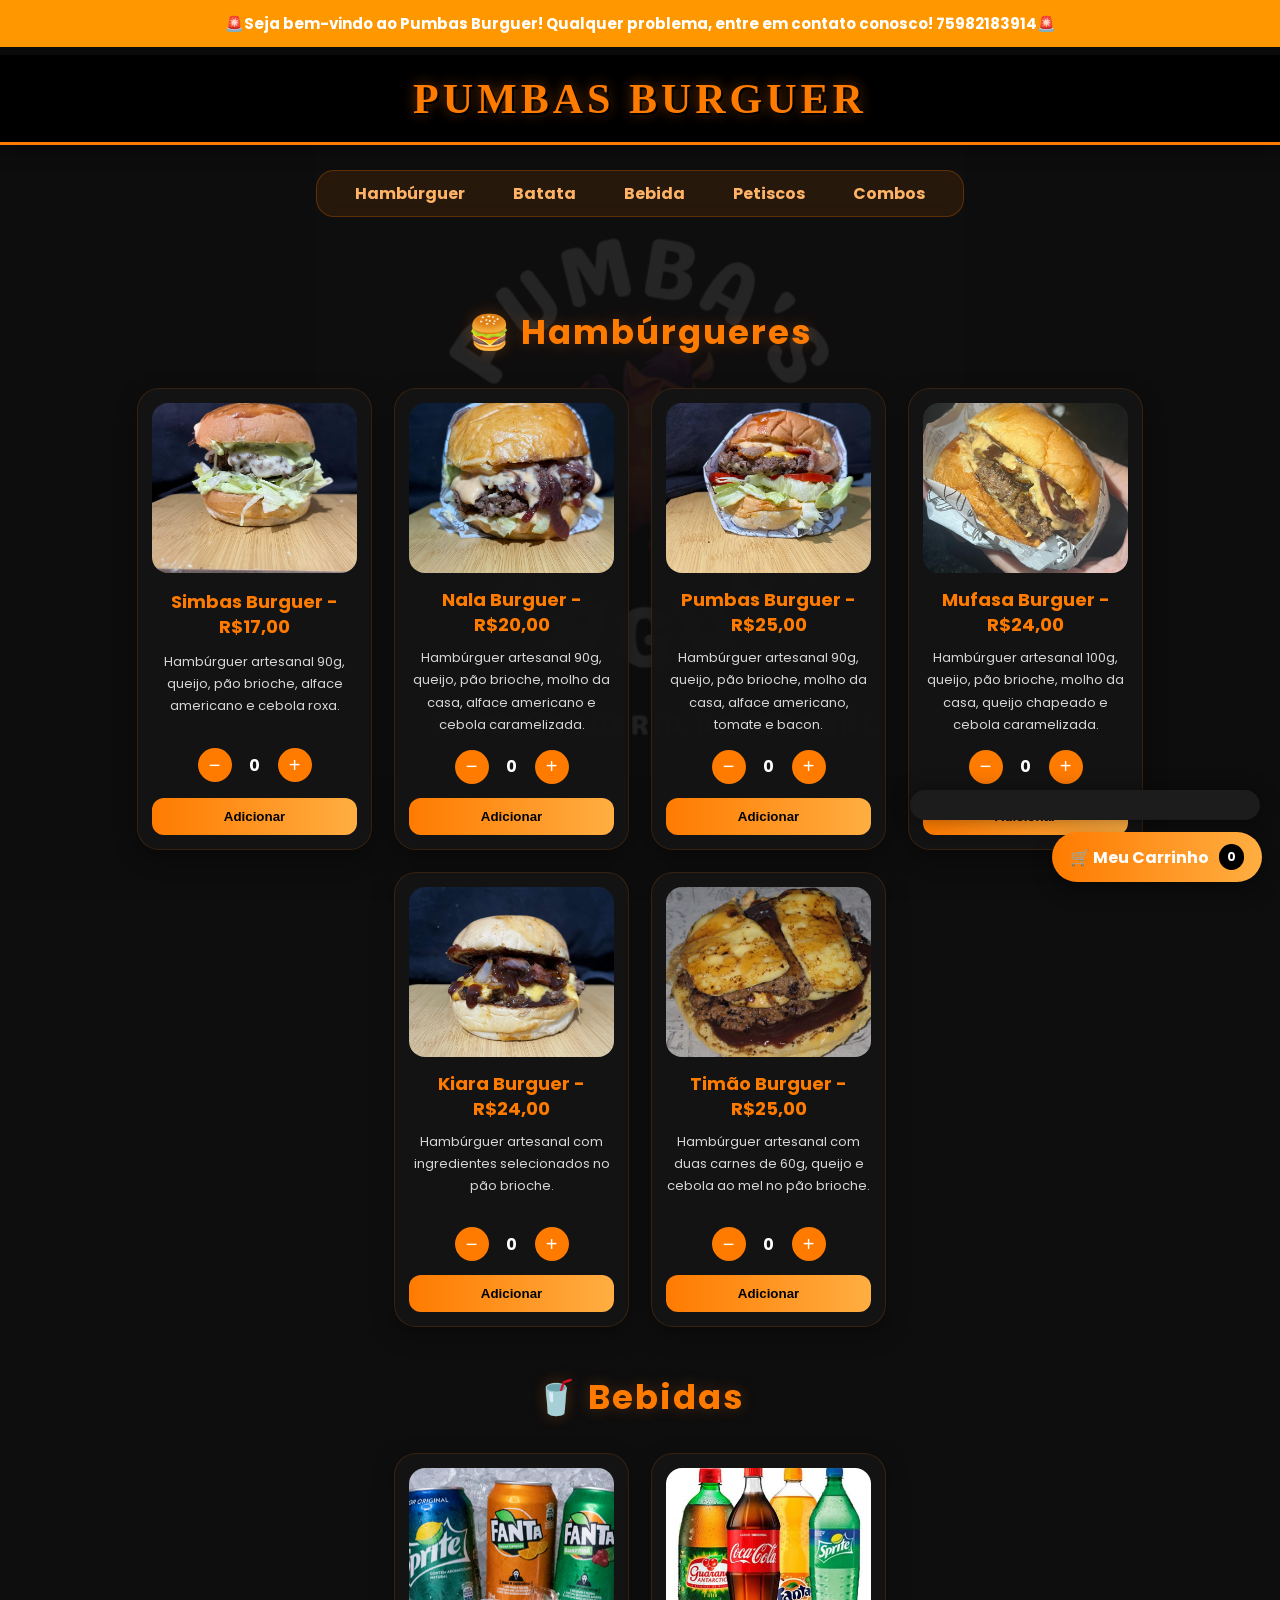
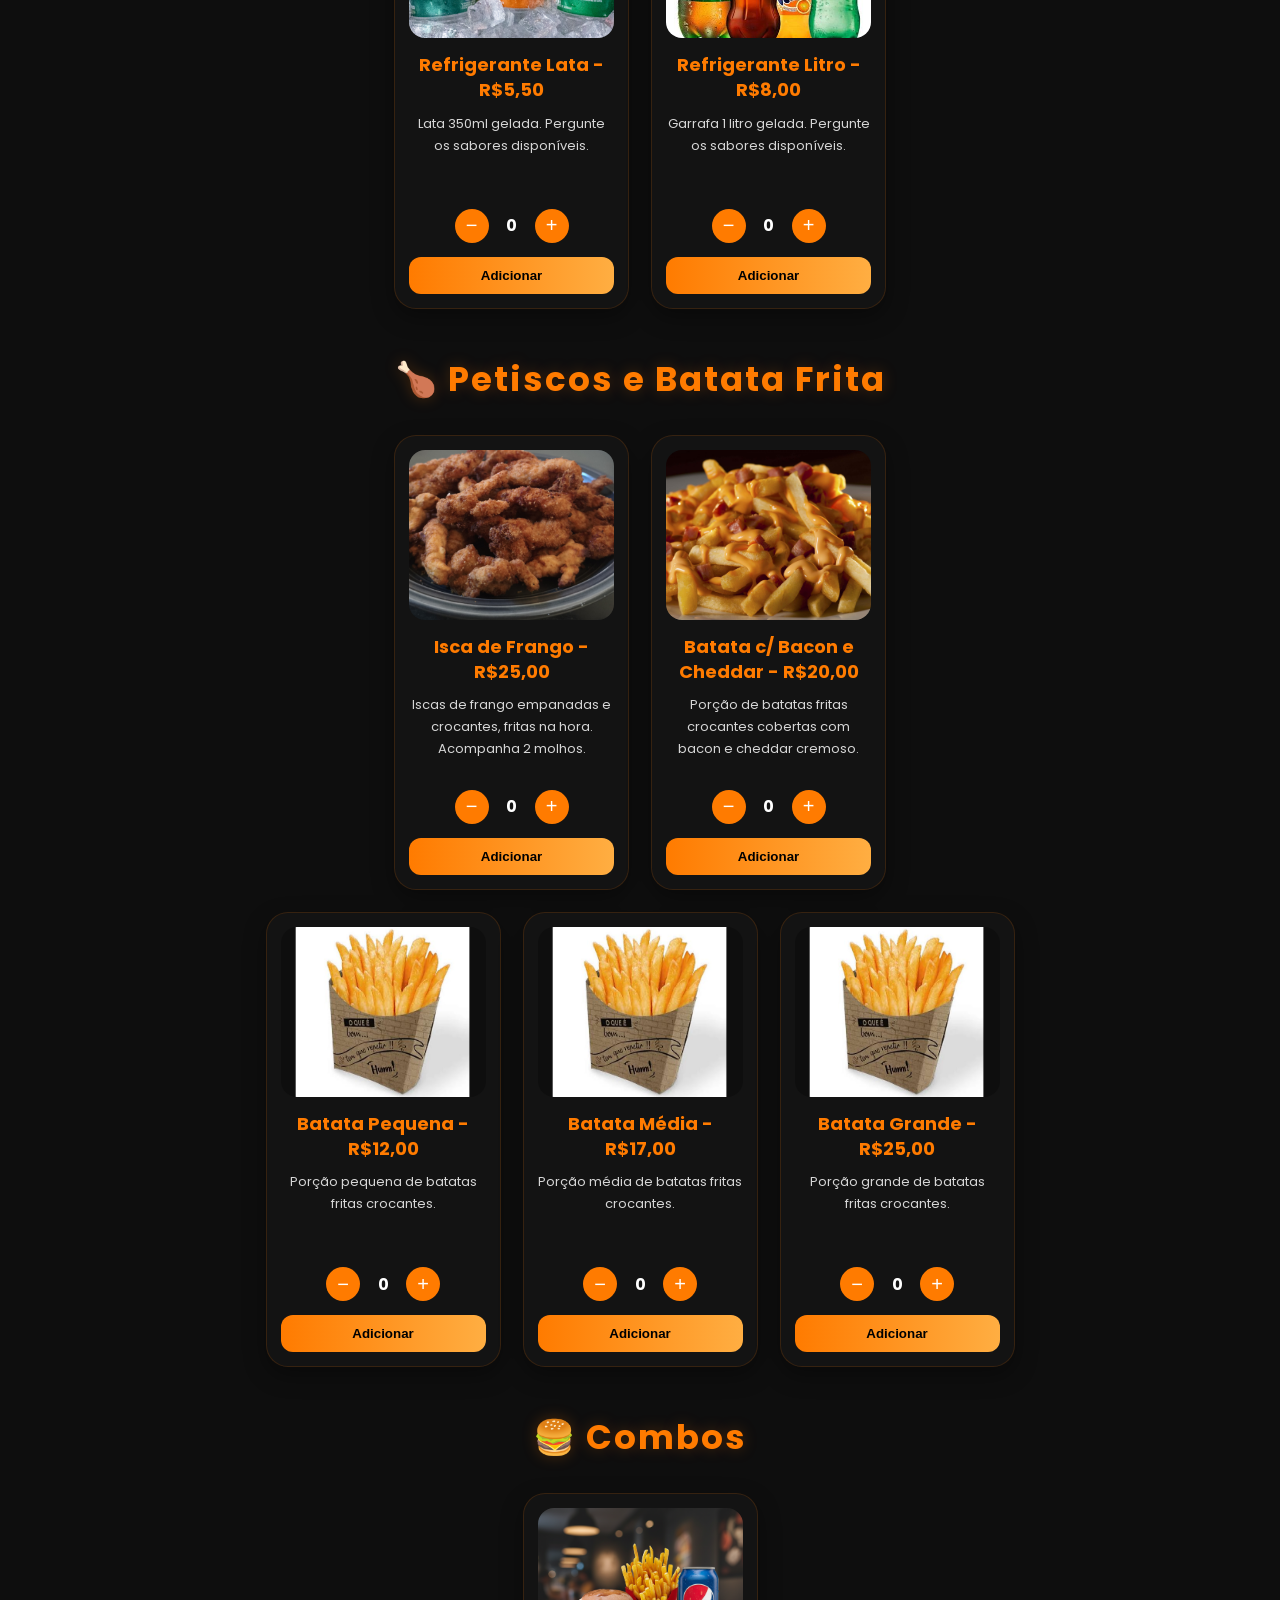
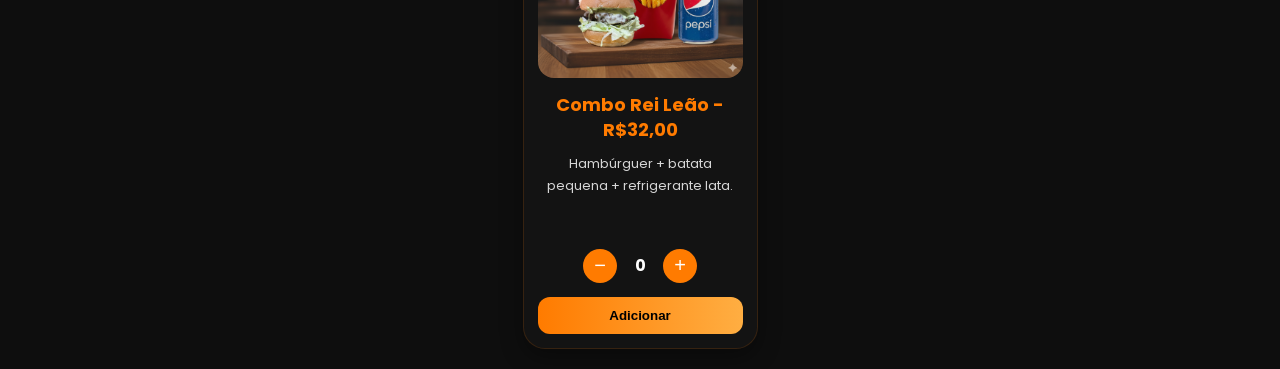
==== commit 8495f2ec: "Capa" ====
--- a/index.html
+++ b/index.html
@@ -312,31 +312,6 @@
   </button>
 </div>
 
-<div class="item">
-
-<div class="item">
-  <img src="imagens/isca.jpg" alt="Isca de Frango 150g">
-
-  <p class="nome">Isca de Frango 150g - R$17,00</p>
-
-  <p class="descricao">
-    Iscas de frango empanadas e crocantes, fritas na hora. Acompanha 1 molho da casa.
-  </p>
-
-  <div class="quantidade">
-    <button type="button" onclick="alterarQtd('iscaFrango150', -1)">−</button>
-    <span id="qtd-iscaFrango150">0</span>
-    <button type="button" onclick="alterarQtd('iscaFrango150', 1)">+</button>
-  </div>
-
-  <button
-    type="button"
-    class="btn-add"
-    onclick="addToCart('Isca de Frango 150g', 17, 'iscaFrango150')">
-    Adicionar
-  </button>
-</div>
-
     <div class="item">
       <img src="imagens/batatached.jpg" alt="Batata com Bacon e Cheddar">
 
